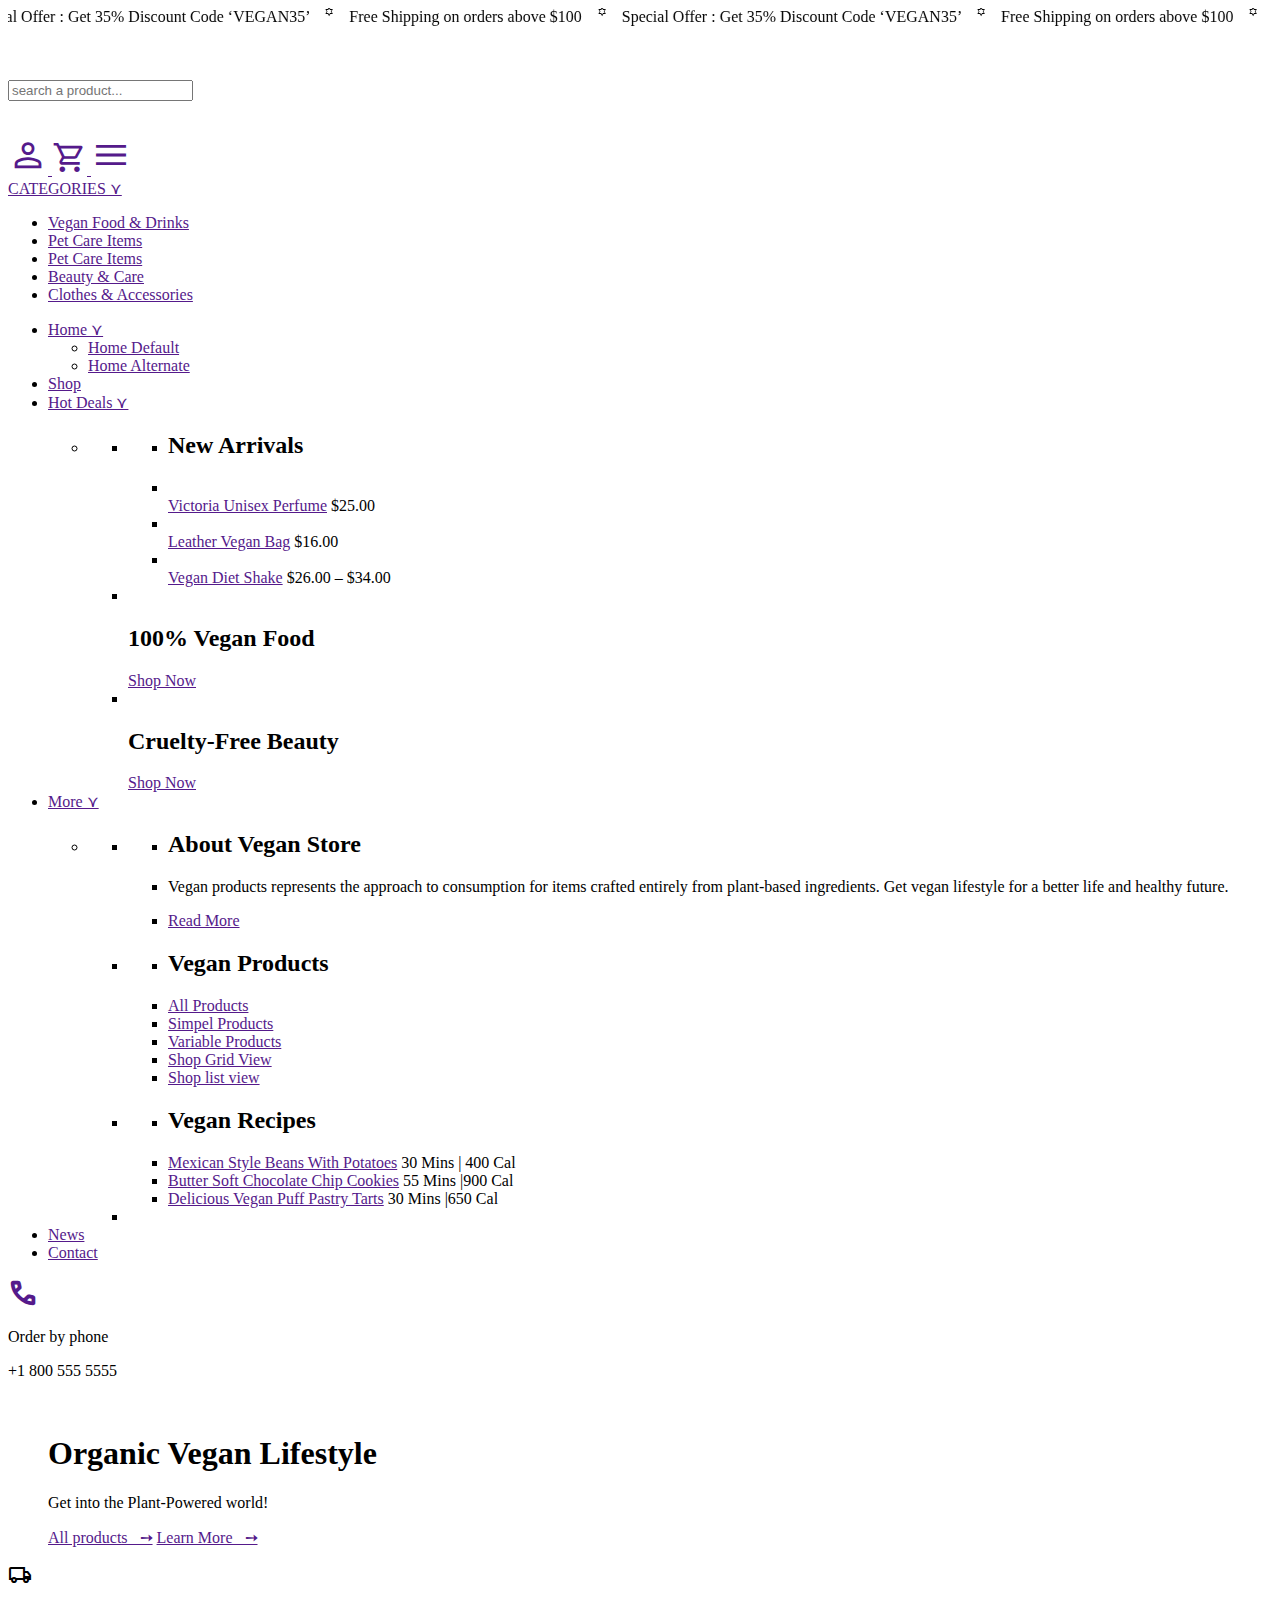
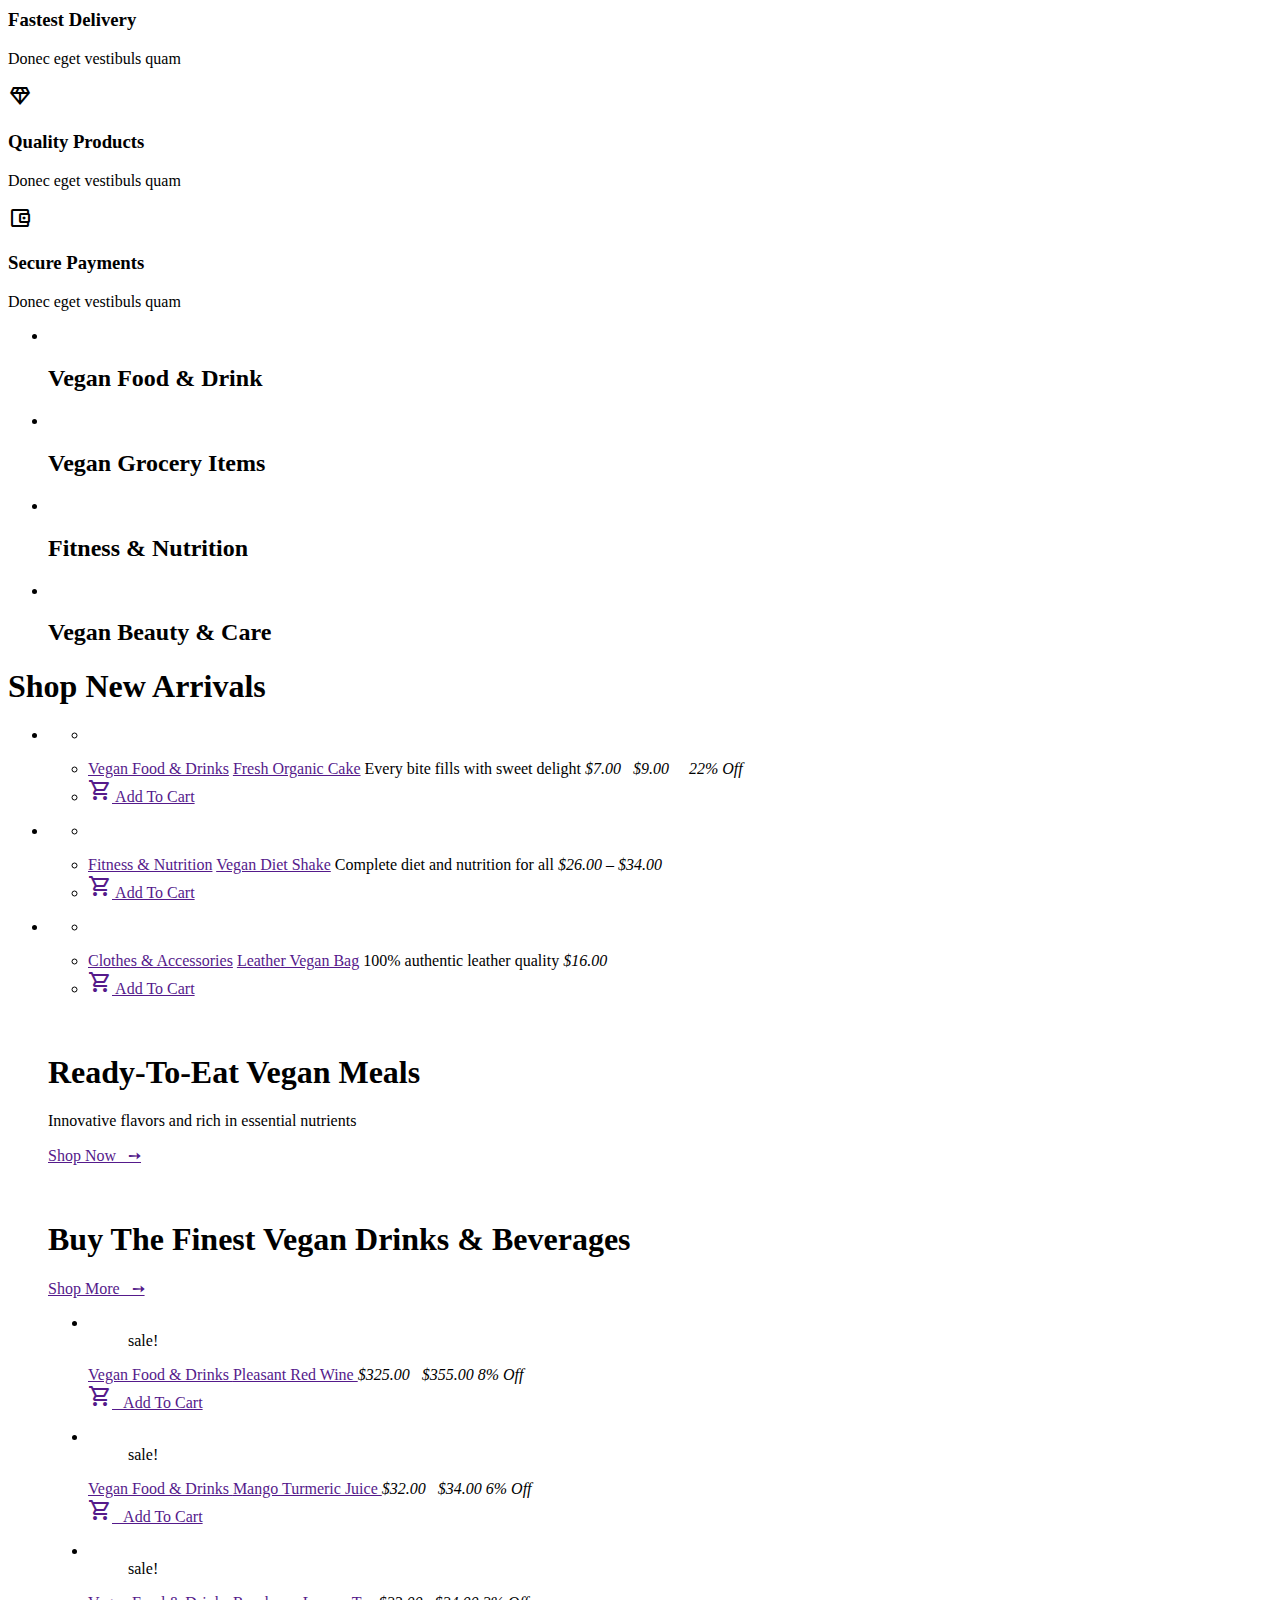
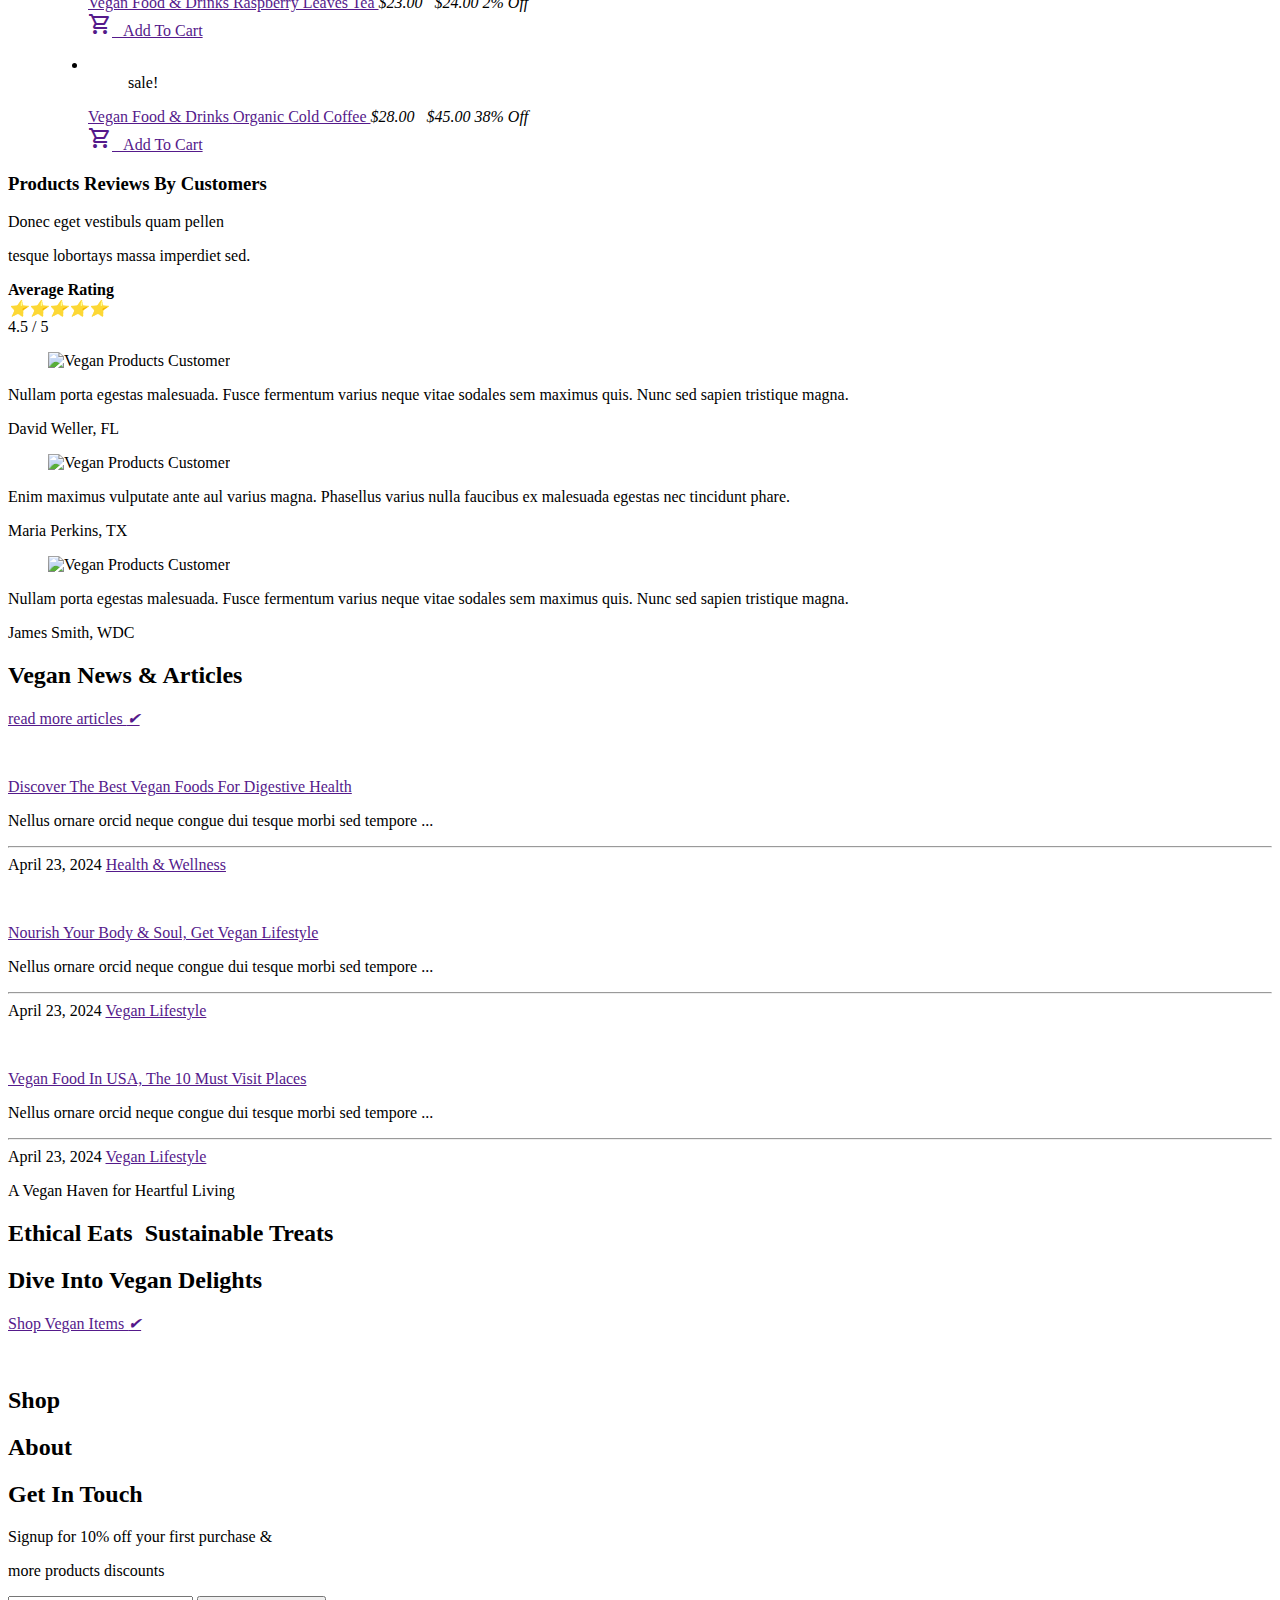
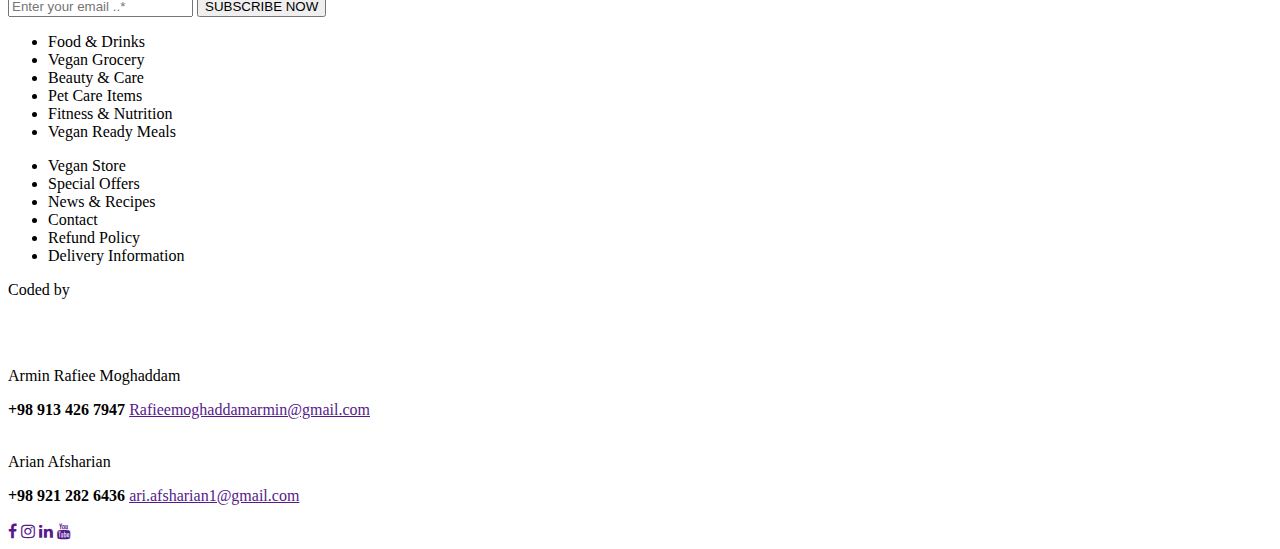
==== index.html @ 3f6c86ce "Add files via upload" ====
<!DOCTYPE html>
<html lang="en">
<head>
    <meta charset="UTF-8">
    <meta name="viewport" content="width=device-width, initial-scale=1.0">
    <title>Vegan Store</title>
    <link rel="stylesheet" href="stylesheet/cssmain.css">
    <link rel="stylesheet" href="stylesheet/cssreset.css">
    <link rel="stylesheet" href="https://fonts.googleapis.com/css2?family=Material+Symbols+Outlined:opsz,wght,FILL,GRAD@24,400,0,0" />
    <link rel="stylesheet" href="https://fonts.googleapis.com/css2?family=Material+Symbols+Outlined:opsz,wght,FILL,GRAD@48,400,0,0" />
    <link rel="stylesheet" href="https://fonts.googleapis.com/css2?family=Material+Symbols+Outlined:opsz,wght,FILL,GRAD@20..48,100..700,0..1,-50..200" />
    <link rel="stylesheet" href="https://fonts.googleapis.com/css2?family=Material+Symbols+Outlined:opsz,wght,FILL,GRAD@48,400,0,0" />
    <link rel="stylesheet" href="https://cdnjs.cloudflare.com/ajax/libs/font-awesome/4.7.0/css/font-awesome.min.css">
    <link rel="stylesheet" href="https://fonts.googleapis.com/css2?family=Material+Symbols+Outlined:opsz,wght,FILL,GRAD@20..48,100..700,0..1,-50..200" />
    <link rel="stylesheet" href="https://fonts.googleapis.com/css2?family=Material+Symbols+Outlined:opsz,wght,FILL,GRAD@24,400,0,0" />
    <link rel="stylesheet" href="https://fonts.googleapis.com/css2?family=Material+Symbols+Outlined:opsz,wght,FILL,GRAD@20..48,100..700,0..1,-50..200" />
    <link rel="stylesheet" href="https://fonts.googleapis.com/css2?family=Material+Symbols+Outlined:opsz,wght,FILL,GRAD@20..48,100..700,0..1,-50..200" />

</head>
<body>
    <div class="marque">
        <div class="row">
            <span>
                <marquee behavior="alternate" direction="" >&nbsp;&nbsp; &#42611; &nbsp;&nbsp; Special Offer : Get 35% Discount Code ‘VEGAN35’ &nbsp;&nbsp; &#42611; &nbsp;&nbsp; Free Shipping on orders above $100 &nbsp;&nbsp; &#42611; &nbsp;&nbsp; Special Offer : Get 35% Discount Code ‘VEGAN35’ &nbsp;&nbsp; &#42611; &nbsp;&nbsp; Free Shipping on orders above $100 &nbsp;&nbsp; &#42611; &nbsp;&nbsp; Special Offer : Get 35% Discount Code ‘VEGAN35’ &nbsp;&nbsp; &#42611; &nbsp;&nbsp; Free Shipping on orders above $100 &nbsp;&nbsp; &#42611; &nbsp;&nbsp; Special Offer : Get 35% Discount Code ‘VEGAN35’ &nbsp;&nbsp; &#42611; &nbsp;&nbsp; Free Shipping on orders above $100 &nbsp;&nbsp; &#42611; &nbsp;&nbsp; Special Offer : Get 35% Discount Code ‘VEGAN35’ &nbsp;&nbsp; &#42611; &nbsp;&nbsp; Free Shipping on orders above $100 &nbsp;&nbsp; &#42611; &nbsp;&nbsp;   
                </marquee>
            </span>
        </div>
    </div>

    <!-- marquee end -->

    <header class="main_logo">
        <div class="row">
            <figure>
                <img src="image/logo-avada-vegan-store.png" alt="">
            </figure>
            <form action="">
                <input type="search" placeholder="search a product...">
                <div class="input_box">
                    <i>
                        <span style="color: white; font-size: 30px; font-weight:bold;" class="material-symbols-outlined">
                            search
                        </span>
                    </i>
                </div>
            </form>
            <div class="icon">
                <!-- <i>&#9791;</i> -->
                 <a href="">
                    <span style="font-size: 40px;" class="material-symbols-outlined">
                        person
                        </span>
                 </a>
                <!-- <i>&#9879;</i> -->
                 <a href="">
                    <spa style="font-size: 35px;" class="material-symbols-outlined">
                        Shopping_cart
                    </spa>
                 </a>
                <!-- <i>&#8801;</i> -->
                 <a href="">
                    <span style="font-size: 40px;" class="material-symbols-outlined">
                        menu
                    </span>
                 </a>
            </div>
        </div>
    </header>

    <!-- main_logo end -->

    <header class="menu">
        <div class="row">
            <div class="left">
                <div class="m_box">
                    <a href="">CATEGORIES &#8910;</a>
                </div>
                <div class="left_menu">
                    <ul class="left_drop_down">
                        <li><span><img src="image/avada-vegan-1.png" alt=""></span><a href="">Vegan Food & Drinks</a></li>
                        <li><span><img src="image/avada-vegan-1.png" alt=""></span><a href="">Pet Care Items</a></li>
                        <li><span><img src="image/avada-vegan-1.png" alt=""></span><a href="">Pet Care Items</a></li>
                        <li><span><img src="image/avada-vegan-1.png" alt=""></span><a href="">Beauty & Care</a></li>
                        <li><span><img src="image/avada-vegan-1.png" alt=""></span><a href="">Clothes & Accessories</a></li>
                    </ul>
                </div>
            </div>    
            <nav>
                <ul>
                    <li class="li1">
                        <a href="">Home &#8910;</a>
                        <ul class="sub_li1">
                            <li><a class="a1_sub" href="">Home Default</a></li>
                            <li><a href="">Home Alternate</a></li>
                        </ul>
                    </li>
                    <li><a href="">Shop</a></li>
                    <li class="li2">
                        <a href="">Hot Deals &#8910;</a>
                        <ul>
                            <li>
                                <ul>
                                    <li class="col1">
                                        <ul>
                                            <Li class="col_li1">
                                                <h2>New Arrivals</h2>
                                            </Li>
                                            <Li>
                                                <img src="image/beauty-perfume-1.jpg" alt="">
                                                <div>
                                                    <a href="">Victoria Unisex Perfume</a>
                                                    <span>$25.00</span>
                                                </div>
                                            </Li>
                                            <Li>
                                                <img src="image/accessories-leather-bag-1.jpg" alt="">
                                                <div>
                                                    <a href="">Leather Vegan Bag</a>
                                                    <span>$16.00</span>
                                                </div>
                                            </Li>
                                            <Li>
                                                <img src="image/nutrition-diet-shake-1.jpg" alt="">
                                                <div>
                                                    <a href="">Vegan Diet Shake</a>
                                                    <span>$26.00 – $34.00</span>
                                                </div>
                                            </Li>
                                        </ul>
                                    </li>
                                    <li class="img1">
                                        <img src="image/vegan-products-1.jpg" alt="">
                                        <figcaption>
                                            <h2>100% Vegan
                                                Food</h2>
                                            <a href="">Shop Now</a>
                                        </figcaption>
                                    </li>
                                    <li class="img2">
                                        <img src="image/vegan-beauty-products-1.jpg" alt="">
                                        <figcaption>
                                            <h2>Cruelty-Free
                                                Beauty</h2>
                                            <a href="">Shop Now</a>
                                        </figcaption>
                                    </li>
                                </ul>
                            </li>
                        </ul>
                    </li>
                    <li class="li3">
                        <a href="">More &#8910;</a>
                        <ul>
                            <li>
                                <ul>
                                    <li class="col1">
                                        <ul>
                                            <li class="col1_li1"><h2>About Vegan Store</h2></li>
                                            <li class="col1_li2"><p>Vegan products represents the approach to consumption for items crafted entirely from plant-based ingredients. Get vegan lifestyle for a better life and healthy future.</p></li>
                                            <li class="col1_li3"><a href="">Read More</a></li>
                                        </ul>
                                    </li>
                                    <li class="col2">
                                       <ul>
                                            <li class="col2_li1">
                                                <h2>Vegan Products</h2>
                                            </li>
                                            <li><a href="">All Products</a></li>
                                            <li><a href="">Simpel Products</a></li>
                                            <li><a href="">Variable Products</a></li>
                                            <li><a href="">Shop Grid View</a></li>
                                            <li><a href="">Shop list view</a></li>
                                       </ul>
                                    </li>
                                    <li class="col3">
                                        <ul>
                                            <li class="col3_li1">
                                                <h2>Vegan Recipes</h2>
                                            </li>
                                            <li>
                                                <a href="">Mexican Style Beans With Potatoes</a>
                                                <span>30 Mins | 400 Cal</span>
                                            </li>
                                            <li>
                                                <a href="">Butter Soft Chocolate Chip Cookies</a>
                                                <span>55 Mins |900 Cal</span>
                                            </li>
                                            <li>
                                                <a href="">Delicious Vegan Puff Pastry Tarts</a>
                                                <span>30 Mins |650 Cal</span>
                                            </li>
                                        </ul>
                                    </li>
                                    <li class="img">
                                        <img src="image/ready-meal-salt-soup.jpg" alt="">
                                    </li>
                                </ul>
                            </li>
                        </ul>
                    </li>
                    <li><a href="">News</a></li>
                    <li><a href="">Contact</a></li>
                </ul>
            </nav>
            <div class="right">
                <a href="">
                    <span style= "font-size: 30px; font-weight:bold;" class="material-symbols-outlined">
                        call
                    </span>
                </a>
                <div class="a_box">
                    <p class="p1">Order by phone</p>
                    <p class="p2">+1 800 555 5555</p>
                </div>
            </div>    
        </div>
    </header>

    <!-- end menu -->

    <section class="lifestyle">
        <div class="row">
            <figure>
                <img src="image/hero-image-5.jpg" alt="">
                <span></span>
                <figcaption>
                    <h1>Organic Vegan Lifestyle</h1>
                    <p>Get into the Plant-Powered world!</p>
                    <div class="row">
                        <a class="a1" href="">All products &nbsp; &#10137;</a>
                        <a class="a2" href="">Learn More &nbsp; &#10137;</a>
                    </div>
                </figcaption>
            </figure>
        </div>
    </section>

    <!-- end lifestyle -->
     
    <section class="garante">
        <div class="row">
            <div>
                <div class="row">
                    <i>
                        <span class="material-symbols-outlined">
                            local_shipping
                        </span>
                    </i>
                    <div>
                        <h3>Fastest Delivery</h3>
                        <p>Donec eget vestibuls quam</p>
                    </div>
                </div>
            </div>
            <div>
                <div class="row">
                    <i>
                        <span class="material-symbols-outlined">
                            diamond
                        </span>
                    </i>
                    <div>
                        <h3>Quality Products</h3>
                        <p>Donec eget vestibuls quam</p>
                    </div>
                </div>
            </div>
            <div>
                <div class="row">
                    <i>
                        <span class="material-symbols-outlined">
                            account_balance_wallet
                        </span>
                    </i>
                    <div>
                        <h3>Secure Payments</h3>
                        <p>Donec eget vestibuls quam</p>
                    </div>
                </div>
            </div>
        </div>
    </section>
    
    <!-- end garante -->

    <section class="images">
        <div class="row">
            <nav>
                <ul>
                    <li>
                        <figure>
                            <a href="">
                                <img src="image/vegan-food-drinks.jpg" alt="">
                            </a>
                            <span class="p1"></span>
                        </figure>
                        <figcaption><h2>Vegan Food & Drink</h2></figcaption>
                    </li>
                    <li>
                        <figure>
                            <a href="">
                                <img src="image/vegan-grocery-items.jpg" alt="">
                            </a>
                            <span class="p2"></span>
                        </figure>
                        <figcaption><h2>Vegan Grocery Items</h2></figcaption>
                    </li>
                    <li>
                        <figure>
                            <a href="">
                                <img src="image/vegan-diet-nutrition.jpg" alt="">
                            </a>
                            <span class="p3"></span>
                        </figure>
                        <figcaption><h2>Fitness & Nutrition</h2></figcaption>
                    </li>
                    <li>
                        <figure>
                            <a href="">
                                <img src="image/vegan-beauty-care.jpg" alt="">
                            </a>
                            <span class="p4"></span>
                        </figure>
                        <figcaption><h2>Vegan Beauty & Care</h2></figcaption>
                    </li>
                </ul>
            </nav>
        </div>
    </section>

    <!-- end images -->

    <section class="new_arrivels">
        <div class="row1"><h1>Shop New Arrivals</h1></div>
        <div class="row">
            <nav>
                <ul>
                    <li>
                        <ul>
                            <li class="row1">
                                <figure>
                                    <img src="image/bakery-cake-1.jpg" alt="">
                                    <a href=""></a>
                                </figure>
                            </li>
                            <li class="row2">
                                <a class="d1" href="">Vegan Food & Drinks</a>
                                <a class="d2" href="">Fresh Organic Cake</a>
                                <span class="d3">
                                    Every bite fills with sweet delight</span>
                                <span class="d4"><em class="m1">$7.00</em> &nbsp; <em class="m2">$9.00</em> &nbsp; &nbsp; <em class="m3">22% Off</em></span>
                            </li>
                            <li class="row3">
                                <a  href="">
                                    <span class="material-symbols-outlined">Shopping_cart</span>
                                    Add To Cart
                                </a>
                            </li>
                        </ul>
                    </li>
                    <li>
                        <ul>
                            <li class="row1">
                                <figure>
                                    <img src="image/nutrition-diet-shake-1.jpg" alt="">
                                    <a href=""></a>
                                </figure>
                            </li>
                            <li class="row2">
                                <a class="d1" href="">Fitness & Nutrition</a>
                                <a class="d2" href="">Vegan Diet Shake</a>
                                <span class="d3">
                                    Complete diet and nutrition for all</span>
                                <span class="d4"><em class="m1">$26.00 – $34.00</em> </span>
                            </li>
                            <li class="row3">
                                <a  href="">
                                    <span class="material-symbols-outlined">Shopping_cart</span>
                                    Add To Cart
                                </a>
                            </li>
                        </ul>
                    </li>
                    <li>
                        <ul>
                            <li class="row1">
                                <figure>
                                    <img src="image/accessories-leather-bag-1.jpg" alt="">
                                    <a href=""></a>
                                </figure>
                            </li>
                            <li class="row2">
                                <a class="d1" href="">Clothes & Accessories</a>
                                <a class="d2" href="">Leather Vegan Bag</a>
                                <span class="d3">
                                    100% authentic leather quality</span>
                                <span class="d4"><em class="m1">$16.00</em> </span>
                            </li>
                            <li class="row3">
                                <a  href="">
                                    <span class="material-symbols-outlined">Shopping_cart</span>
                                    Add To Cart
                                </a>
                            </li>
                        </ul>
                    </li>
                </ul>
            </nav>
        </div>
    </section>

    <!-- end new_arrivels -->

    <section class="ready-to-eat">
        <div class="row">
            <figure>
                <img src="image/vegan-ready-meals-banner-1.jpg" alt="">
                <span></span>
                <div class="row">
                    <div class="shop">
                        <div>
                            <h1>Ready-To-Eat Vegan Meals</h1>
                            <p>Innovative flavors and rich in essential nutrients</p>
                        </div>
                    </div>
                    <div class="meal">
                        <a href="">Shop Now &nbsp; &#10137; </a>
                    </div>
                </div>
            </figure>
        </div>
    </section>

    <!-- end ready-to-eat -->

    <section class="vegan_drinks">
        <div class="row">
            <figure>
                <span></span>
                <div class="row">
                    <aside>
                        <img src="image/flower-item-bg-1.png" alt="">
                        <div>
                            <h1>Buy The Finest Vegan Drinks & Beverages</h1>
                            <a href="">Shop More &nbsp; &#10137;</a>
                        </div>
                    </aside>
                    <section>
                        <nav>
                            <ul>
                                <li>
                                    <div class="row">
                                        <figure>
                                            <img src="image/beverages-red-wine.jpg" alt="">
                                            <figcaption>
                                                sale!
                                            </figcaption>
                                        </figure>
                                        <div class="mid">
                                            <a class="mid_a1" href="">
                                                Vegan Food & Drinks
                                            </a>
                                            <a class="mid_a2" href="">
                                                Pleasant Red Wine
                                            </a>
                                            <span class="mid_s1"> 
                                                <em class="em1">$325.00</em> &nbsp; <em class="em2">$355.00</em>
                                            </span>
                                            <span class="mid_s2">
                                                <em class="em3">
                                                    8%&nbsp;Off
                                                </em>
                                            </span>
                                        </div>
                                        <div class="end">
                                            <a href="">
                                                <span class="material-symbols-outlined">Shopping_cart</span> &nbsp;
                                                Add To Cart
                                            </a>
                                        </div>
                                    </div>
                                </li>
                                <li>
                                    <div class="row">
                                        <figure>
                                            <img src="image/beverages-mango-juice.jpg" alt="">
                                            <figcaption>
                                                sale!
                                            </figcaption>
                                        </figure>
                                        <div class="mid">
                                            <a class="mid_a1" href="">
                                                Vegan Food & Drinks
                                            </a>
                                            <a class="mid_a2" href="">
                                                Mango Turmeric Juice
                                            </a>
                                            <span class="mid_s1"> 
                                                <em class="em1">$32.00</em> &nbsp; <em class="em2">$34.00</em>
                                            </span>
                                            <span class="mid_s2">
                                                <em class="em3">
                                                    6%&nbsp;Off
                                                </em>
                                            </span>
                                        </div>
                                        <div class="end">
                                            <a href="">
                                                <span class="material-symbols-outlined">Shopping_cart</span> &nbsp;
                                                Add To Cart
                                            </a>
                                        </div>
                                    </div>
                                </li>
                                <li>
                                    <div class="row">
                                        <figure>
                                            <img src="image/beverages-raspberry-leaves-tea.jpg" alt="">
                                            <figcaption>
                                                sale!
                                            </figcaption>
                                        </figure>
                                        <div class="mid">
                                            <a class="mid_a1" href="">
                                                Vegan Food & Drinks
                                            </a>
                                            <a class="mid_a2" href="">
                                                Raspberry Leaves Tea
                                            </a>
                                            <span class="mid_s1"> 
                                                <em class="em1">$23.00</em> &nbsp; <em class="em2">$24.00</em>
                                            </span>
                                            <span class="mid_s2">
                                                <em class="em3">
                                                    2%&nbsp;Off
                                                </em>
                                            </span>
                                        </div>
                                        <div class="end">
                                            <a href="">
                                                <span class="material-symbols-outlined">Shopping_cart</span> &nbsp;
                                                Add To Cart
                                            </a>
                                        </div>
                                    </div>
                                </li>
                                <li>
                                    <div class="row">
                                        <figure>
                                            <img src="image/beverages-organic-coffee.jpg" alt="">
                                            <figcaption>
                                                sale!
                                            </figcaption>
                                        </figure>
                                        <div class="mid">
                                            <a class="mid_a1" href="">
                                                Vegan Food & Drinks
                                            </a>
                                            <a class="mid_a2" href="">
                                                Organic Cold Coffee
                                            </a>
                                            <span class="mid_s1"> 
                                                <em class="em1">$28.00</em> &nbsp; <em class="em2">$45.00</em>
                                            </span>
                                            <span class="mid_s2">
                                                <em class="em3">
                                                    38%&nbsp;Off
                                                </em>
                                            </span>
                                        </div>
                                        <div class="end">
                                            <a href="">
                                                <span class="material-symbols-outlined">Shopping_cart</span> &nbsp;
                                                Add To Cart
                                            </a>
                                        </div>
                                    </div>
                                </li>
                            </ul>
                        </nav>
                    </section>
                </div>
            </figure>
        </div>
    </section> 

    <!-- end vegan_drinks -->

    <section class="first">
        <div class="row">
            <div>
                <div class="row">
                    <h3>Products Reviews By Customers</h3>
                    <p>Donec eget vestibuls quam pellen</p>
                    <p>tesque lobortays massa imperdiet sed.</p>
                    <strong>Average Rating</strong>
                    <div class="row"><i>⭐⭐⭐⭐<i>⭐</i></i>
                        <div> 4.5 / 5</div>
                    </div>
                </div>
            </div>
            <!-- nth-of-type-2 -->
            <div class="row">

                <div class="row">
                    <div class="row">
                        <figure>
                            <img src="image/buyer-2.jpg" alt="Vegan Products Customer" title="Vegan Products Customer">
                        </figure>
                    </div>
                    <p>Nullam porta egestas malesuada. Fusce fermentum varius neque vitae sodales sem maximus quis.
                        Nunc sed sapien tristique magna.</p>
                    <div>David Weller, FL</div>
                </div>
                <div class="row">
                    <div class="row">
                        <figure>
                            <img src="image/buyer-3.jpg" alt="Vegan Products Customer" title="Vegan Products Customer">
                        </figure>
                    </div>
                    <p>Enim maximus vulputate ante aul varius magna. Phasellus varius nulla faucibus ex malesuada
                        egestas nec tincidunt phare.</p>
                    <div>Maria Perkins, TX</div>
                </div>
                <div class="row">
                    <div class="row">
                        <figure>
                            <img src="image/buyer-5.jpg" alt="Vegan Products Customer" title="Vegan Products Customer">
                        </figure>
                    </div>
                    <p>Nullam porta egestas malesuada. Fusce fermentum varius neque vitae sodales sem maximus quis.
                        Nunc sed sapien tristique magna.</p>
                    <div>James Smith, WDC</div>
                </div>

            </div>
        </div>
    </section>
    <!-- /////////////////////////////////////////////////////////3 ta adam tamoom shod ///////////////////////////////////////////// -->
    <section class="second">
        <div class="row">
            <h2>Vegan News & Articles</h2>
            <a href="">read more articles <i>✔</i></a>
        </div>
    </section>
    <!-- //////////////////////////////////////////////////////////////// vegan news & Articles       read more articles//////////////////////////// -->
    <section class="third">
        <div class="row">
            <div class="row">
                <figure>
                    <img src="image/blog-digestive-health-01.jpg" alt="">
                </figure>
                <section><a href="">Discover The Best Vegan Foods For Digestive Health</a>
                <p>Nellus ornare orcid neque congue dui tesque morbi sed tempore ...</p>
                </section>
                <hr>
                <div class="row">
                    <span>April 23, 2024</span> <span></span> <a href="">Health & Wellness</a>
                </div>
            </div>
            <div class="row">
                <figure>
                    <img src="image/blog-vegan-lifestyle-01.jpg" alt="">
                </figure>
                <section><a href="">Nourish Your Body & Soul, Get Vegan Lifestyle</a>
                <p>Nellus ornare orcid neque congue dui tesque morbi sed tempore ...</p>
                </section>
                <hr>
                <div class="row">
                    <span>April 23, 2024</span> <span></span> <a href="">Vegan Lifestyle</a>
                </div>

            </div>
            <div class="row">
                <figure>
                    <img src="image/blog-vegan-food-usa-01.jpg" alt="">
                </figure>
                <section><a href="">Vegan Food In USA, The 10 Must Visit Places</a>
                <p>Nellus ornare orcid neque congue dui tesque morbi sed tempore ...</p>
                </section>
                <hr>
                <div class="row">
                    <span>April 23, 2024</span> <span></span> <a href="">Vegan Lifestyle</a>
                </div>

            </div>
        </div>
    </section>
    <!-- //////////////////////////////////////////////// 3ta aks kenar ham ////////////////////////////////////////////////////////// -->
    <section class="fourth">
        <div class="row">
            <p>A Vegan Haven for Heartful Living</p>
            <h2>Ethical Eats <span><img src="image/avada-vegan-1.png" alt=""></span> Sustainable Treats</h2>
            <h2>Dive Into Vegan Delights</h2>
            <a href="">Shop Vegan Items <i>✔</i></a>
        </div>
    </section>
    <!-- //////////////////////////////////////////////////////////A Vegan Haven for Heartful Living////////////////////////////////////////////// -->
    <section class="aboutus1">
        <div class="row">
            <div>
                <figure>
                    <img src="image/logo-avada-vegan-store.png" alt="">
                </figure>
            </div>
            <h2>Shop</h2>
            <h2>About</h2>
            <h2>Get In Touch</h2>
        </div>
    </section>
    <!-- //////////////////////////////////////////////////////////////////about us 1 //////////////////////////////////////////////////////////////// -->
    <section class="aboutus2">
        <div class="row">
            <div class="row">
                <p>Signup for 10% off your first purchase &</p>
                <p>more products discounts</p>
                <input type="email" autocomplete="on" placeholder="Enter your email ..*">
                <button>SUBSCRIBE NOW</button>


            </div>
            <!-- nth-of-type-2 -->
            <div class="row">
                <ul>
                    <li>Food & Drinks</li>
                    <li>Vegan Grocery</li>
                    <li>Beauty & Care</li>
                    <li>Pet Care Items</li>
                    <li>Fitness & Nutrition</li>
                    <li>Vegan Ready Meals</li>

                </ul>
                <ul>
                    <li>Vegan Store</li>
                    <li>Special Offers</li>
                    <li>News & Recipes</li>
                    <li>Contact</li>
                    <li>Refund Policy</li>
                    <li>Delivery Information</li>
                </ul>


            </div>
            <!-- nth-of-type-3 -->
            <div class="row">
                <p>Coded by </p>
                <br><br>
                <p>Armin Rafiee Moghaddam</p>
                <strong>+98 913 426 7947</strong>
                <a href="">Rafieemoghaddamarmin@gmail.com</a>
                <br>          
                <br>
                <p>Arian Afsharian</p>
                <strong>+98 921 282 6436</strong>
                <a href="">ari.afsharian1@gmail.com</a>
                <br>
                <br>
                <div class="row">
                    <a href=""><i class="fa fa-facebook-f"></i></a>
                    <a href=""><i class="fa fa-instagram"></i></a>
                    <a href=""><i class="fa fa-linkedin"></i></a>
                    <a href=""><i class="fa fa-youtube"></i></a>
                </div>
            </div>
        </div>
    </section>
    
    <!-- end project -->

</body>
</html>
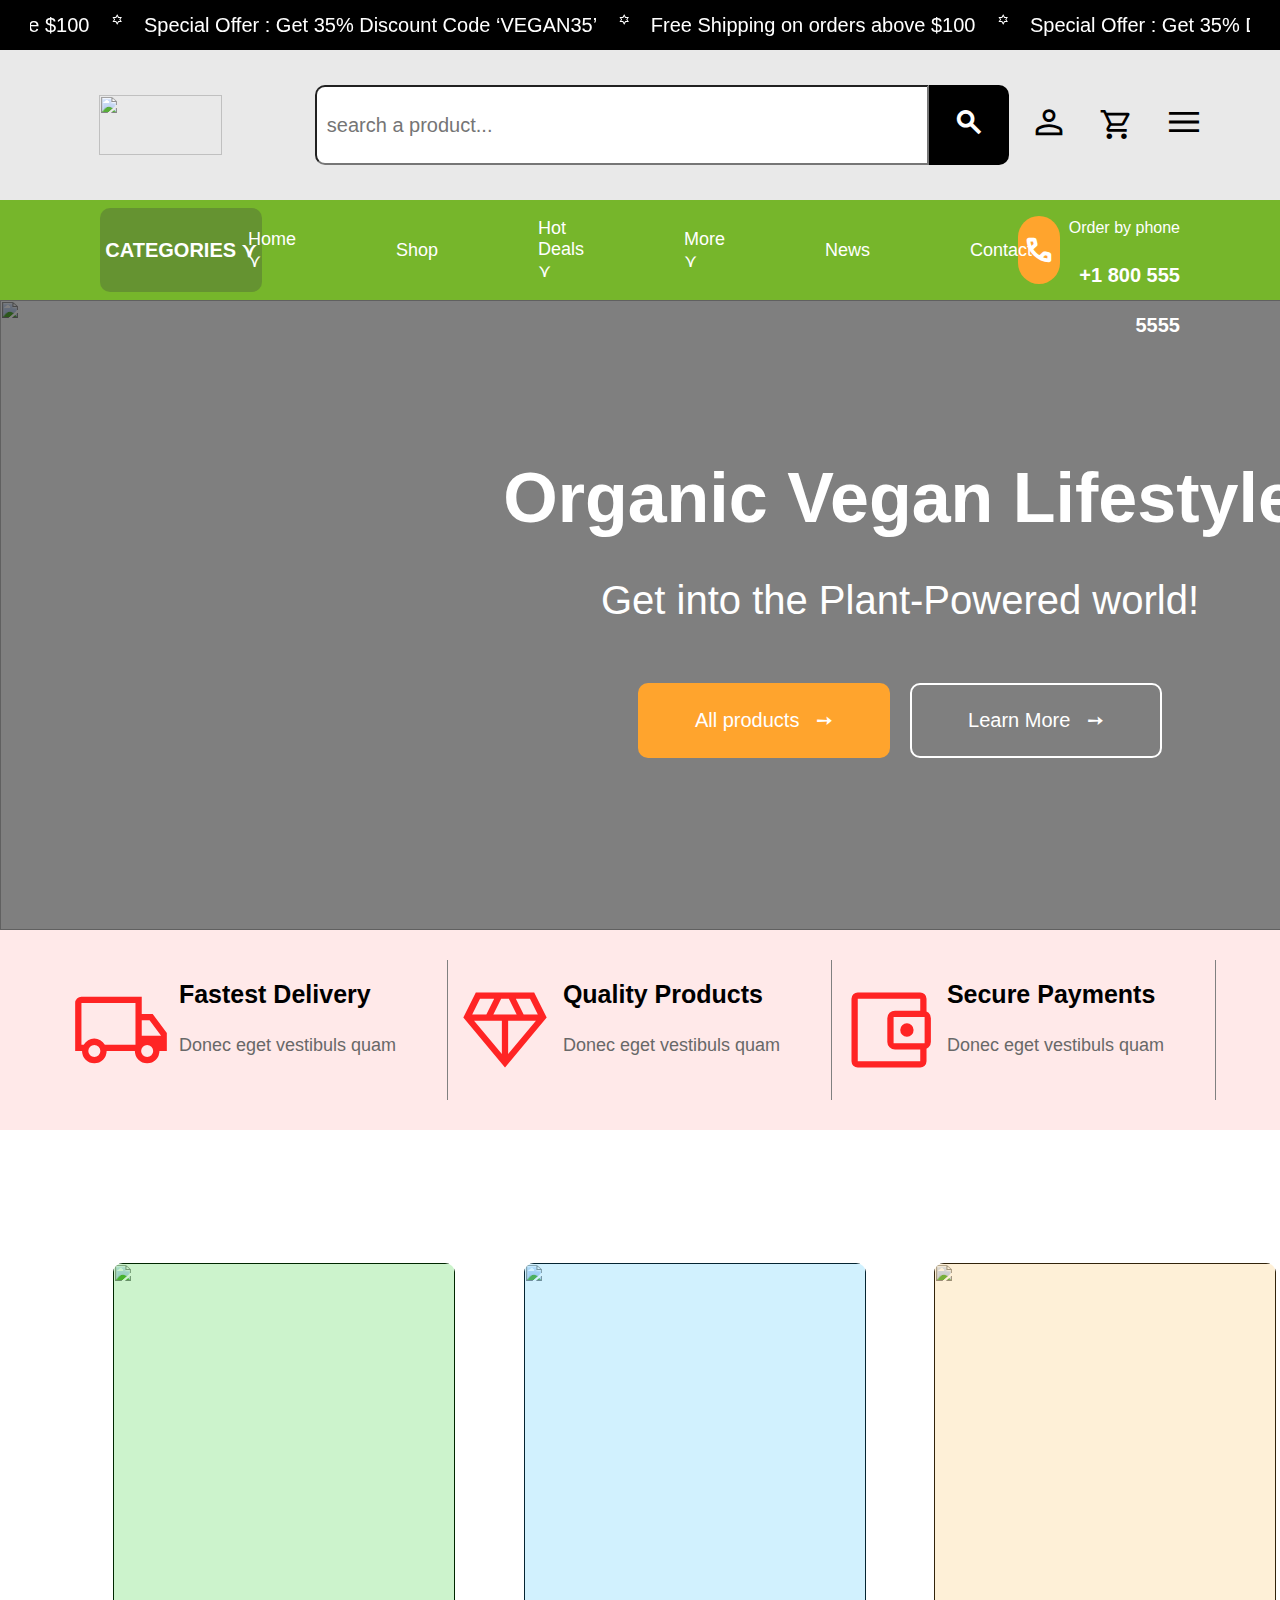
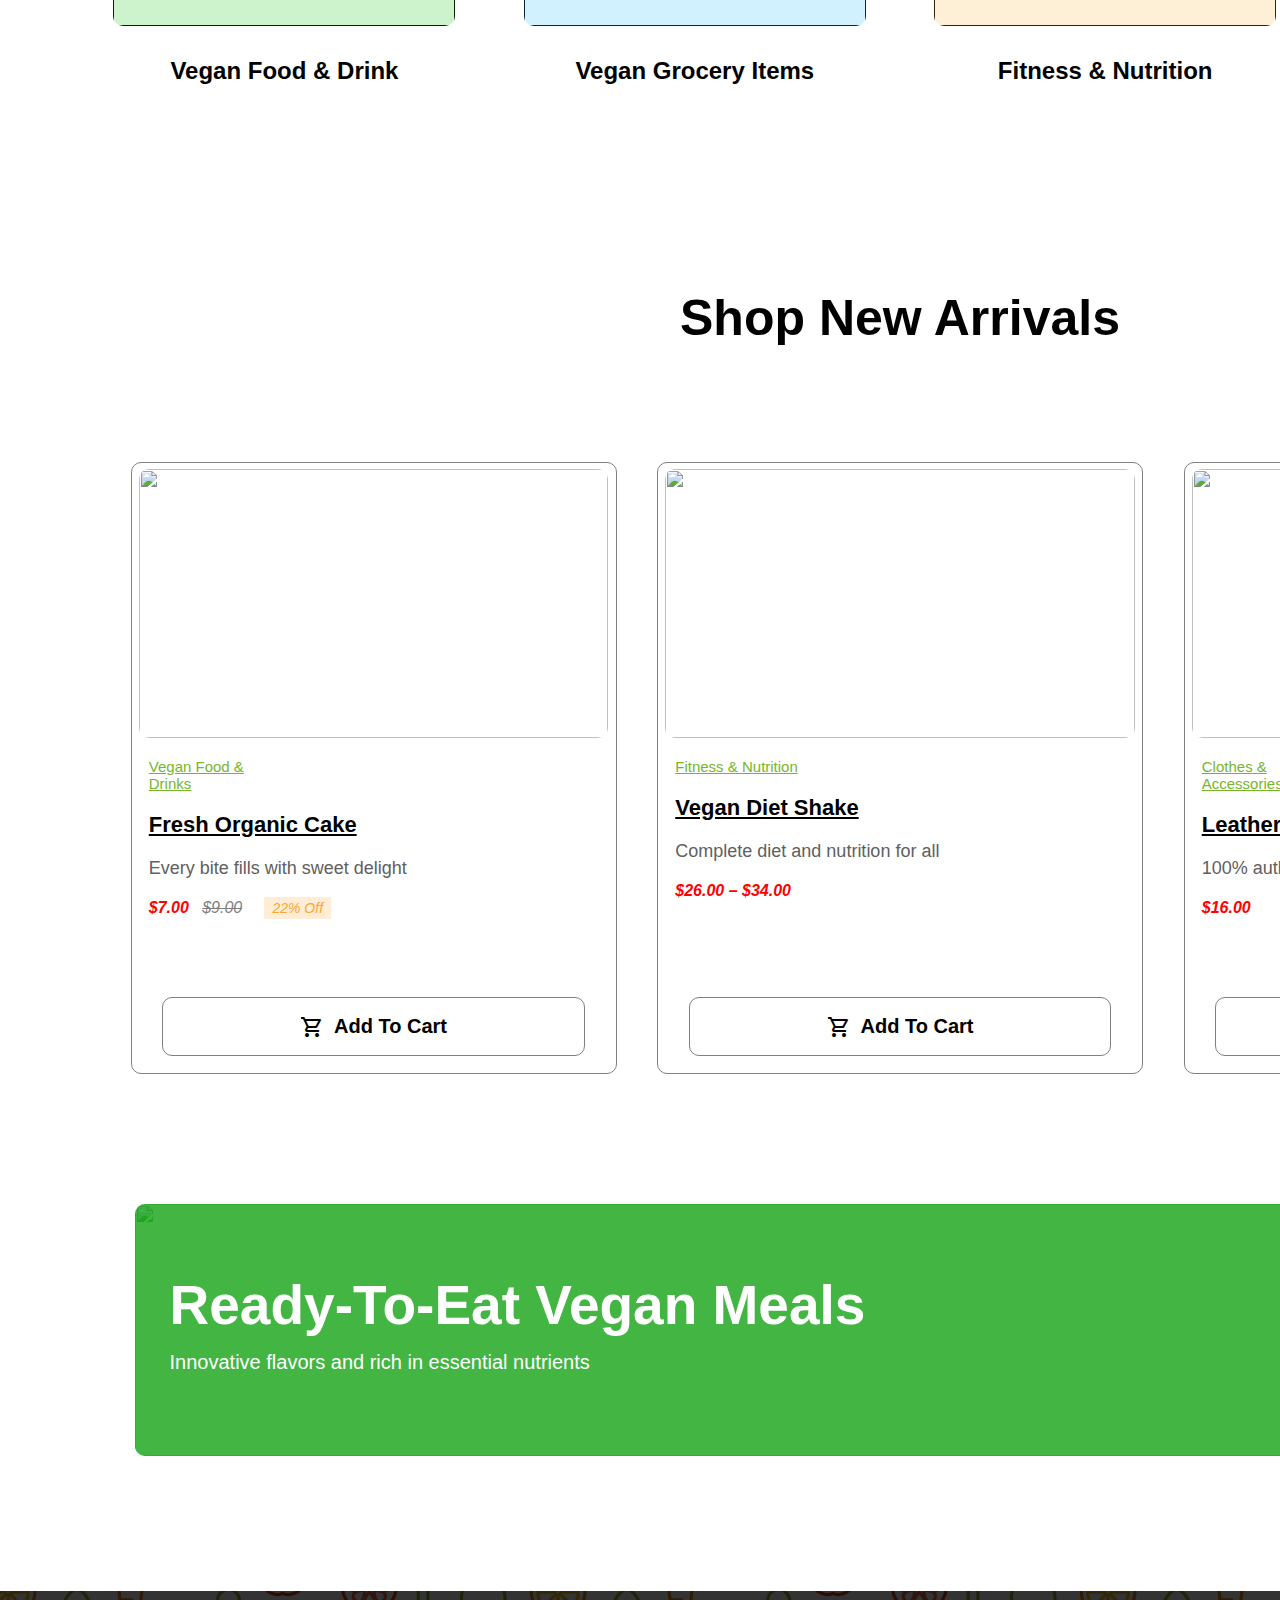
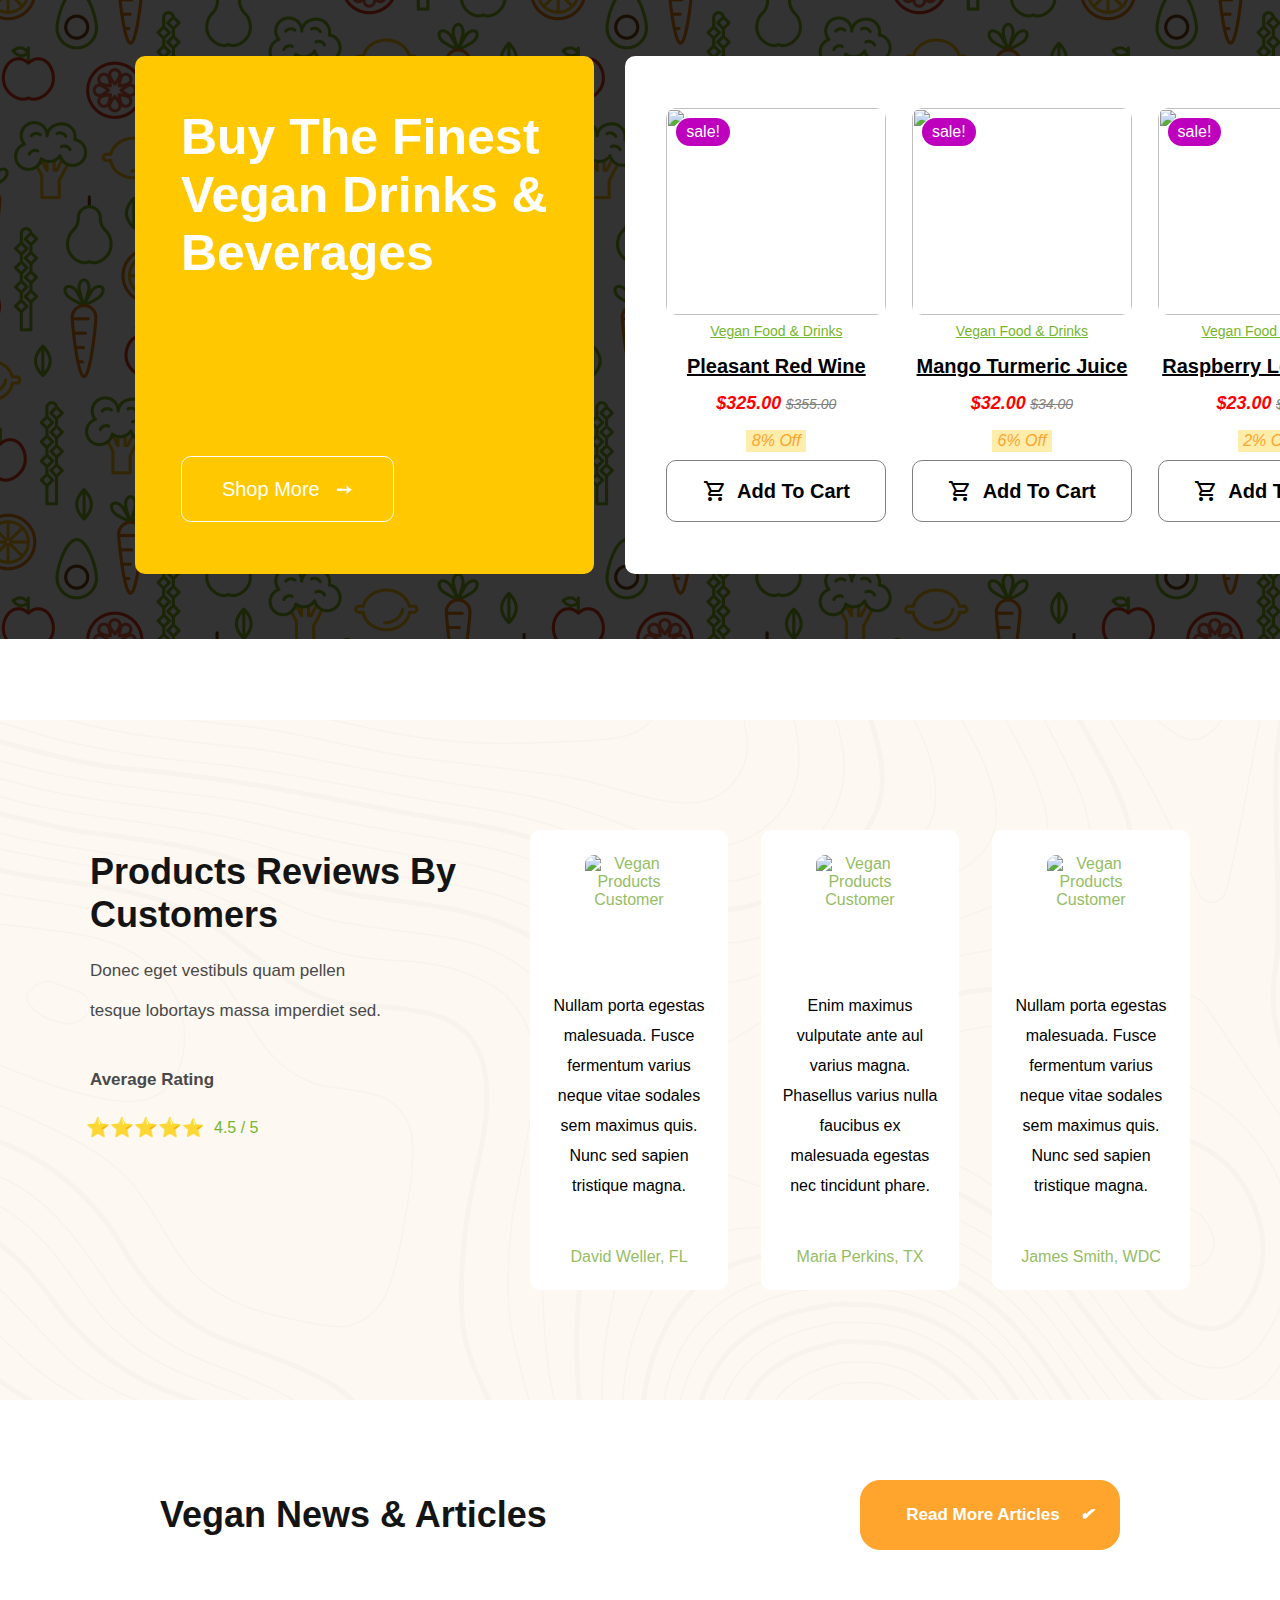
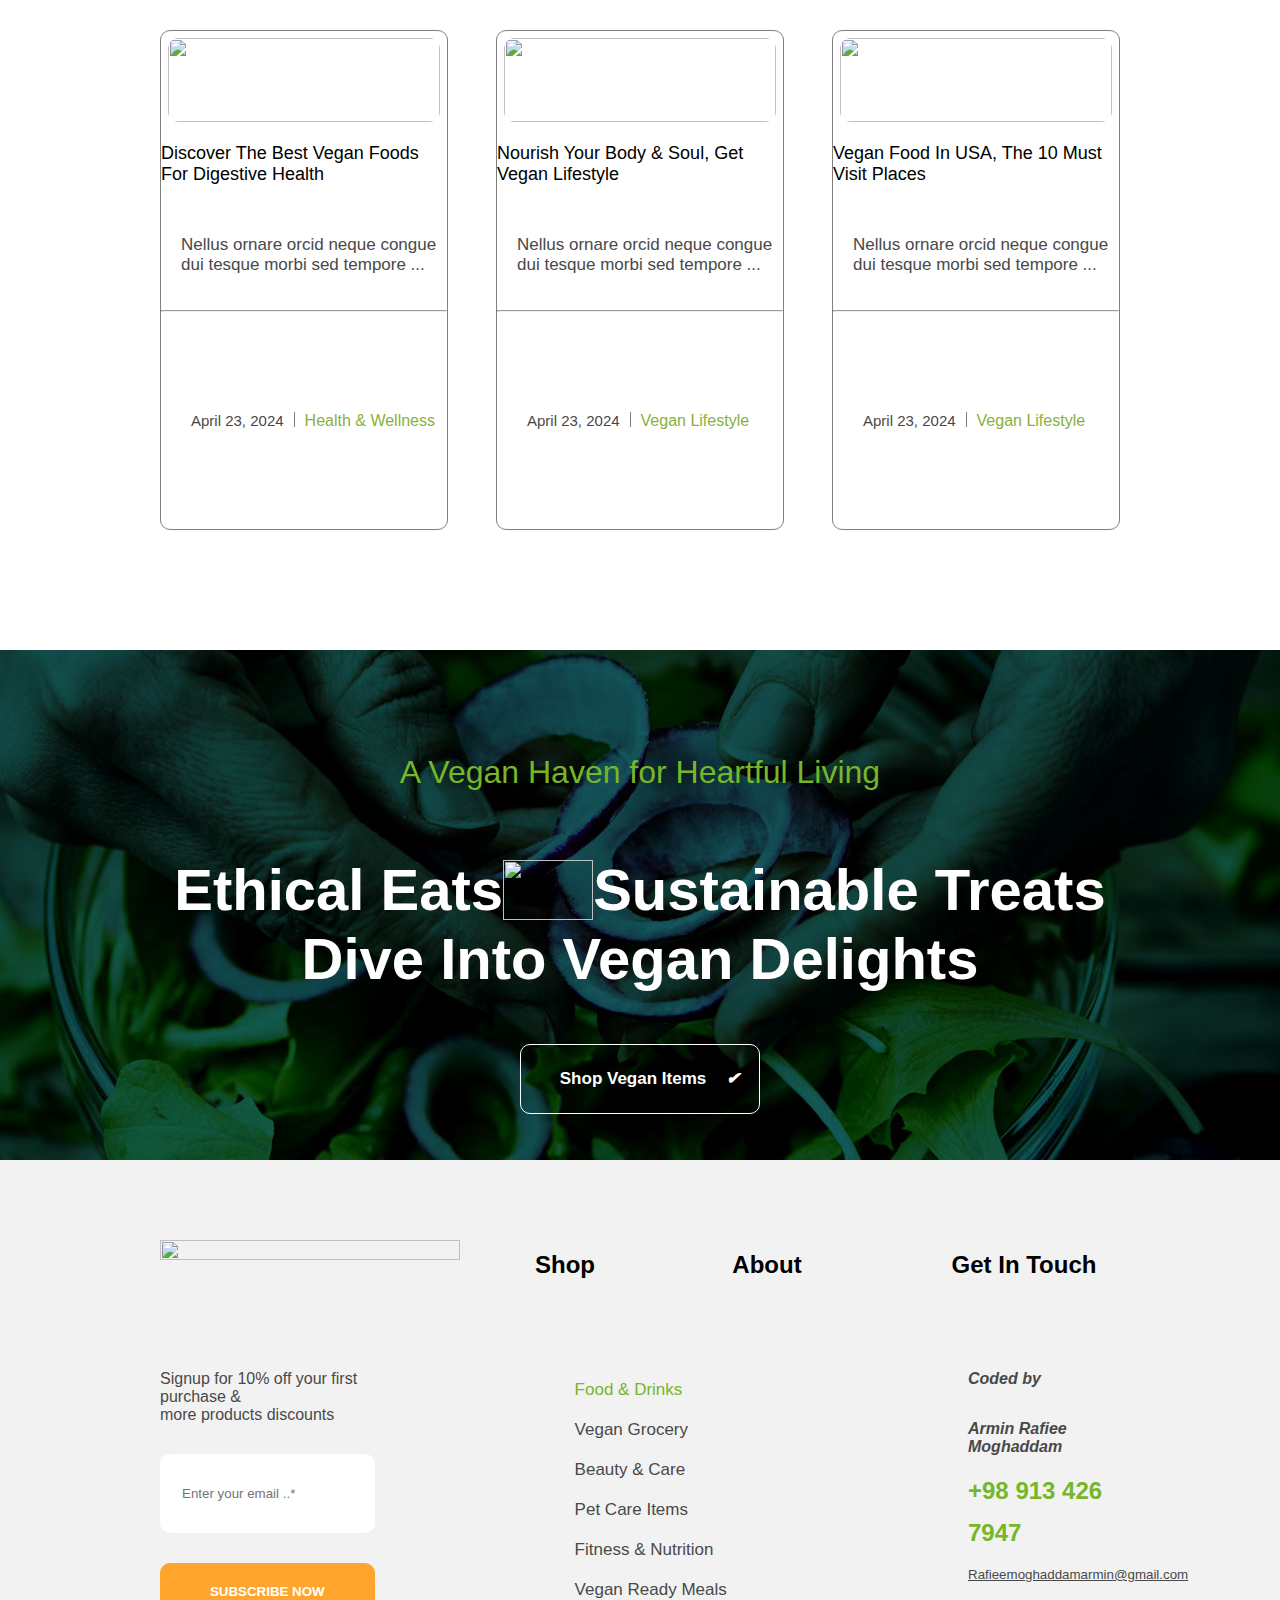
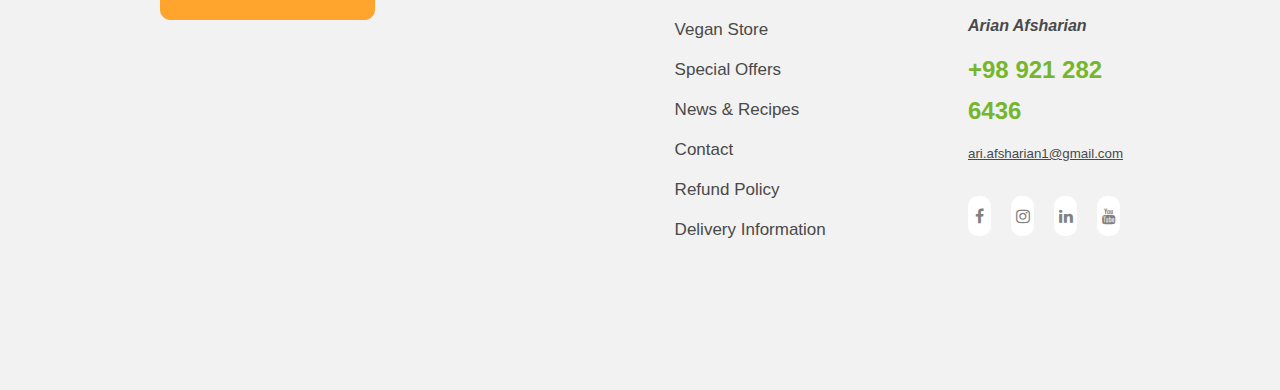
==== commit c2e74817: "Update index.html" ====
--- a/index.html
+++ b/index.html
@@ -4,8 +4,8 @@
     <meta charset="UTF-8">
     <meta name="viewport" content="width=device-width, initial-scale=1.0">
     <title>Vegan Store</title>
-    <link rel="stylesheet" href="stylesheet/cssmain.css">
-    <link rel="stylesheet" href="stylesheet/cssreset.css">
+    <link rel="stylesheet" href="asset/stylesheet/cssmain.css">
+    <link rel="stylesheet" href="asset/stylesheet/cssreset.css">
     <link rel="stylesheet" href="https://fonts.googleapis.com/css2?family=Material+Symbols+Outlined:opsz,wght,FILL,GRAD@24,400,0,0" />
     <link rel="stylesheet" href="https://fonts.googleapis.com/css2?family=Material+Symbols+Outlined:opsz,wght,FILL,GRAD@48,400,0,0" />
     <link rel="stylesheet" href="https://fonts.googleapis.com/css2?family=Material+Symbols+Outlined:opsz,wght,FILL,GRAD@20..48,100..700,0..1,-50..200" />
@@ -768,4 +768,4 @@
     <!-- end project -->
 
 </body>
-</html>+</html>
--- a/asset/stylesheet/cssmain.css
+++ b/asset/stylesheet/cssmain.css
@@ -0,0 +1,2062 @@
+.marque{
+    height: 50px;
+    width: 100%;
+    padding: 0 30px;
+    background-color: black;
+    >.row{
+        /* border: 2px solid red; */
+        height: 100%;
+        >span{
+            display: flex;
+            justify-content: center;
+            align-items: center;
+            width: 100%;
+            height: 100%;
+            /* border: 2px solid beige; */
+            >marquee{
+                color: white;
+                font-size: 20px;
+                display: flex;
+                justify-content: center;
+                align-items: center;
+            }
+        }
+    }
+}
+
+/* marquee ned */
+
+.main_logo{
+    width: 100%;
+    height: 150px;
+    background-color: #e8e8e8f1;
+    /* border: 2px solid black; */
+    >.row{
+        /* border: 2px solid red; */
+        height: 100%;
+        justify-content: space-between;
+        align-items: center;
+        >*{
+            /* border: 2px solid green; */
+            height: 100%;  
+        }
+        >figure{
+            height: 60px;
+            width: 15%;
+            object-fit: cover;
+            display: flex;
+            justify-content: center;
+            margin-left: 80px;
+            >img{
+                height: 100%;
+                width: 80%;
+                object-fit:fill;
+            }
+        }
+        >form{
+            /* border: 2px solid black; */
+            width: 60%;
+            display: flex;
+            justify-content: center;
+            align-items: center;
+            margin-left: 0px;
+            >*{
+                height: 80px;
+            }
+            >input{
+                width: 80%;
+                border-top-left-radius: 10px;
+                border-bottom-left-radius: 10px;
+                font-size: 20px;
+                padding-left: 10px;
+                padding-right: 10px; 
+            }
+            >.input_box{
+                background-color: black;
+                width: 80px;
+                border-top-right-radius: 10px;
+                border-bottom-right-radius: 10px;
+                display: flex;
+                justify-content: center;
+                align-items: center;
+                font-size: 40px;
+                transition: .4s;
+                &:hover{
+                    background-color: #76b62b;
+                }
+                >i{
+                    font-size: 30px;
+                }
+            }
+        }
+        >.icon{
+            margin-right: 100px;
+            display: flex;
+            align-items: center;
+            justify-content: center;
+            width: 10%;
+            >*{
+                /* border: 1px solid yellow; */
+                font-size: 50px;  
+            }
+            >a{
+                transition: .4s;
+                margin: 0 15px;
+                &:hover{
+                    color: rgba(196, 196, 0, 0.834);
+                }
+                    
+            }
+
+        }
+
+    }
+}
+
+/* end main_logo */
+
+.menu{
+    width: 100%;
+    height: 100px;
+    padding: 0 100px;
+    background-color: #76b62b;
+    position: relative;
+    z-index: 1000;
+    >.row{
+        /* border: 2px solid red; */
+        height: 100%;
+        justify-content: space-between;
+        align-items: center;
+        >*{
+            height: 100%;
+            /* border: 2px solid black; */
+        }
+        >.left{
+            height: 84px;
+            width: 15%;
+            border-radius: 10px;
+            background-color:#5e8334ac;
+            border: none;
+            /* opacity: .3; */
+            >.m_box{
+                width: 100%;
+                height: 100%;
+                display: flex;
+                justify-content: center;
+                align-items: center;
+                /* border: 2px solid red; */
+                >a{
+                    color: white;
+                    font-size: 20px;
+                    font-weight: bold;
+                    text-align: center;
+                    line-height: 42px;
+                }
+            }
+            &:hover{
+                .left_menu{
+                    opacity: 1;
+                    visibility: visible;
+                }
+            }
+            .left_menu{
+                width: 120%;
+                height: 300px;
+                margin-top: 15px;
+                background-color: #e8e8e8f1;
+                border-radius: 10px;
+                opacity: 0;
+                visibility: hidden;
+                transition: .4s;
+                /* border: 2px solid black; */
+                >.left_drop_down{
+                    width: 100%;
+                    height: 100%;
+                    /* border: 2px solid red; */
+                    >li{
+                        width: 100%;
+                        height: 20%;
+                        display: flex;
+                        /* border: 2px solid blue; */
+                        >*{
+                            height: 100%;
+                            /* border: 1px solid violet; */
+                        }
+                        >span{
+                            width: 20%;
+                            display: flex;
+                            justify-content: center;
+                            align-items: center;
+                            >img{
+                                height: 80%;
+                                width: 80%;
+                                background-color: #ffa42d;
+                                transition: .4s;
+                                &:hover{
+                                    background-color: #76b62b;
+                                }
+                            }
+                        }
+                        >a{
+                            width: 80%;
+                            text-decoration:underline;
+                            text-align: center;
+                            line-height: 50px;
+                            margin-right: 10px;
+                            transition: .4s;
+                            &:hover{
+                                color: #ffa42d;
+                                text-decoration: none;
+                            }
+                        }
+                    }
+                }
+            }
+        }
+        >nav{
+            width: 70%;
+            >ul{
+                /* border: 2px solid blue; */
+                height: 100%;
+                width: 100%;
+                display: flex;
+                justify-content: center;
+                position: relative;
+                >.li1{
+                    height: 100%;
+                    /* border: 1px solid rgb(131, 9, 9); */
+                    >.sub_li1{
+                        width: 120%;
+                        height: 160px;
+                        margin-top: 10px;
+                        /* border: 2px solid black; */
+                        background-color: #e8e8e8f1;
+                        border-radius: 10px;
+                        transition: .4s;
+                        opacity: 0;
+                        visibility: hidden;
+                        >li{
+                            width: 100%;
+                            height: 50%;
+                            >.a1_sub{
+                                width: 100%;
+                                height: 100%;
+                                display: flex;
+                                align-items: center;
+                                justify-content: left;
+                                /* background-color: #ffa42d; */
+                                padding-left: 20px;
+                                color: #76b62b;
+                                border-bottom: .5px solid rgba(128, 128, 128, 0.477);
+                            }
+                            >a{
+                                width: 100%;
+                                height: 100%;
+                                display: flex;
+                                align-items: center;
+                                justify-content: left;
+                                /* background-color: #ffa42d; */
+                                padding-left: 20px;
+                                transition: 1s;
+                                &:hover{
+                                    color: #76b62b;
+                                }
+                            }
+                        } 
+                    }
+                    &:hover{
+                        >.sub_li1{
+                            opacity: 1;
+                            visibility: visible;
+                        }
+                    }
+                }
+
+                >.li2{
+                    height: 100%;
+                    /* border: 1px solid rgb(147, 15, 15); */
+                    >ul{
+                        width: 100%;
+                        height: 400px;
+                        margin-top: 10px;
+                        /* border: 2px solid black; */
+                        background-color: #e8e8e8;
+                        border-radius: 10px;
+                        position: absolute;
+                        left: 0;
+                        transition: .4s;
+                        opacity: 0;
+                        visibility: hidden;
+                        >li{
+                            width: 100%;
+                            height: 100%;
+                            /* border: 2px solid red; */
+                            >ul{
+                                width: 100%;
+                                height: 100%;
+                                display: flex;
+                                justify-content: space-evenly;
+                                >.col1{
+                                    width: 30%;
+                                    height: 100%;
+                                    /* border: 2px solid blue; */
+                                    >ul{
+                                        /* border: 2px solid black; */
+                                        width: 100%;
+                                        height: 95%;
+                                        margin-top: 10px;
+                                        >.col_li1{
+                                            border-bottom: .5px solid rgba(128, 128, 128, 0.449);
+                                            width: 100%;
+                                            height: 19%;
+                                            >h2{
+                                                color: black;
+                                                margin-top: 20px;
+                                                margin-left: 10px;
+                                            }
+                                        }
+                                        >li{
+                                            /* border: 1px solid violet; */
+                                            width: 100%;
+                                            height: 25%;
+                                            display: flex;
+                                            margin-top: 5px;
+                                            >img{
+                                                /* border: 2px solid black; */
+                                                width: 30%;
+                                                height: 100%;
+                                                object-fit: cover;
+                                                border-radius: 10px;
+                                            }
+                                            >div{
+                                                /* border: 2px solid black; */
+                                                width: 70%;
+                                                height: 100%;
+                                                >*{
+                                                    /* border: 2px solid red; */
+                                                    width: 80%;
+                                                    height: auto;
+                                                    margin-left: 20px;
+                                                    margin-top: 25px;
+                                                    display: block;
+                                                    font-weight: bold;
+                                                }
+                                                >a{
+                                                    color: black;
+                                                    text-decoration: underline;
+                                                    transition: .4s;
+                                                    &:hover{
+                                                        color: #76b62b;
+                                                        text-decoration: none;
+                                                    }
+                                                }
+                                                >span{
+                                                    color: tomato;
+                                                }
+                                            }
+                                        }
+                                    }
+                                }
+                                >.img1{
+                                    width: 30%;
+                                    height: 95%;
+                                    margin: 10px;
+                                    position: relative;
+                                    /* border: 2px solid blue; */
+                                    >img{
+                                        width: 100%;
+                                        height: 100%;
+                                        object-fit: cover;
+                                        border-radius: 10px;
+                                    }
+                                    >figcaption{
+                                        position: absolute;
+                                        width: 50%;
+                                        height: 130px;
+                                        /* border: 2px solid black; */
+                                        z-index: 10;
+                                        top: 35px; left: 50px;
+                                        >*{
+                                            /* border: 2px solid red; */
+                                            color: rgba(86, 86, 86, 0.839);
+                                        }
+                                        >a{
+                                            line-height: 110px;
+                                            border-bottom: .5px solid rgba(0, 0, 0, 0.462);
+                                            transition: .4s;
+                                            &:hover{
+                                                color: black;
+                                                border-bottom:.5px solid #ffa42d;
+                                            }
+                                        }
+                                    }
+                                }
+                                >.img2{
+                                    width: 30%;
+                                    height: 95%;
+                                    margin: 10px;
+                                    position: relative;
+                                    /* border: 2px solid blue; */
+                                    >img{
+                                        width: 100%;
+                                        height: 100%;
+                                        object-fit: cover;
+                                        border-radius: 10px;
+                                    }
+                                    >figcaption{
+                                        position: absolute;
+                                        width: 50%;
+                                        height: 130px;
+                                        /* border: 2px solid black; */
+                                        z-index: 10;
+                                        top: 35px; left: 50px;
+                                        >*{
+                                            /* border: 2px solid red; */
+                                            color: rgba(86, 86, 86, 0.839);
+                                        }
+                                        >a{
+                                            line-height: 110px;
+                                            border-bottom: .5px solid rgba(0, 0, 0, 0.462);
+                                            transition: .4s;
+                                            &:hover{
+                                                color: black;
+                                                border-bottom:.5px solid #ffa42d;
+                                            }
+                                        }
+                                    }
+                                }
+                            }
+                        }
+                    }
+                    &:hover{
+                        >ul{
+                            opacity: 1;
+                            visibility: visible;
+                        }
+                    }
+                }
+                >.li3{
+                    height: 100%;
+                    /* border: 1px solid rgb(223, 19, 19); */
+                    >ul{
+                        width: 100%;
+                        height: 400px;
+                        margin-top: 10px;
+                        /* border: 2px solid black; */
+                        background-color: #e8e8e8;
+                        border-radius: 10px;
+                        position: absolute;
+                        left: 0;
+                        transition: .4s;
+                        opacity: 0;
+                        visibility: hidden;
+                        >li{
+                            /* border: 2px solid red; */
+                            width: 100%;
+                            height: 100%;
+                            >ul{
+                                /* border: 2px solid red; */
+                                width: 100%;
+                                height: 100%;
+                                display: flex;
+                                justify-content: space-evenly;
+                                align-items: center;
+                                >.col1{
+                                    /* border: 2px solid blue; */
+                                    width: 24%;
+                                    height: 95%;
+                                    >ul{
+                                        /* border: 2px solid blue; */
+                                        background-color: #ffa42d18;
+                                        border-radius: 10px;
+                                        width: 100%;
+                                        height: 100%;
+                                        background-image: url(../image/avada-vegan-1.png);
+                                        >.col1_li1{
+                                            border-bottom: .5px solid rgba(42, 42, 42, 0.507);
+                                            width: 100%;
+                                            height: 20%;
+                                            display: flex;
+                                            justify-content: center;
+                                            align-items: center;
+                                        }
+                                        >.col1_li2{
+                                            display: flex;
+                                            align-items: center;
+                                            justify-content: center;
+                                            line-height: 40px;
+                                            width: 100%;
+                                            height: 60%;
+                                            >p{
+                                                margin-left: 5px;
+                                            }
+                                        }
+                                        >.col1_li3{
+                                            display: flex;
+                                            align-items: center;
+                                            width: 100%;
+                                            height: 20%;
+                                            >a{
+                                                border-bottom: 1px solid #ffa42d;
+                                                color: #ffa42d;
+                                                transition: .4s;
+                                                margin-left: 5px;
+                                                &:hover{
+                                                    color: black;
+                                                }
+                                            }
+                                        }
+                                    }
+                                }
+                                >.col2{
+                                    /* border: 2px solid blue; */
+                                    width: 24%;
+                                    height: 95%;
+                                    border-radius: 10px;
+                                    overflow: hidden;
+                                    >ul{
+                                        /* border: 2px solid red; */
+                                        width: 100%;
+                                        height: 100%;
+                                        >.col2_li1{
+                                            border-bottom: .5px solid rgba(42, 42, 42, 0.507);
+                                            width: 100%;
+                                            height: 20%;
+                                            display: flex;
+                                            justify-content: center;
+                                            align-items: center;
+                                        }
+                                        >li{
+                                            width: 100%;
+                                            height: 10%;
+                                            margin-top: 10px;
+                                            >a{
+                                                margin-left: 40px;
+                                                display: flex;
+                                                align-items: center;
+                                                color: #76b62b;
+                                            }
+                                        }
+                                    }
+                                    
+                        
+                                }
+                                >.col3{
+                                    /* border: 2px solid blue; */
+                                    width: 24%;
+                                    height: 95%;
+                                    border-radius: 10px;
+                                    >ul{
+                                        /* border: 2px solid red; */
+                                        width: 100%;
+                                        height: 100%;
+                                        >.col3_li1{
+                                            border-bottom: .5px solid rgba(42, 42, 42, 0.507);
+                                            width: 100%;
+                                            height: 25%;
+                                            display: flex;
+                                            justify-content: center;
+                                            align-items: center;
+                                        }
+                                        >li{
+                                            /* border: 2px solid black; */
+                                            width: 100%;
+                                            height: 25%;
+                                            >*{
+                                                /* border: 1px solid red; */
+                                                display: block;
+                                                margin-left: 5px;
+                                                margin-top: 15px;
+                                            }
+                                            >a{
+                                                text-decoration: underline;
+                                                transition: 1s;
+                                                &:hover{
+                                                    color: #ffa42d;
+                                                    text-decoration: none;
+                                                }
+                                            }
+                                            >span{
+                                                color: rgba(51, 51, 51, 0.662);
+                                            }
+                                        }
+                                    }    
+                                }
+                                >.img{
+                                    /* border: 2px solid blue; */
+                                    width: 24%;
+                                    height: 95%;
+                                    border-radius: 10px;
+                                    overflow: hidden;
+                                    >img{
+                                        width: 100%;
+                                        height: 100%;
+                                        object-fit: cover;
+                                    }
+                                }
+                            }
+                        }
+                    }
+                    &:hover{
+                        >ul{
+                            opacity: 1;
+                            visibility: visible;
+                        }
+                    }
+                }
+                >li{
+                    /* border: 2px solid brown; */
+                    height: 100%;                   
+                    >a{
+                        color: white;
+                        font-size: 18px;
+                        font-weight: 100px;
+                        /* background-color: black; */
+                        display: flex;
+                        padding: 0 50px;
+                        align-items: center;
+                        width: 100%;
+                        height: 100%;
+                    }
+                }
+            }
+        }
+        >.right{
+            width: 15%;
+            height: 85px;
+            display: flex;
+            justify-content: center;
+            align-items: center;
+            >*{
+                /* border: 1px solid red; */
+                height: 100%;
+            }
+            >a{
+                width: 26%;
+                height: 80%;
+                display: flex;
+                justify-content: center;
+                align-items: center;
+                color: white;
+                font-size: 40px;
+                border-radius: 50px;
+                transition: .4s;
+                background-color: #ffa42d;
+                &:hover{
+                    background-color: #5e8334ac;
+                }
+            }
+            >.a_box{
+                width: 70%;
+                margin-left: 4%;
+                >*{
+                    /* border: 1px solid hotpink; */
+                    text-align: right;
+                    color: white;
+                }
+                >.p1{
+                    height: 50%;
+                    line-height: 40px;
+                }
+                >.p2{
+                    font-size: 20px;
+                    font-weight: bold;
+                    height: 50%;
+                    line-height: 50px;
+                }
+            }
+        }
+    }
+}
+
+/* end menu */
+
+.lifestyle{
+    width: 200vh;
+    height: 70vh;
+    >.row{
+        /* border: 2px solid red; */
+        height: 100%;
+        width: 100%;
+        position: relative;
+        >figure{
+            /* border: 2px solid red; */
+            height: 100%;
+            width: 100%;
+            >img{
+                width: 100%;
+                height: 100%;
+                object-fit: cover;
+            }
+            >span{
+                background-color: black;
+                height: 100%;
+                width: 100%;
+                position: absolute;
+                top: 0; left: 0;
+                opacity: .5;
+            }
+            >figcaption{
+                position: absolute;
+                left: 25%; top: 25%;
+                width: 50%;
+                height: 60%;
+                /* border: 2px solid black; */
+                >*{
+                    /* border: 2px solid red; */
+                    color: white;
+                    display: flex;
+                    justify-content: center;
+                }
+                >h1{
+                    font-size: 70px;
+                }
+                >p{
+                    font-size: 40px;
+                    margin-top: 40px;
+                }
+                >.row{
+                    margin-top: 60px;
+                    width: 70%;
+                    height: 20%;
+                    margin-left: 15%;
+                    >*{
+                        /* border: 2px solid green; */
+                        border-radius: 10px;
+                        font-size: 20px;
+                        display: flex;
+                        width: 40%;
+                        height: 100%;
+                        justify-content: center;
+                        align-items: center;
+                        margin: 0 10px;
+                    }
+                    >.a1{
+                        background-color: #ffa42d;
+                        transition: .5s;
+                        &:hover{
+                            background-color: #76b62b;
+                        }
+                    }
+                    >.a2{
+                        border: 2px solid white;
+                        transition: .5s;
+                        &:hover{
+                            background-color: white;
+                            color: black;
+                        }
+                    }
+                }
+            }
+        }
+    }
+}
+
+/* end lifestyle1 */
+
+.garante{
+    background-color: rgb(255, 233, 233);
+    width: 100%;
+    height: 200px;
+    >.row{
+        width: 100%;
+        height: 100%;
+        /* border: 2px solid red; */
+        justify-content: center;
+        align-items: center;
+        >div{
+            /* border: 2px solid black; */
+            transition: .4s;
+            height: 70%;
+            width: 30%;
+            >.row{
+                width: 100%;
+                height: 100%;
+                border-right: .5px solid gray;
+                >*{
+                    /* border: 2px solid green; */
+                    height: 100%;
+                }
+                >i{
+                    width: 30%;
+                    display: flex;
+                    justify-content: center;
+                    align-items: center;
+                    >.material-symbols-outlined{ 
+                         /* border: 1px solid red; */
+                         font-size: 100px;
+                         color: rgb(255, 36, 36);
+                    }
+                }
+                >div{
+                    width: 70%;
+                    >*{
+                        /* border: 1px solid violet; */
+                        width: 100%;
+                        height: 25%;
+                        margin-top: 20px;
+                    }
+                    >h3{
+                        
+                        font-size: 25px;
+                        
+                    }
+                    >p{
+                        font-size: 18px;
+                        color: rgb(104, 104, 104);
+                    }
+                }
+            }
+            &:hover{
+                margin-bottom: 20px;
+            }
+        }
+    }
+}
+
+/* edn garante */
+
+.images{
+    /* border: 2px solid red; */
+    width: 200vh;
+    height: 80vh;
+    background-color: white;
+    >.row{
+        /* border: 2px solid red; */
+        width: 100%;
+        height: 100%;
+        >nav{
+            /* border: 2px solid red; */
+            width: 100%;
+            height: 100%;
+            display: flex;
+            justify-content: center;
+            align-items: center;
+            >ul{
+                /* border: 2px solid black; */
+                width: 95%;
+                height: 70%;
+                display: flex;
+                justify-content: space-evenly;
+                align-items: center;
+                >li{
+                    /* border: 2px solid green; */
+                    height: 90%;
+                    width: 20%;
+                    >*{
+                        width: 100%;
+                        /* border: 2px solid red; */
+                    }
+                    >figure{
+                        height: 80%;
+                        position: relative;
+                        >a{
+                            /* border: 2px solid blue; */
+                            width: 100%;
+                            height: 100%;
+                            display: flex;
+                            border-radius: 10px;
+                            overflow: hidden;
+                            >img{
+                                width: 100%;
+                                height: 100%;
+                                object-fit: fill;
+                            }
+                        }
+                        >.p1{
+                            /* border: 2px solid black; */
+                            position: absolute;
+                            left: 0; top: 0;
+                            width: 100%;
+                            height: 100%;
+                            border-radius: 10px;
+                            background-color: rgb(0, 196, 0);
+                            opacity: .2;
+                            transition: .4s;
+                            &:hover{
+                                /* visibility: hidden; */
+                                opacity: 0;
+                            }
+                        }
+                        >.p2{
+                            /* border: 2px solid black; */
+                            position: absolute;
+                            left: 0; top: 0;
+                            width: 100%;
+                            height: 100%;
+                            border-radius: 10px;
+                            background-color: rgb(25, 183, 251);
+                            opacity: .2;
+                            transition: .4s;
+                            &:hover{
+                                /* visibility: hidden; */
+                                opacity: 0;
+                            }
+                        }
+                        >.p3{
+                            /* border: 2px solid black; */
+                            position: absolute;
+                            left: 0; top: 0;
+                            width: 100%;
+                            height: 100%;
+                            border-radius: 10px;
+                            background-color: rgb(250, 181, 55);
+                            opacity: .2;
+                            transition: .4s;
+                            &:hover{
+                                /* visibility: hidden; */
+                                opacity: 0;
+                            }
+                        }                               
+                        >.p4{
+                            /* border: 2px solid black; */
+                            position: absolute;
+                            left: 0; top: 0;
+                            width: 100%;
+                            height: 100%;
+                            border-radius: 10px;
+                            background-color: rgb(186, 62, 186);
+                            opacity: .2;
+                            transition: .4s;
+                            &:hover{
+                                /* visibility: hidden; */
+                                opacity: 0;
+                            }
+                        }                                                                     
+                    }
+                    >figcaption{
+                        height: 20%;
+                        display: flex;
+                        justify-content: center;
+                        align-items: center;
+                    }
+                }
+            }
+        }
+    }
+}
+
+/* end images */
+
+.new_arrivels{
+    width: 200vh;
+    height: 100vh;
+    >*{
+        /* border: 2px solid black; */
+        width: 100%;
+    }
+    .row1{
+        display: flex;
+        height: 15%;
+        justify-content: center;
+        align-items: center;
+        >h1{
+            font-size: 50px;
+            
+        }
+    }
+    .row{
+        height: 85%;
+        >nav{
+            /* border: 2px solid black; */
+            display: flex;
+            justify-content: center;
+            align-items: center;
+            width: 100%;
+            height: 100%;
+            >ul{
+                /* border: 2px solid black; */
+                width: 90%;
+                height: 80%;
+                display: flex;
+                justify-content: space-evenly;
+                align-items: center;
+                >li{
+                    border: .5px solid gray;
+                    border-radius: 10px;
+                    display: flex;
+                    justify-content: center;
+                    align-items: center;
+                    width: 30%;
+                    height: 100%;
+                    >ul{
+                        /* border: 2px solid red; */
+                        border-radius: 10px;
+                        width: 97%;
+                        height: 98%;
+                        >*{
+                            /* border: .1px solid black; */
+                            width: 100%;
+                        }
+                        >.row1{
+                            height: 45%;
+                            >figure{
+                                width: 100%;
+                                height: 100%;
+                                position: relative;
+                                border-radius: 10px;
+                                overflow: hidden;
+                                &:hover{
+                                    >a{
+                                        width: 100%;
+                                        background-color: #feb6588b;
+                                    }
+                                }
+                                >img{
+                                    width: 100%;
+                                    height: 100%;
+                                    object-fit: cover;
+                                }
+                                >a{
+                                    position: absolute;
+                                    width: 0%;
+                                    height: 100%;
+                                    /* border: 1px solid red; */
+                                    transition: 1s;
+                                    left: 0; top: 0;
+                                }
+                            }
+                        }
+                        >.row2{
+                            height: 40%;
+                            >*{
+                                /* border: 1px solid green; */
+                                display: block;
+                                margin-left: 10px;
+                                margin-top: 20px;
+                            }
+                            >.d1{
+                                color: #76b62b;
+                                text-decoration: underline;
+                                font-size: 15px;
+                                transition: .4s;
+                                width: 30%;
+                                /* border: 2px solid blue; */
+                                &:hover{
+                                    color: #ffa42d;
+                                    text-decoration: none;
+                                }
+                            }
+                            >.d2{
+                                color: black;
+                                text-decoration: underline;
+                                width: 45%;
+                                font-size: 22px;
+                                font-weight: bold;
+                                transition: .4s;
+                                /* border: 2px solid blue; */
+                                &:hover{
+                                    color: #ffa42d;
+                                    text-decoration: none;
+                                }
+                            }
+                            >.d3{
+                                color: rgb(96, 96, 96);
+                                font-size: 18px;
+                                width: 60%;
+                            }
+                            >.d4{
+                                width: 50%;
+                                >.m1{
+                                    color: red;
+                                    font-weight: bold;
+                                }
+                                >.m2{
+                                    text-decoration: line-through;
+                                    color: gray;
+                                }
+                                >.m3{
+                                    background-color: #ffc98253;
+                                    color: #ffa42d;
+                                    padding: 3px 8px;
+                                    font-size: 14px;
+                                }
+                            }
+                        }
+                        >.row3{
+                            height: 10%;
+                            display: flex;
+                            justify-content: center;
+                            >a{
+                                border: .5px solid gray;
+                                border-radius: 10px;
+                                height: 100%;
+                                width: 90%;
+                                font-size: 20px;
+                                font-weight: bold;
+                                display: flex;
+                                justify-content: center;
+                                align-items: center;
+                                transition: .4s;
+                                &:hover{
+                                    background-color: #ffa42d;
+                                    color: white;
+                                    >span{
+                                        color: white;
+                                    }
+                                }
+                                >span{
+                                    padding-right: 10px;
+                                    transition: .4s;
+                                }
+                            }
+                        }
+                    }
+                }
+            }
+        }
+    }
+}
+
+/* ned new_arrivels */
+
+.ready-to-eat{
+    /* border: 2px solid red; */
+    width: 200vh;
+    height: 40vh;
+    display: flex;
+    justify-content: center;
+    align-items: center;
+    >.row{
+        /* border: 2px solid black; */
+        height: 70%;
+        width: 85%;
+        >figure{
+            width: 100%;
+            height: 100%;
+            border-radius: 10px;
+            overflow: hidden;
+            position: relative;
+            >img{
+                width: 100%;
+                height: 100%;
+                object-fit: cover;
+            }
+            >span{
+                position: absolute;
+                left: 0;top: 0;
+                background-color: rgb(19, 163, 19);
+                width: 100%;height: 100%;
+                opacity: .8;
+            }
+            >.row{
+                position: absolute;
+                left: 0; top: 0;
+                /* border: 2px solid black; */
+                width: 100%;
+                height: 100%;
+                justify-content: space-between;
+                >*{
+                    /* border: 2px solid red; */
+                    height: 100%;
+                    display: flex;
+                    justify-content: center;
+                    align-items: center;
+                }
+                >.shop{
+                    width: 50%;
+                    >div{
+    
+                        >*{
+                            color: white;
+                            
+                        }
+                        >h1{
+                            font-size: 55px;
+                        }
+                        >p{
+                            font-size: 20px;
+                            line-height: 50px;
+                        }
+                    }
+                }
+                >.meal{
+                    width: 30%;
+                    >a{
+                        border: 1px solid white;
+                        border-radius: 10px;
+                        color: white;
+                        font-size: 18px;
+                        font-weight: bold;
+                        padding: 30px 60px;
+                        transition: .4s;
+                        &:hover{
+                            color: black;
+                            background-color: white;
+                        }
+                    }
+                }
+            }
+        }
+    }
+}
+
+/* end ready-to-eat */
+
+.vegan_drinks{
+    /* border: 2px solid red; */
+    width: 200vh;
+    height: 90vh;
+    display: flex;
+    align-items: center;
+    >.row{
+        /* border: 2px solid black ; */
+        width: 100%;
+        height: 80%;
+        >figure{
+            /* border: 2px solid red; */
+            position: relative;
+            width: 100%;
+            height: 100%;
+            overflow: hidden;
+            background-image: url(../image/plants-bg-3.png);
+            display: flex;
+            justify-content: center;
+            align-items: center;
+            >span{
+                position: absolute;
+                left: 0;top: 0;
+                width: 100%;
+                height: 100%;
+                background-color: black;
+                opacity: .8;
+            }
+            >.row{
+                /* border: 2px solid red; */
+                width: 85%;
+                height: 80%;
+                position: absolute;
+                display: flex;
+                justify-content: space-between;
+                >*{
+                    /* border: 2px solid green; */
+                    height: 100%;
+                }
+                >aside{
+                    width: 30%;
+                    background-color: #ffc800;
+                    border-radius: 10px;
+                    position: relative;
+                    display: flex;
+                    justify-content: center;
+                    align-items: center;
+                    >img{
+                        object-fit: cover;
+                    }
+                    >div{
+                        /* border: 2px solid red; */
+                        position: absolute;
+                        width: 80%;
+                        height: 80%;
+                        >*{
+                            /* border: 2px solid black; */
+                            color: white;
+                        }
+                        >h1{
+                            font-size: 50px;
+                        }
+                        >a{
+                            font-size: 20px;
+                            border: 1px solid white;
+                            border-radius: 10px;
+                            position: absolute;
+                            bottom: 0;
+                            padding: 20px 40px;
+                            transition: .4s;
+                            &:hover{
+                                background-color: white;
+                                color: black;
+                            }
+                        }
+                    }
+                }
+                >section{
+                    width: 68%;
+                    >nav{
+                        background-color: white;
+                        border-radius: 10px;
+                        display: flex;
+                        justify-content: center;
+                        align-items: center;
+                        width: 100%;
+                        height: 100%;
+                        >ul{
+                            /* border: 2px solid red; */
+                            width: 92%;
+                            height: 80%;
+                            display: flex;
+                            justify-content: space-between;
+                            >li{
+                                /* border: 2px solid violet; */
+                                height: 100%;
+                                width: 23%;
+                                .row{
+                                    /* border: 2px solid violet; */
+                                    height:100%;
+                                    width: 100%;
+                                    >*{
+                                        /* border: 2px solid black; */
+                                        width: 100%;
+                                    }
+                                    >figure{
+                                        height: 50%;
+                                        position: relative;
+                                        border-radius: 10px;
+                                        overflow: hidden;
+                                        >img{
+                                            width: 100%;
+                                            height: 100%;
+                                            object-fit: cover;
+                                        }
+                                        >figcaption{
+                                            position: absolute;
+                                            top: 10px; left: 10px;
+                                            padding: 5px 10px;
+                                            background-color: rgb(190, 0, 190);
+                                            border-radius: 80px;
+                                            color: white;
+                                        }
+                                    }
+                                    >.mid{
+                                        height: 35%;
+                                        display: flex;
+                                        justify-content: center;
+                                        flex-wrap: wrap;
+                                        align-items: center;
+                                        >*{
+                                            /* border: 1px solid blue; */
+                                            display: flex;
+                                            justify-content: center;
+                                            align-items: center;
+                                            width: 100%;
+                                        }
+                                        >.mid_a1{
+                                            font-size: 14px;
+                                            color: #76b62b;
+                                            text-decoration: underline;
+                                            transition: .4s;
+                                            width: fit-content;
+                                            &:hover{
+                                                color: #ffa42d;
+                                                text-decoration: none;
+                                            }
+                                        }
+                                        >.mid_a2{
+                                            font-size: 20px;
+                                            font-weight: bold;
+                                            text-decoration: underline;
+                                            color: black;
+                                            transition: .4s;
+                                            width: fit-content;
+                                            &:hover{
+                                                color: #ffa42d;
+                                                text-decoration: none;
+                                            }
+                                        }
+                                        >.mid_s1{
+                                            >.em1{
+                                                font-size: 18px;
+                                                color: red;
+                                                font-weight: bold;
+                                            }
+                                            >.em2{
+                                                color: gray;
+                                                font-size: 14px;
+                                                text-decoration: line-through;
+                                            }
+                                        }
+                                        >.mid_s2{
+                                            >.em3{
+                                                background-color: #ffc80054;
+                                                color: #ffa42d;
+                                                width: 60px;
+                                                text-align: center;
+                                                padding: 2px 2px;
+                                            }
+                                        }
+                                    }
+                                    >.end{
+                                        height: 15%;
+                                        >a{
+                                            height: 100%;
+                                            width: 100%;
+                                            border: 1px solid gray;
+                                            border-radius: 10px;
+                                            display: flex;
+                                            align-items: center;
+                                            justify-content: center;
+                                            font-size: 20px;
+                                            font-weight: bold;
+                                            transition: .4s;
+                                            &:hover{
+                                                background-color: rgb(53, 53, 53);
+                                                color: white;
+                                                >span{
+                                                    color: white;
+                                                }
+                                            }
+                                            >span{
+                                                transition: .4s;
+                                            }
+                                        }
+                                    }
+                                }
+                            }
+                        }
+                    }
+                }
+            }
+        }
+    }
+}
+
+/* end vegan_drinks */
+
+.first {
+    width: 100%;
+    padding: 110px 90px;
+    background-image: url(../image/section-bg-3.png);
+    position: relative;
+
+    &::after {
+        content: '';
+        display: flex;
+        width: 100%;
+        height: 100%;
+        background-color: rgb(253, 248, 242);
+        position: absolute;
+        left: 0;
+        top: 0;
+        z-index: -1;
+    }
+
+    >.row {
+        >div {
+            /* border: 1px solid white; */
+            height: 460px;
+
+            &:first-of-type {
+                width: 40%;
+
+                >.row {
+                    height: 100%;
+                    align-content: flex-start;
+
+                    >* {
+                        /* border: 1px solid red; */
+                        width: 100%;
+
+                    }
+
+                    >h3 {
+                        font-family: Sen, Arial, Helvetica, sans-serif;
+                        font-size: 36px;
+                        font-weight: 700px;
+                        line-height: 43.2px;
+                        color: rgb(20, 20, 20);
+                        margin-top: 20px;
+                    }
+
+                    >p {
+
+                        font-family: Sen, Arial, Helvetica, sans-serif;
+                        font-size: 17px;
+                        font-weight: 400px;
+                        line-height: 29.24px;
+                        color: rgb(73, 73, 73);
+
+                        &:nth-of-type(2) {
+                            margin-top: 10px;
+                        }
+
+                        &:nth-of-type(1) {
+                            margin-top: 20px;
+                        }
+
+                    }
+
+                    >strong {
+                        margin-top: 40px;
+
+                        font-family: Sen, Arial, Helvetica, sans-serif;
+                        font-size: 17px;
+                        font-weight: 700px;
+                        line-height: 29.24px;
+                        color: rgb(73, 73, 73);
+                    }
+
+                    >.row {
+                        align-items: center;
+                        margin-top: 20px;
+
+
+
+                        >i {
+                            margin-left: -4px;
+                            font-style: normal;
+                            font-size: larger;
+
+                            >i {
+                                font-style: normal;
+                                font-size: large;
+                                position: relative;
+
+
+                            }
+                        }
+
+                        >div {
+                            font-family: Sen, Arial, Helvetica, sans-serif;
+                            font-size: 16px;
+                            font-weight: 400px;
+                            line-height: 27.52px;
+                            color: rgb(118, 182, 43);
+                            margin-left: 10px;
+                        }
+                    }
+
+                }
+
+            }
+
+            &:last-of-type {
+                width: 60%;
+                justify-content: space-between;
+
+                >.row {
+                    width: 30%;
+                    height: 100%;
+                    border: 1px solid transparent;
+                    border-radius: 10px;
+                    background-color: white;
+
+                    >* {
+                        width: 100%;
+                        /* border: 1px solid red; */
+                        text-align: center;
+
+
+
+                    }
+
+                    >.row {
+                        justify-content: center;
+
+                        >figure {
+
+                            width: 90px;
+                            height: 90px;
+
+                            >img {
+                                width: 100%;
+                                height: 100%;
+                                object-fit: cover;
+                                border-radius: 10px;
+                                border: 1px solid transparent;
+                            }
+                        }
+                    }
+
+                    >P {
+                        align-items: center;
+                        justify-content: center;
+                        display: flex;
+                        padding: 0 20px;
+                        line-height: 30px;
+
+                    }
+
+                    >div {
+                        align-items: center;
+                        display: flex;
+                        justify-content: center;
+                        color: rgb(149, 189, 100);
+
+                    }
+
+                }
+            }
+        }
+
+    }
+}
+
+/* ///////////////////////////////////////////////////////////// 3 ta adam tamoom shod //////////////////////////////////////////////////////// */
+.second {
+    width: 100%;
+    padding: 80px 160px;
+
+    >.row {
+        height: 70px;
+        /* border: 1px solid red; */
+        justify-content: space-between;
+        align-items: center;
+
+
+        >h2 {
+            font-size: 36px;
+            font-weight: 700px;
+            line-height: 43.2px;
+            color: rgb(20, 20, 20);
+        }
+
+        >a {
+            height: 100%;
+            color: white;
+            border: 1px solid rgb(255, 165, 45);
+            border-radius: 20px;
+            width: 260px;
+            display: flex;
+            justify-content: center;
+            align-items: center;
+            background-color: rgb(255, 165, 45);
+            font-family: sen, Arial, Helvetica, sans-serif;
+            font-size: 17px;
+            font-weight: 600px;
+            line-height: 20.4px;
+            text-transform: capitalize;
+            font-weight: bold;
+            transition: .4s;
+
+            &:hover {
+                background-color: rgb(118, 182, 42);
+                border-color: rgb(118, 182, 42);
+            }
+
+            >i {
+                /* margin-left:20px; */
+                transform: translateX(+20px);
+            }
+        }
+    }
+}
+
+/* //////////////////////////////////////////////////////vegan news & Articles       read more articles///////////////////////////// */
+.third {
+    width: 100%;
+    padding: 0px 160px 120px 160px;
+
+    >.row {
+        height: 500px;
+        justify-content: space-between;
+
+        >.row {
+            border: 1px solid gray;
+            width: 30%;
+            border-radius: 10px;
+
+
+            >* {
+                /* border: 1px solid red; */
+                width: 100%;
+            }
+
+            >figure {
+                padding: 7px;
+
+                >img {
+                    width: 100%;
+                    height: 100%;
+                    object-fit: cover;
+                    border-radius: 10px;
+
+                }
+            }
+
+            >section{
+                display: flex;
+                justify-content: center;
+                align-items: center;
+                flex-wrap: wrap;
+                >a {
+                    /* border: 1px solid red; */
+                    text-decoration: dotted !important;
+                    font-size: 18px;
+                    font-weight: 700px;
+                    /* line-height: 33.6px; */
+                    /* font-weight: bold; */
+                    /* margin-top: 30px; */
+                    transition: .4s;
+                    width: fit-content;
+                    &:hover {
+                        color: rgb(255, 164, 45);
+                    }
+                }
+
+                >p {
+                    /* border: 1px solid red; */
+                    margin-top: 20px;
+                    /* padding-left: 30px; */
+                    /* padding-right: 30px; */
+                    font-size: 17px;
+                    font-weight: 400px;
+                    margin-left: 20px;
+                    
+                    /* line-height: 29.24px; */
+                    color: rgb(73, 73, 73);
+                
+                }    
+    
+            }
+            
+
+            >hr {
+
+                width: 320px;
+                justify-content: center;
+                margin-left: auto;
+                margin-right: auto;
+                height: 1px;
+                margin-top: 20px;
+
+            }
+
+            >.row {
+                margin: 40px 0px;
+                margin-left: 30px;
+
+               
+
+                >span {
+                    &:first-of-type {
+                        font-size: 15px;
+                        font-weight: 400px;
+                        Line-height: normal;
+                        color: rgb(73, 73, 73);
+                    }
+
+                    &:last-of-type {
+                        margin: 0 10px;
+                        display: flex;
+                        height: 15px;
+                        width: 1px;
+                        background-color: gray;
+                    }
+                }
+
+                >a {
+                    color: #88b13d;
+                    transition: .4s;
+
+                    &:hover {
+                        color: rgb(255, 164, 45);
+                    }
+                }
+            }
+        }
+
+    }
+}
+
+/* ///////////////////////////////////////////////////////3ta aks kenar ham ////////////////////////////////////////////////////////////////////////// */
+.fourth {
+    width: 100%;
+    background-image: url(../image/vegan-cta-bg-1.jpg);
+    background-position-x: center;
+    background-position-y: center;
+    padding: 100px 100px;
+    height: 510px;
+
+    >.row {
+        height: 100%;
+
+
+        >* {
+            width: 100%;
+            /* border: 1px solid red; */
+            color: white;
+            display: flex;
+            align-items: center;
+            justify-content: center;
+        }
+
+        >p {
+            font-family: "Happy Monkey", Arial, Helvetica, sans-serif;
+            font-size: 32px;
+            font-weight: 400px;
+            line-height: 44.8px;
+            color: rgb(118, 182, 43);
+            margin-bottom: 60px;
+        }
+
+        >h2 {
+            font-family: Sen, Arial, Helvetica, sans-serif;
+            font-size: 58px;
+            font-weight: 700px;
+            line-height: 69.6px;
+            color: rgb(255, 255, 255);
+
+            >span {
+                width: 90px;
+                height: 60px;
+
+                >img {
+                    width: 100%;
+                    height: 100%;
+                    object-fit: cover;
+                }
+            }
+        }
+
+        >a {
+            width: 240px;
+            height: 70px;
+            border: 1px solid white;
+            border-radius: 10px;
+            font-family: Sen, Arial, Helvetica, sans-serif;
+            Font-size: 17px;
+            font-weight: bolder;
+            line-height: 20.4px;
+            margin: 0px auto;
+            margin-top: 50px;
+            color: rgb(255, 255, 255);
+            transition: .4s;
+
+            &:hover {
+                background-color: rgb(118, 182, 42);
+                border-color: rgb(118, 182, 42);
+            }
+
+            >i {
+                transform: translateX(+20px);
+            }
+        }
+    }
+
+
+}
+
+/* /////////////////////////////////////////////////////////////A Vegan Haven for Heartful Living//////////////////////////////// */
+.aboutus1 {
+    width: 100%;
+    background-color: rgb(242, 242, 242);
+    padding: 80px 160px;
+
+
+
+
+    >.row {
+        /* border: 1px solid red; */
+
+
+
+        >* {
+            /* border: 1px solid red; */
+            color: black;
+            height: 50px;
+
+
+        }
+
+        >div {
+            width: 40%;
+
+            >figure {
+
+                width: 300px;
+
+                >img {
+
+                    object-fit: cover;
+                    width: 100%;
+                    height: 100%;
+
+
+                }
+
+            }
+        }
+
+        >h2 {
+            width: 20%;
+            display: flex;
+            align-items: center;
+            justify-content: center;
+            color: black;
+
+            &:nth-of-type(1) {
+                padding-right: 150px;
+            }
+            &:nth-of-type(2) {
+                padding-right:130px;
+            }
+
+
+        }
+
+
+
+
+    }
+}
+
+/* /////////////////////////////////////////////// about us 1 //////////////////////////////////////////////////////////////////////// */
+.aboutus2 {
+    width: 100%;
+    padding: 0px 160px;
+    padding-bottom: 140px;
+    background-color: rgb(242, 242, 242);
+
+    >.row {
+        height: 100%;
+        flex-wrap: nowrap;
+
+        /* border: 1px solid palevioletred; */
+        >.row {
+
+            /* border: 1px solid black; */
+
+            &:nth-of-type(1) {
+                width: 25%;
+                height: 100%;
+
+                >* {
+                    /* border: 1px solid red; */
+                    width: 100%;
+
+                }
+
+                >p {
+                    color: rgb(73, 73, 73);
+                }
+
+                >input {
+                    margin: 30px 0px;
+                    padding: 30px 0px;
+                    padding-left: 20px;
+                    border-color: transparent;
+                    border-radius: 10px;
+                    transition: .4s;
+                    &:hover{
+                        border-color:gray
+                    }
+
+                }
+
+                >button {
+                    border: 1px solid rgb(255, 165, 45);
+                    background-color: rgb(255, 165, 45);
+                    border-radius: 10px;
+                    color: white;
+                    font-weight: bold;
+                    padding: 20px 0px;
+                    transition:.4s;
+                    &:hover{
+                        background-color: rgb(45, 45, 45);
+                        border-color: rgb(45, 45, 45);
+
+                    }
+
+
+
+                }
+            }
+
+            &:nth-of-type(2) {
+                margin-left: 200px;
+                width: 40%;
+
+                >ul {
+                    &:nth-of-type(1){
+                        >li{
+                            &:nth-of-type(1){
+                                color:rgb(118, 182, 43);
+                            }
+                        }
+                    }
+                    &:nth-of-type(2) {
+                        margin-left: 100px;
+                    } 
+
+                    >li {
+
+                        font-size: 17px;
+                        font-weight: 400px;
+                        line-height:40px;
+                        color: rgb(73, 73, 73);
+                        transition: .4s;
+                        &:hover{
+                            color: rgb(118, 182, 43);
+                        }
+                    }
+                }
+            }
+
+            &:nth-of-type(3) {
+                margin-left: 10px;
+                width: 20%;
+
+                >* {
+                    width: 100%;
+                    /* border: 1px solid red; */
+                    padding-left: 40px;
+
+
+                }
+
+                >p {
+                    color: rgb(73, 73, 73);
+                    font-style: italic;
+                    font-weight: bold;
+                    
+                    
+
+                }
+
+                >strong {
+                    font-size: 24px;
+                    font-weight: 700px;
+                    line-height: 41.28px;
+                    color: rgb(118, 182, 43);
+                }
+
+                >a {
+                    font-size: smaller;
+                    text-decoration-line: underline;
+                    color: #494949;
+                    transition: .4s;
+                    &:hover{
+                        color: rgb(242, 181, 92);
+                        text-decoration-color: #494949;
+                    }
+                    
+                    
+                }
+
+                >.row {
+                    flex-wrap: nowrap;
+                    
+
+                    >a {
+                        /* border: 1px solid white; */
+                        border-radius: 10px;
+                        width: 40px;
+                        height: 40px;
+                        display: flex;
+                        justify-content: center;
+                        align-items: center;
+                        background-color: white;
+                        transition: .4s;
+                        &:hover{
+                            background-color: gray;
+                            >i{
+                                color: white;
+                            }
+                        }
+
+                        &:not(:nth-of-type(1)) {
+                            margin-left: 20px;
+                        }
+
+                        >i {
+                            color: gray;
+                            font-style: normal;
+                            transition: .4s;
+
+                        }
+                    }
+                }
+            }
+        }
+    }
+}--- a/asset/stylesheet/cssreset.css
+++ b/asset/stylesheet/cssreset.css
@@ -0,0 +1,25 @@
+*,*::after,*::before{
+    margin: 0;padding: 0;box-sizing: border-box;
+}
+body{
+    font-family: Arial, "Helvetica Neue", Helvetica, sans-serif;
+    font-size: 100%;
+    overflow-x: hidden;
+}
+li{
+    list-style-type: none;
+}
+a{
+    text-decoration: none;
+    &:active{
+        color: inherit;
+    }
+    &:visited{
+        color: inherit;
+    }
+}
+.row{
+    display: flex;
+    flex-wrap: wrap;
+    width: 100%;
+}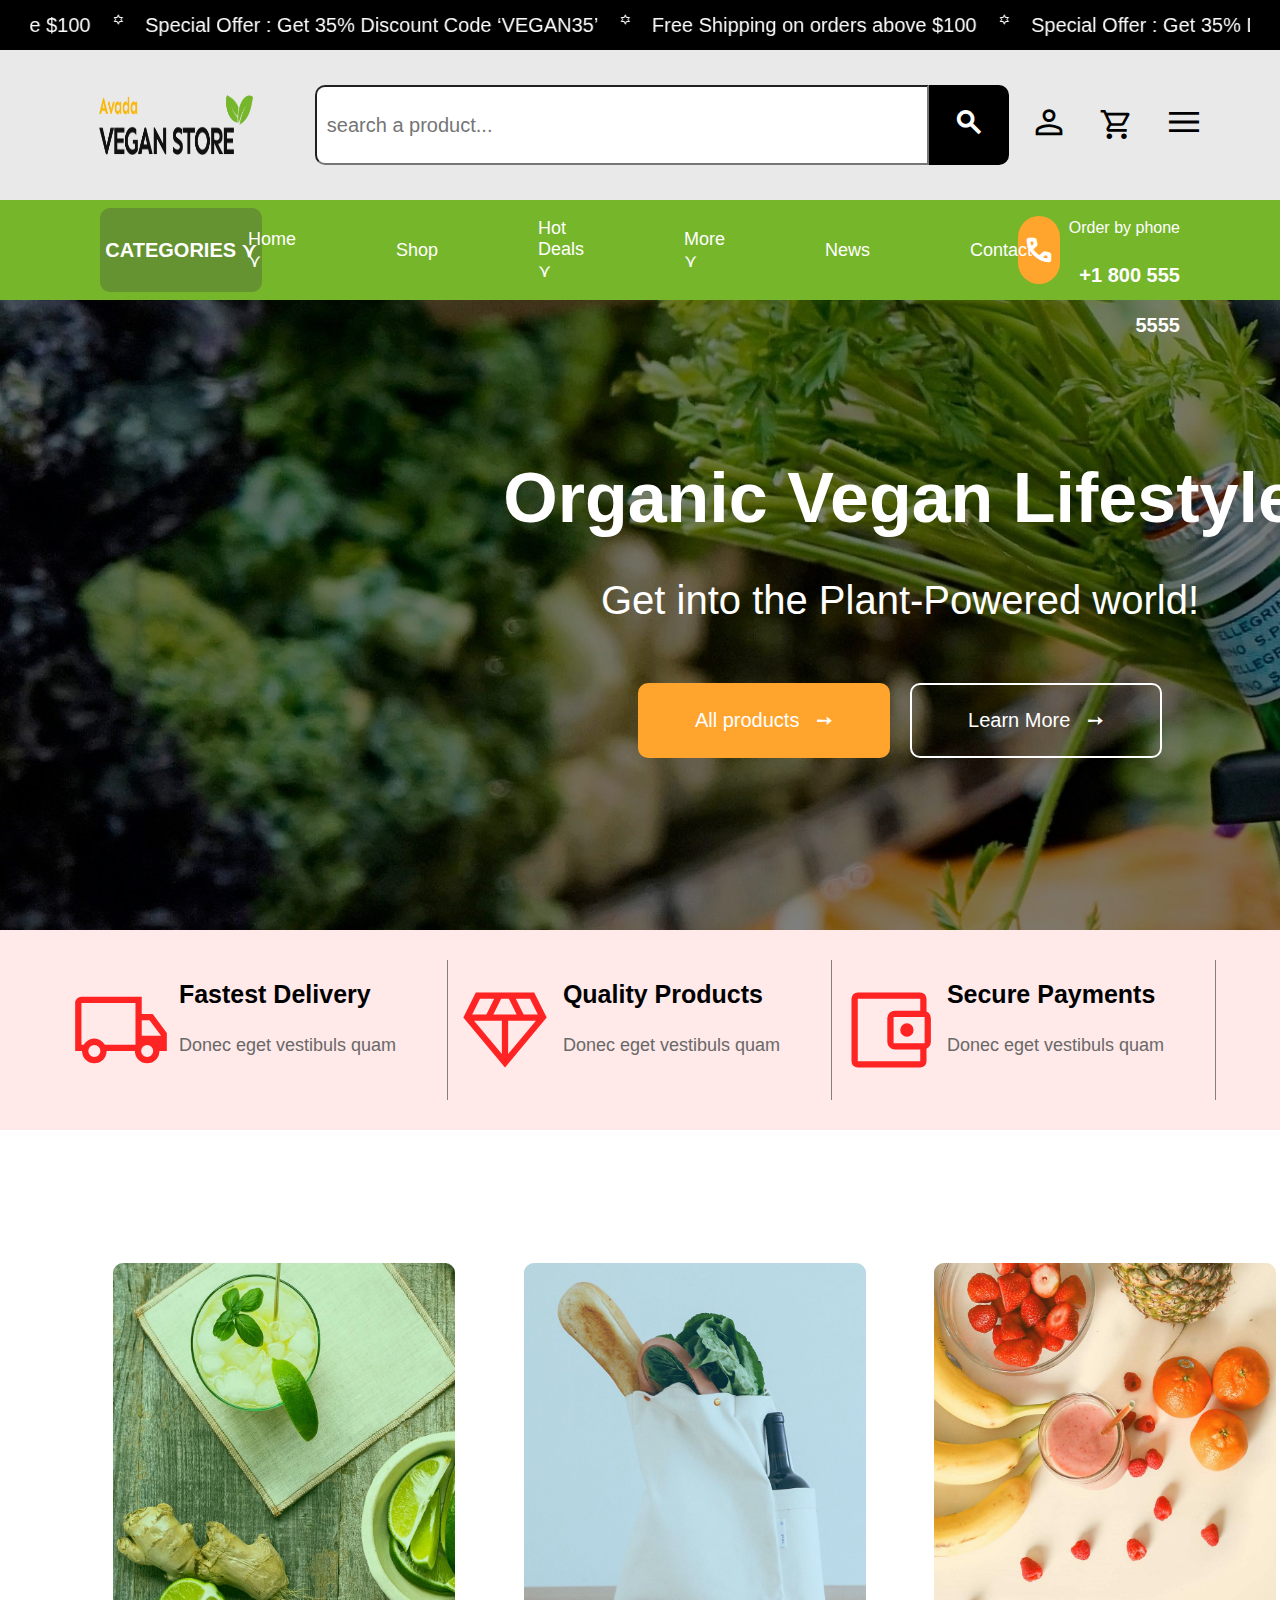
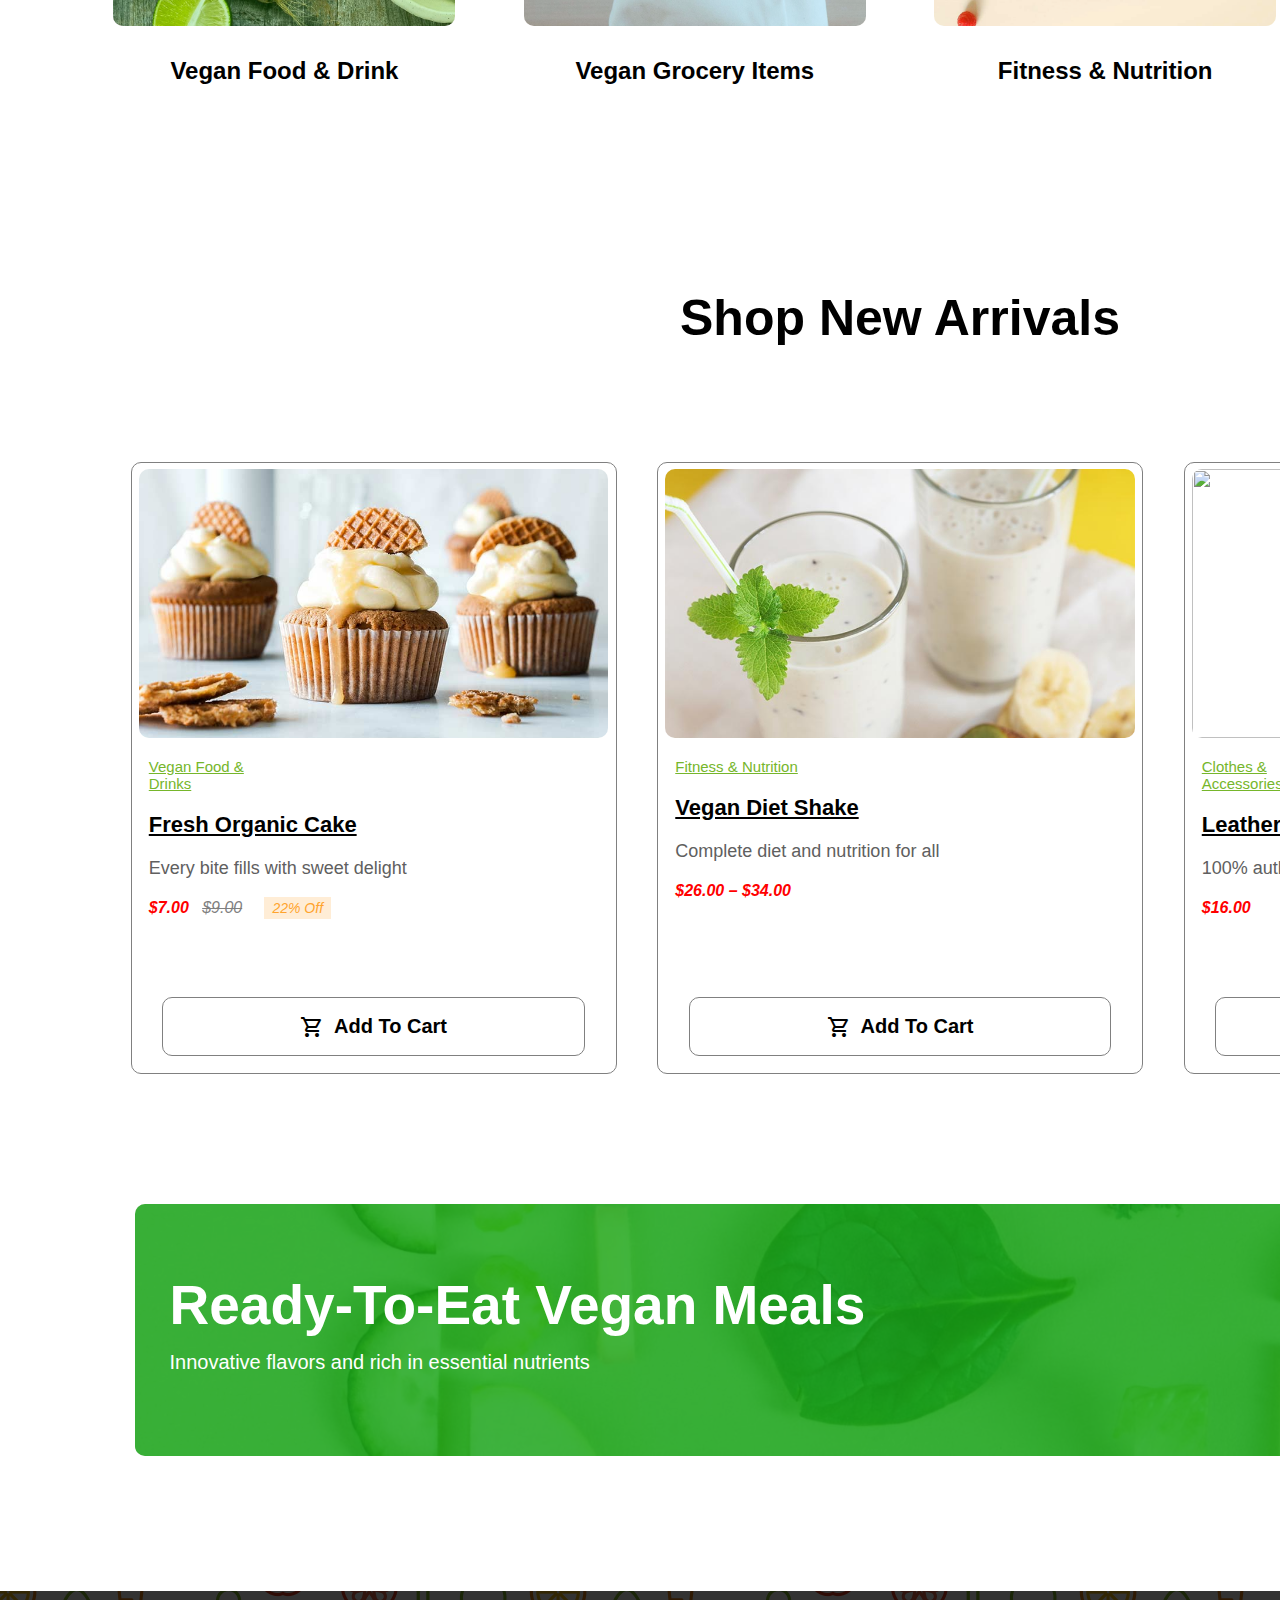
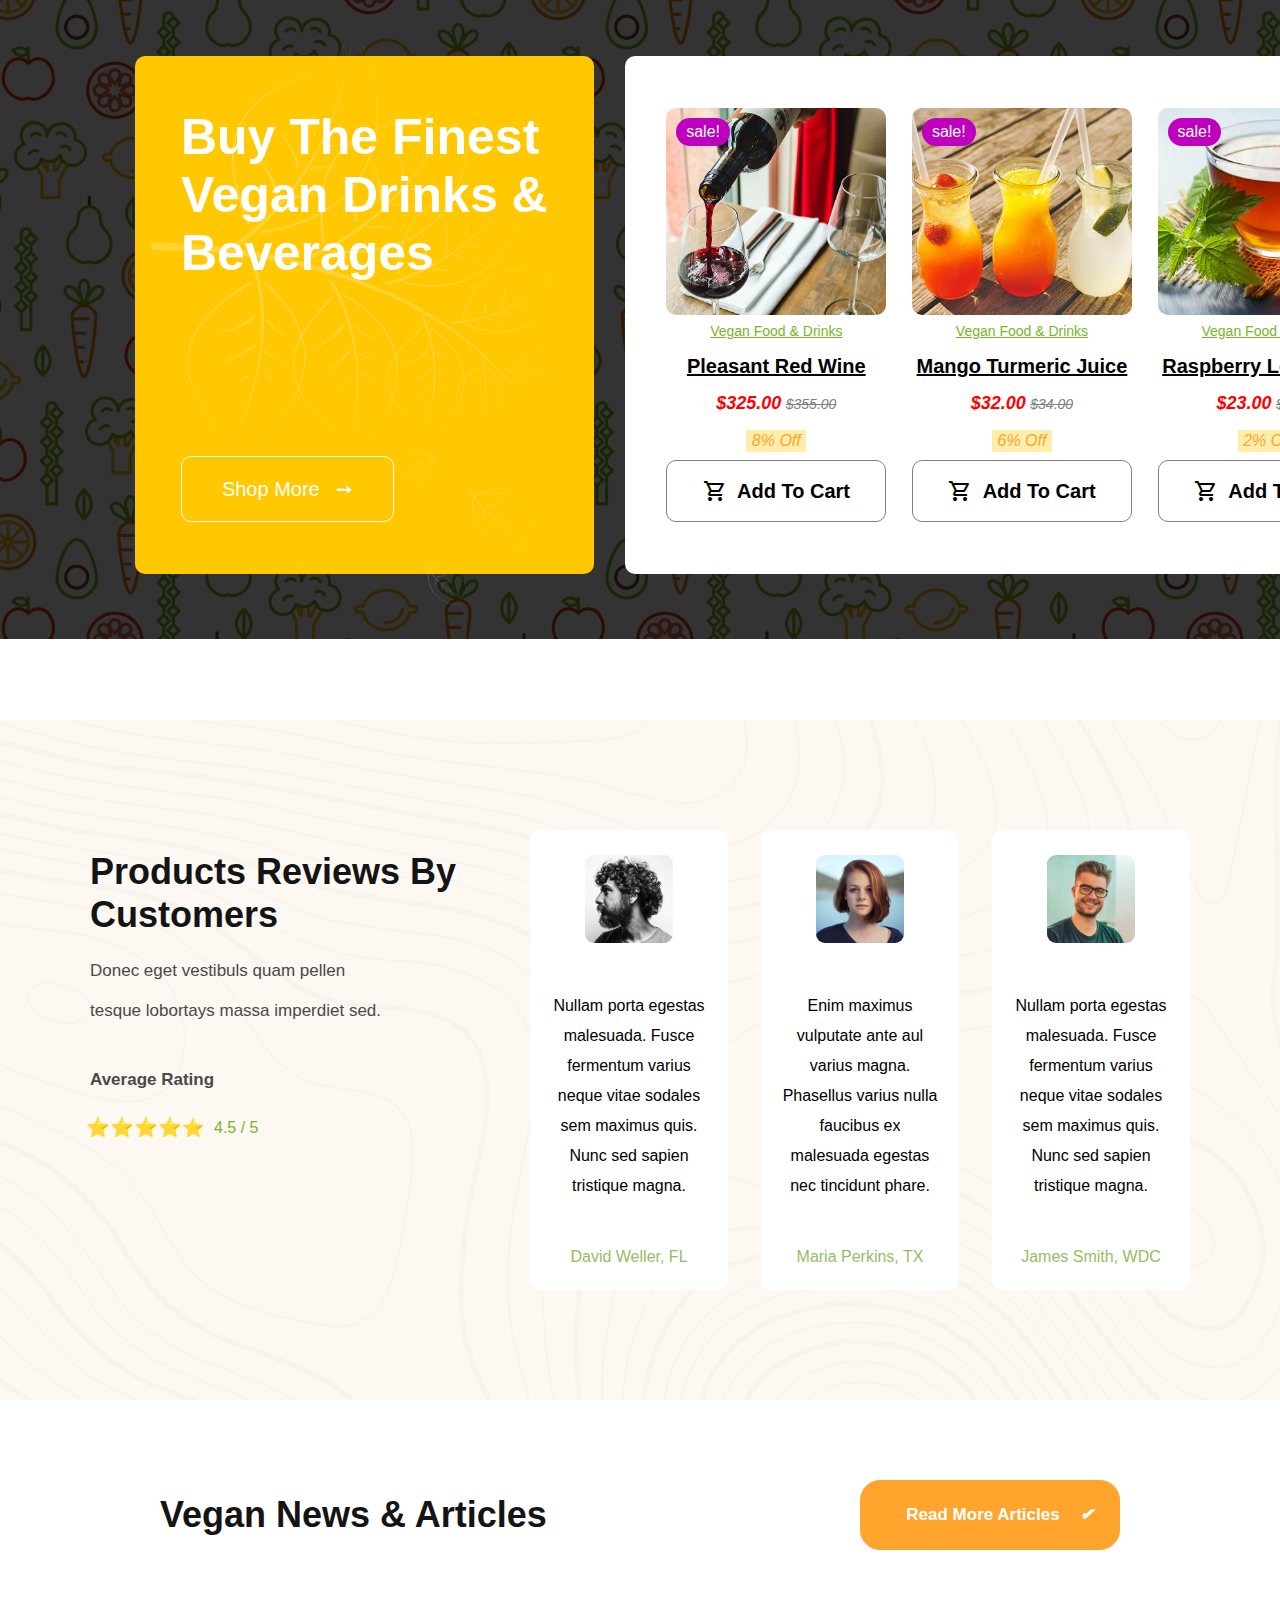
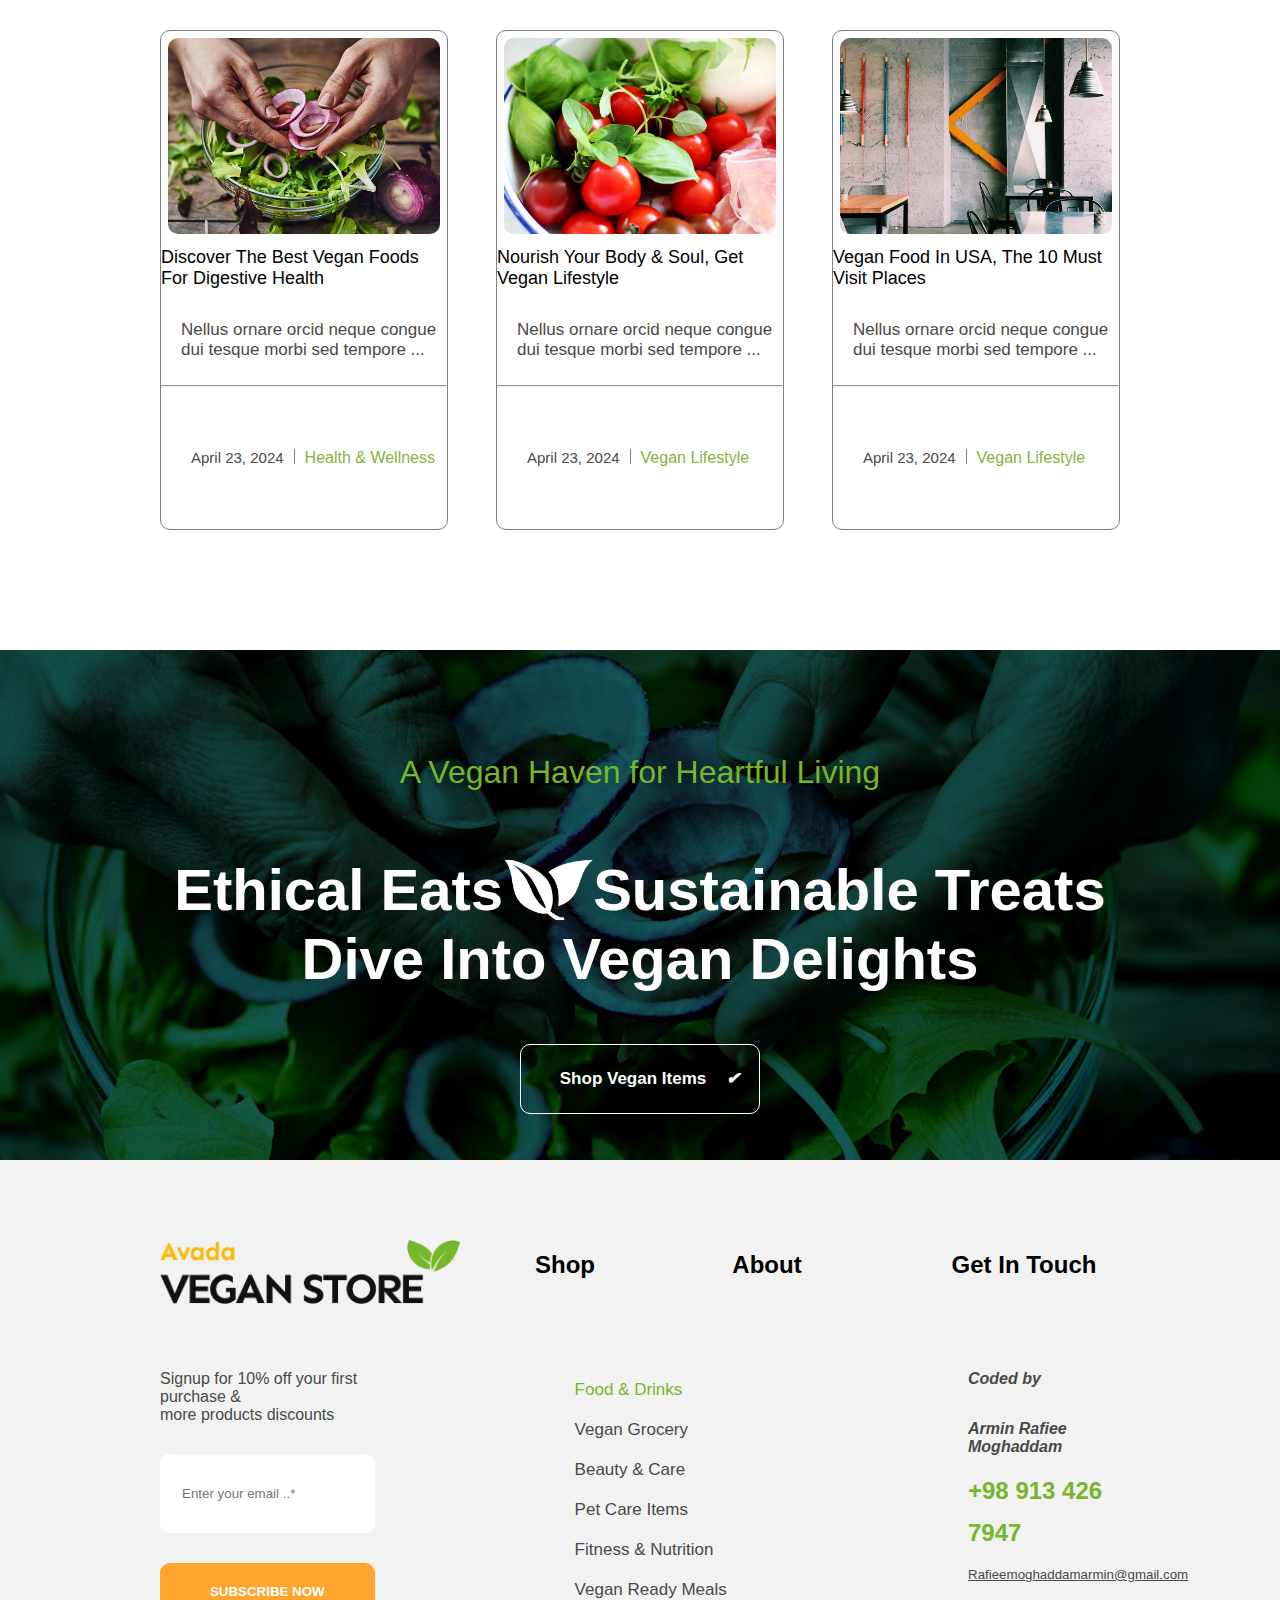
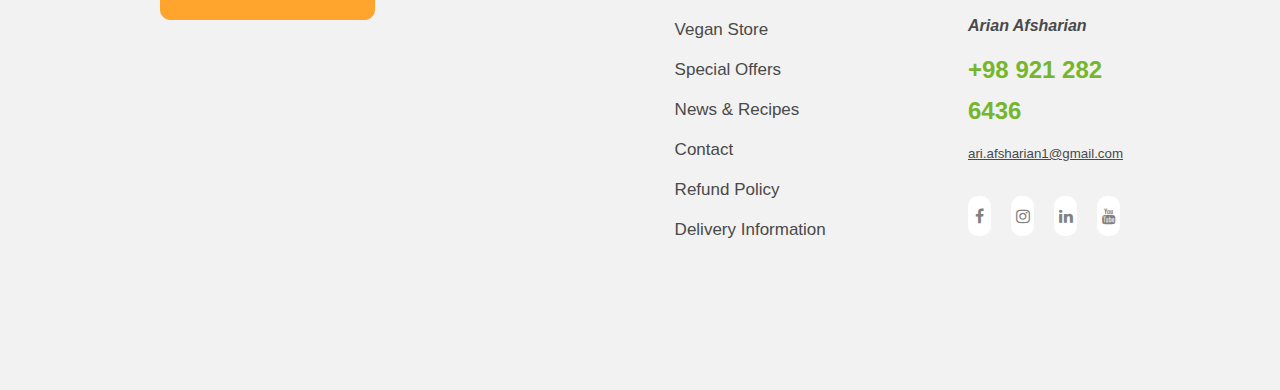
==== commit 8d140796: "Update index.html" ====
--- a/index.html
+++ b/index.html
@@ -32,7 +32,7 @@
     <header class="main_logo">
         <div class="row">
             <figure>
-                <img src="image/logo-avada-vegan-store.png" alt="">
+                <img src="asset/image/logo-avada-vegan-store.png" alt="">
             </figure>
             <form action="">
                 <input type="search" placeholder="search a product...">
@@ -77,11 +77,11 @@
                 </div>
                 <div class="left_menu">
                     <ul class="left_drop_down">
-                        <li><span><img src="image/avada-vegan-1.png" alt=""></span><a href="">Vegan Food & Drinks</a></li>
-                        <li><span><img src="image/avada-vegan-1.png" alt=""></span><a href="">Pet Care Items</a></li>
-                        <li><span><img src="image/avada-vegan-1.png" alt=""></span><a href="">Pet Care Items</a></li>
-                        <li><span><img src="image/avada-vegan-1.png" alt=""></span><a href="">Beauty & Care</a></li>
-                        <li><span><img src="image/avada-vegan-1.png" alt=""></span><a href="">Clothes & Accessories</a></li>
+                        <li><span><img src="asset/image/avada-vegan-1.png" alt=""></span><a href="">Vegan Food & Drinks</a></li>
+                        <li><span><img src="asset/image/avada-vegan-1.png" alt=""></span><a href="">Pet Care Items</a></li>
+                        <li><span><img src="asset/image/avada-vegan-1.png" alt=""></span><a href="">Pet Care Items</a></li>
+                        <li><span><img src="asset/image/avada-vegan-1.png" alt=""></span><a href="">Beauty & Care</a></li>
+                        <li><span><img src="asset/image/avada-vegan-1.png" alt=""></span><a href="">Clothes & Accessories</a></li>
                     </ul>
                 </div>
             </div>    
@@ -106,21 +106,21 @@
                                                 <h2>New Arrivals</h2>
                                             </Li>
                                             <Li>
-                                                <img src="image/beauty-perfume-1.jpg" alt="">
+                                                <img src="asset/image/beauty-perfume-1.jpg" alt="">
                                                 <div>
                                                     <a href="">Victoria Unisex Perfume</a>
                                                     <span>$25.00</span>
                                                 </div>
                                             </Li>
                                             <Li>
-                                                <img src="image/accessories-leather-bag-1.jpg" alt="">
+                                                <img src="asset/image/accessories-leather-bag-1.jpg" alt="">
                                                 <div>
                                                     <a href="">Leather Vegan Bag</a>
                                                     <span>$16.00</span>
                                                 </div>
                                             </Li>
                                             <Li>
-                                                <img src="image/nutrition-diet-shake-1.jpg" alt="">
+                                                <img src="asset/image/nutrition-diet-shake-1.jpg" alt="">
                                                 <div>
                                                     <a href="">Vegan Diet Shake</a>
                                                     <span>$26.00 – $34.00</span>
@@ -129,7 +129,7 @@
                                         </ul>
                                     </li>
                                     <li class="img1">
-                                        <img src="image/vegan-products-1.jpg" alt="">
+                                        <img src="asset/image/vegan-products-1.jpg" alt="">
                                         <figcaption>
                                             <h2>100% Vegan
                                                 Food</h2>
@@ -137,7 +137,7 @@
                                         </figcaption>
                                     </li>
                                     <li class="img2">
-                                        <img src="image/vegan-beauty-products-1.jpg" alt="">
+                                        <img src="asset/image/vegan-beauty-products-1.jpg" alt="">
                                         <figcaption>
                                             <h2>Cruelty-Free
                                                 Beauty</h2>
@@ -221,7 +221,7 @@
     <section class="lifestyle">
         <div class="row">
             <figure>
-                <img src="image/hero-image-5.jpg" alt="">
+                <img src="asset/image/hero-image-5.jpg" alt="">
                 <span></span>
                 <figcaption>
                     <h1>Organic Vegan Lifestyle</h1>
@@ -290,7 +290,7 @@
                     <li>
                         <figure>
                             <a href="">
-                                <img src="image/vegan-food-drinks.jpg" alt="">
+                                <img src="asset/image/vegan-food-drinks.jpg" alt="">
                             </a>
                             <span class="p1"></span>
                         </figure>
@@ -299,7 +299,7 @@
                     <li>
                         <figure>
                             <a href="">
-                                <img src="image/vegan-grocery-items.jpg" alt="">
+                                <img src="asset/image/vegan-grocery-items.jpg" alt="">
                             </a>
                             <span class="p2"></span>
                         </figure>
@@ -308,7 +308,7 @@
                     <li>
                         <figure>
                             <a href="">
-                                <img src="image/vegan-diet-nutrition.jpg" alt="">
+                                <img src="asset/image/vegan-diet-nutrition.jpg" alt="">
                             </a>
                             <span class="p3"></span>
                         </figure>
@@ -317,7 +317,7 @@
                     <li>
                         <figure>
                             <a href="">
-                                <img src="image/vegan-beauty-care.jpg" alt="">
+                                <img src="asset/image/vegan-beauty-care.jpg" alt="">
                             </a>
                             <span class="p4"></span>
                         </figure>
@@ -339,7 +339,7 @@
                         <ul>
                             <li class="row1">
                                 <figure>
-                                    <img src="image/bakery-cake-1.jpg" alt="">
+                                    <img src="asset/image/bakery-cake-1.jpg" alt="">
                                     <a href=""></a>
                                 </figure>
                             </li>
@@ -362,7 +362,7 @@
                         <ul>
                             <li class="row1">
                                 <figure>
-                                    <img src="image/nutrition-diet-shake-1.jpg" alt="">
+                                    <img src="asset/image/nutrition-diet-shake-1.jpg" alt="">
                                     <a href=""></a>
                                 </figure>
                             </li>
@@ -414,7 +414,7 @@
     <section class="ready-to-eat">
         <div class="row">
             <figure>
-                <img src="image/vegan-ready-meals-banner-1.jpg" alt="">
+                <img src="asset/image/vegan-ready-meals-banner-1.jpg" alt="">
                 <span></span>
                 <div class="row">
                     <div class="shop">
@@ -439,7 +439,7 @@
                 <span></span>
                 <div class="row">
                     <aside>
-                        <img src="image/flower-item-bg-1.png" alt="">
+                        <img src="asset/image/flower-item-bg-1.png" alt="">
                         <div>
                             <h1>Buy The Finest Vegan Drinks & Beverages</h1>
                             <a href="">Shop More &nbsp; &#10137;</a>
@@ -451,7 +451,7 @@
                                 <li>
                                     <div class="row">
                                         <figure>
-                                            <img src="image/beverages-red-wine.jpg" alt="">
+                                            <img src="asset/image/beverages-red-wine.jpg" alt="">
                                             <figcaption>
                                                 sale!
                                             </figcaption>
@@ -483,7 +483,7 @@
                                 <li>
                                     <div class="row">
                                         <figure>
-                                            <img src="image/beverages-mango-juice.jpg" alt="">
+                                            <img src="asset/image/beverages-mango-juice.jpg" alt="">
                                             <figcaption>
                                                 sale!
                                             </figcaption>
@@ -515,7 +515,7 @@
                                 <li>
                                     <div class="row">
                                         <figure>
-                                            <img src="image/beverages-raspberry-leaves-tea.jpg" alt="">
+                                            <img src="asset/image/beverages-raspberry-leaves-tea.jpg" alt="">
                                             <figcaption>
                                                 sale!
                                             </figcaption>
@@ -547,7 +547,7 @@
                                 <li>
                                     <div class="row">
                                         <figure>
-                                            <img src="image/beverages-organic-coffee.jpg" alt="">
+                                            <img src="asset/image/beverages-organic-coffee.jpg" alt="">
                                             <figcaption>
                                                 sale!
                                             </figcaption>
@@ -605,7 +605,7 @@
                 <div class="row">
                     <div class="row">
                         <figure>
-                            <img src="image/buyer-2.jpg" alt="Vegan Products Customer" title="Vegan Products Customer">
+                            <img src="asset/image/buyer-2.jpg" alt="Vegan Products Customer" title="Vegan Products Customer">
                         </figure>
                     </div>
                     <p>Nullam porta egestas malesuada. Fusce fermentum varius neque vitae sodales sem maximus quis.
@@ -615,7 +615,7 @@
                 <div class="row">
                     <div class="row">
                         <figure>
-                            <img src="image/buyer-3.jpg" alt="Vegan Products Customer" title="Vegan Products Customer">
+                            <img src="asset/image/buyer-3.jpg" alt="Vegan Products Customer" title="Vegan Products Customer">
                         </figure>
                     </div>
                     <p>Enim maximus vulputate ante aul varius magna. Phasellus varius nulla faucibus ex malesuada
@@ -625,7 +625,7 @@
                 <div class="row">
                     <div class="row">
                         <figure>
-                            <img src="image/buyer-5.jpg" alt="Vegan Products Customer" title="Vegan Products Customer">
+                            <img src="asset/image/buyer-5.jpg" alt="Vegan Products Customer" title="Vegan Products Customer">
                         </figure>
                     </div>
                     <p>Nullam porta egestas malesuada. Fusce fermentum varius neque vitae sodales sem maximus quis.
@@ -648,7 +648,7 @@
         <div class="row">
             <div class="row">
                 <figure>
-                    <img src="image/blog-digestive-health-01.jpg" alt="">
+                    <img src="asset/image/blog-digestive-health-01.jpg" alt="">
                 </figure>
                 <section><a href="">Discover The Best Vegan Foods For Digestive Health</a>
                 <p>Nellus ornare orcid neque congue dui tesque morbi sed tempore ...</p>
@@ -660,7 +660,7 @@
             </div>
             <div class="row">
                 <figure>
-                    <img src="image/blog-vegan-lifestyle-01.jpg" alt="">
+                    <img src="asset/image/blog-vegan-lifestyle-01.jpg" alt="">
                 </figure>
                 <section><a href="">Nourish Your Body & Soul, Get Vegan Lifestyle</a>
                 <p>Nellus ornare orcid neque congue dui tesque morbi sed tempore ...</p>
@@ -673,7 +673,7 @@
             </div>
             <div class="row">
                 <figure>
-                    <img src="image/blog-vegan-food-usa-01.jpg" alt="">
+                    <img src="asset/image/blog-vegan-food-usa-01.jpg" alt="">
                 </figure>
                 <section><a href="">Vegan Food In USA, The 10 Must Visit Places</a>
                 <p>Nellus ornare orcid neque congue dui tesque morbi sed tempore ...</p>
@@ -690,7 +690,7 @@
     <section class="fourth">
         <div class="row">
             <p>A Vegan Haven for Heartful Living</p>
-            <h2>Ethical Eats <span><img src="image/avada-vegan-1.png" alt=""></span> Sustainable Treats</h2>
+            <h2>Ethical Eats <span><img src="asset/image/avada-vegan-1.png" alt=""></span> Sustainable Treats</h2>
             <h2>Dive Into Vegan Delights</h2>
             <a href="">Shop Vegan Items <i>✔</i></a>
         </div>
@@ -700,7 +700,7 @@
         <div class="row">
             <div>
                 <figure>
-                    <img src="image/logo-avada-vegan-store.png" alt="">
+                    <img src="asset/image/logo-avada-vegan-store.png" alt="">
                 </figure>
             </div>
             <h2>Shop</h2>
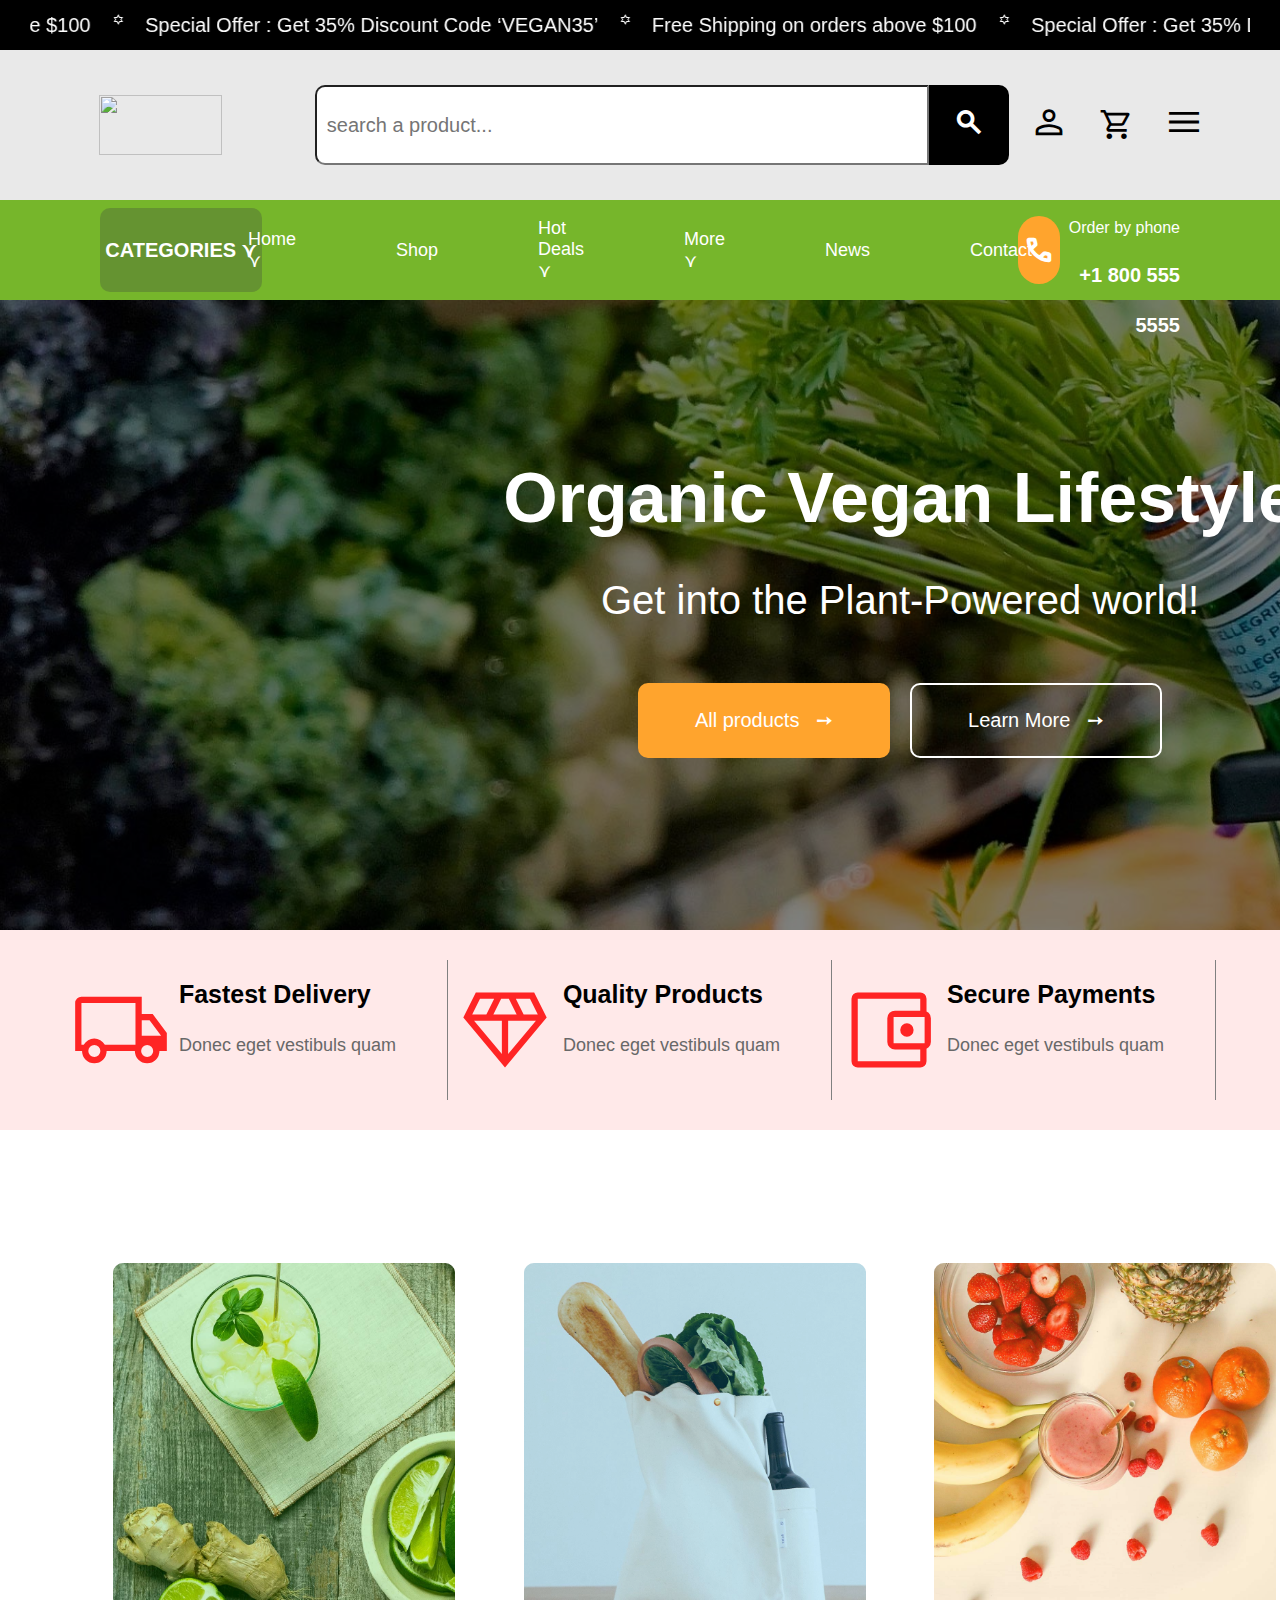
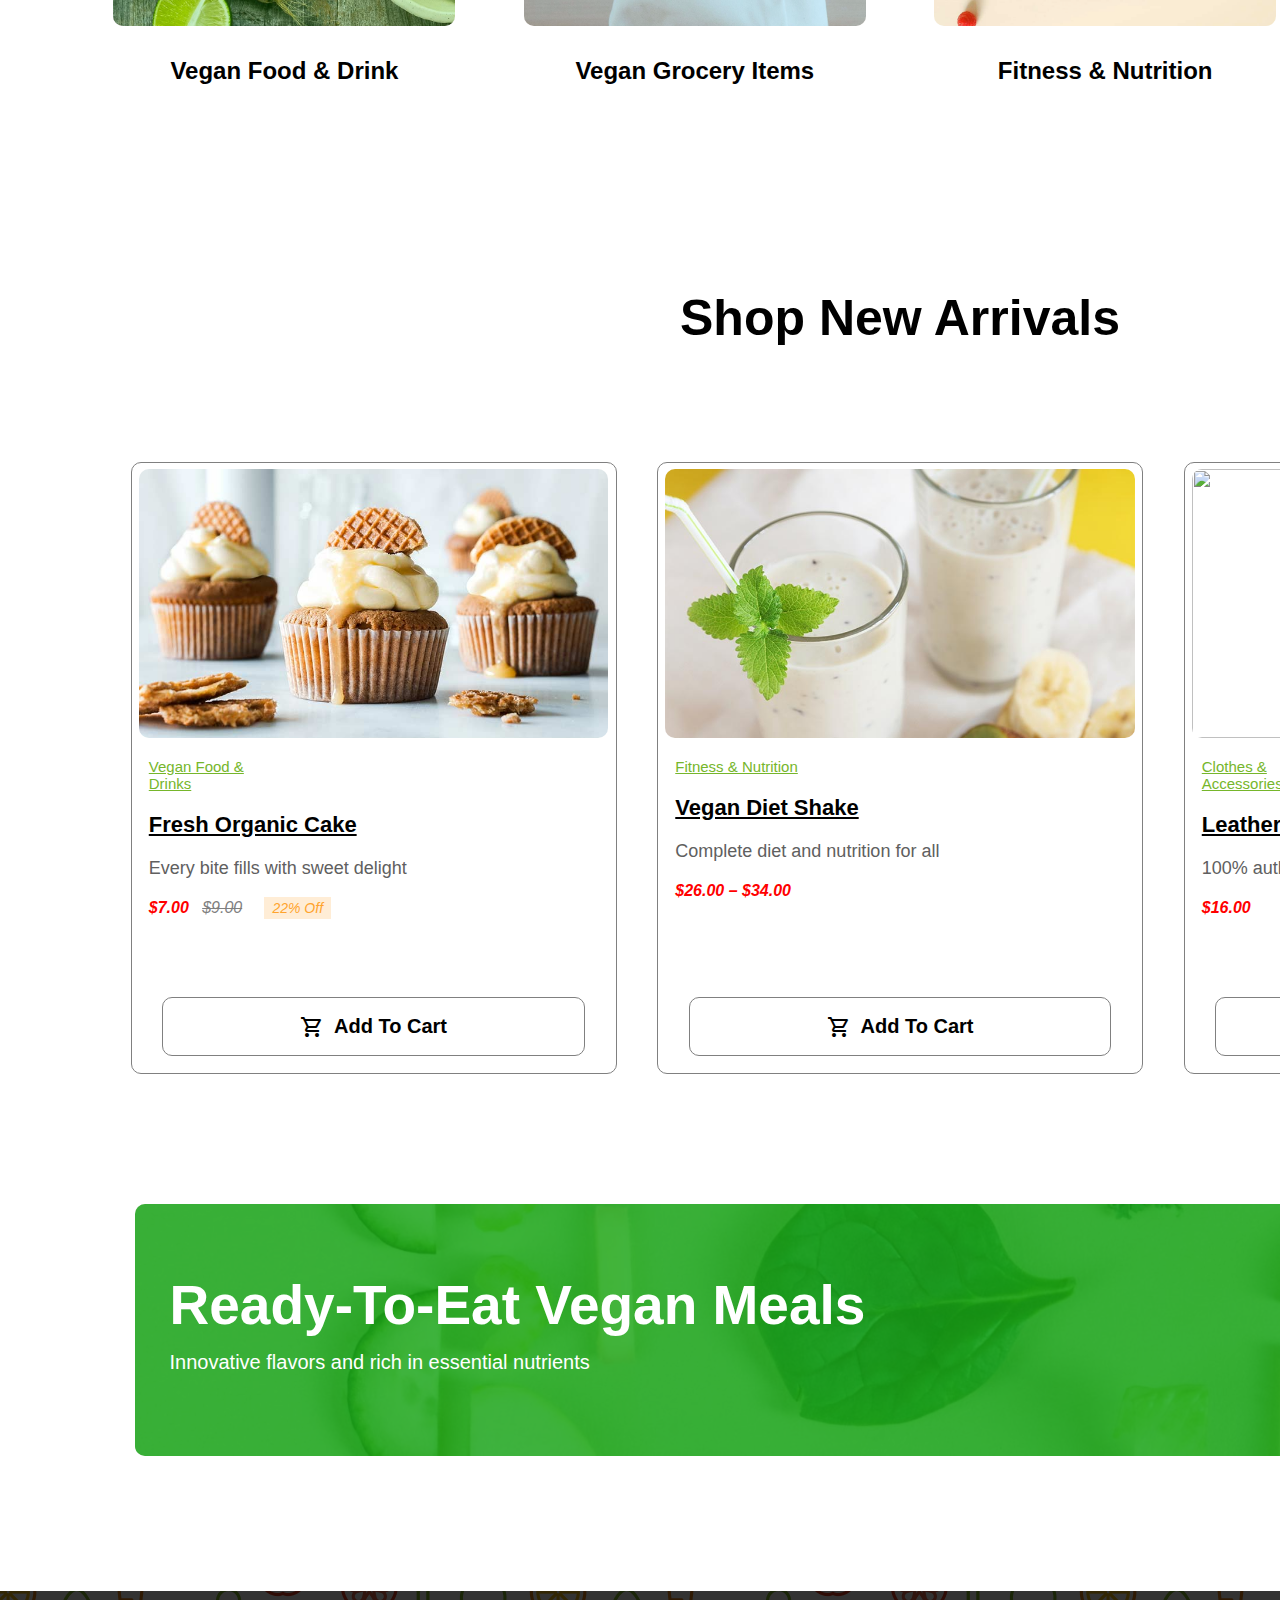
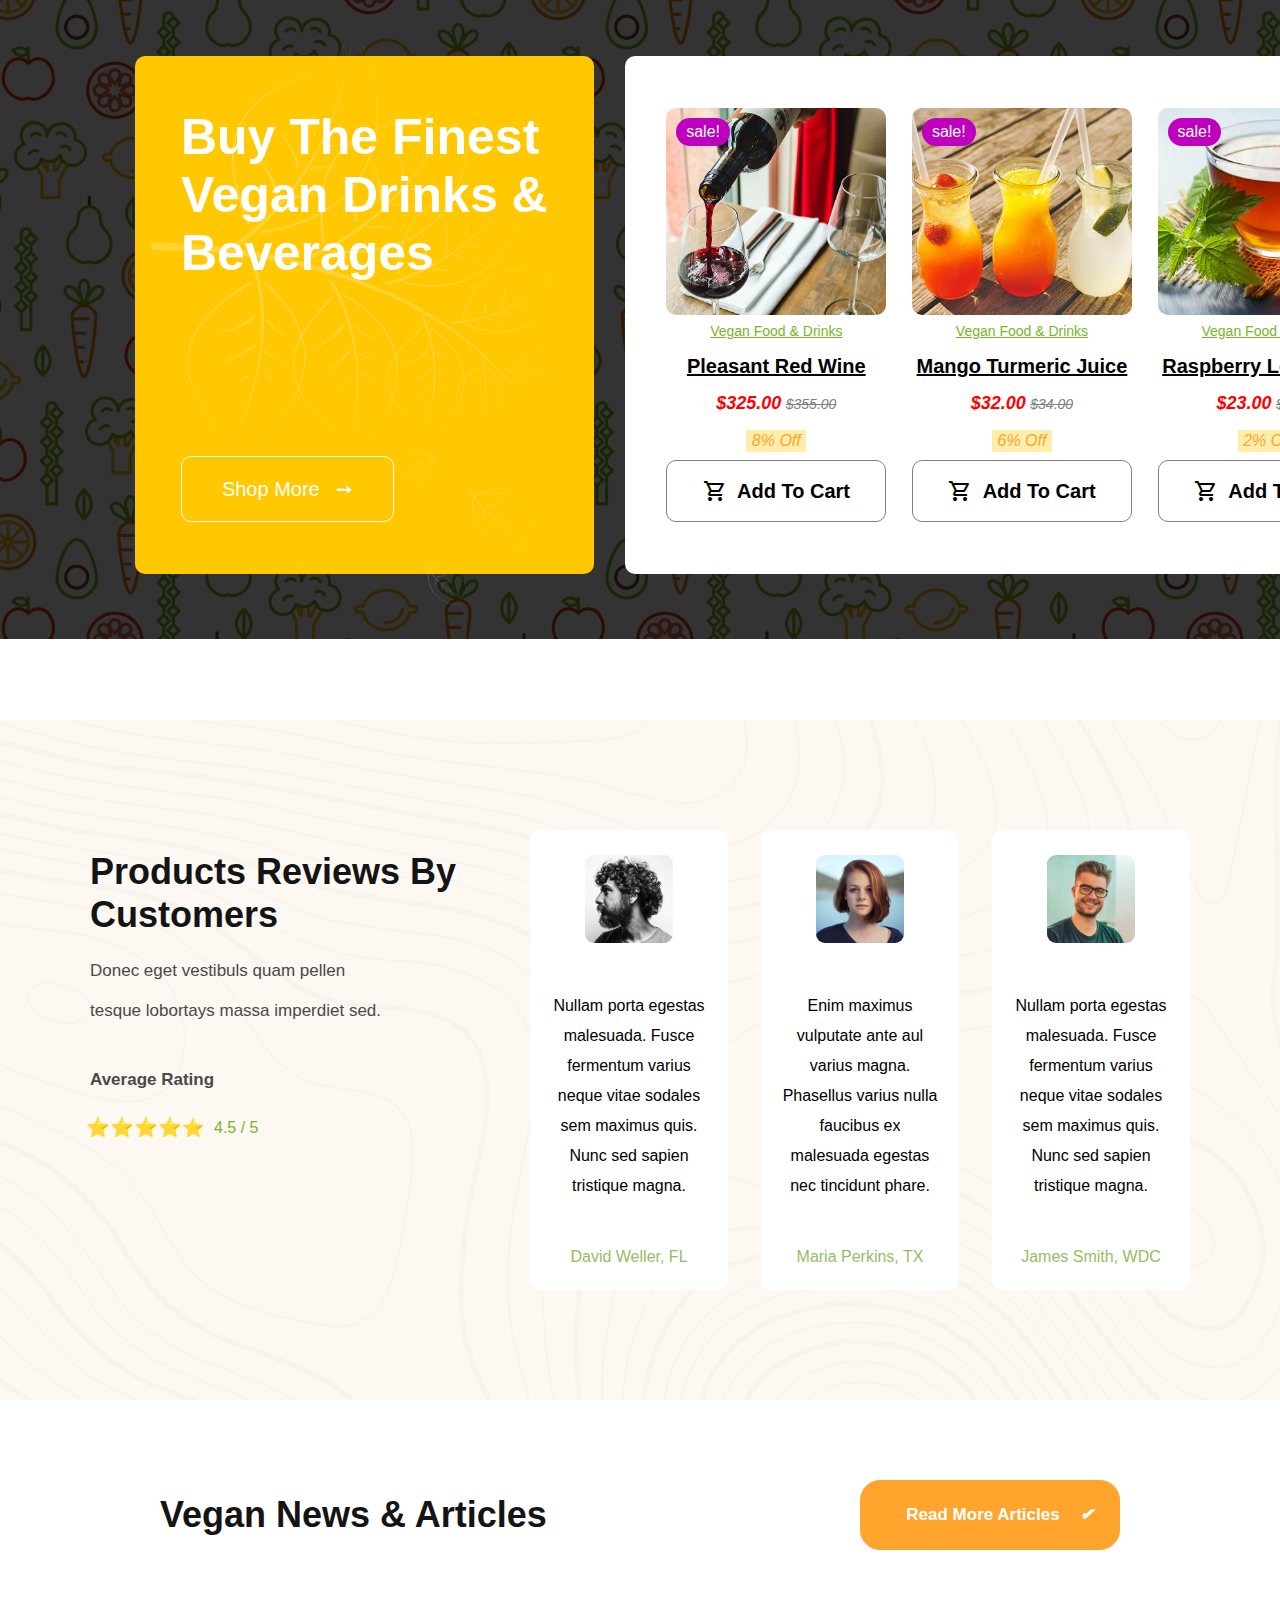
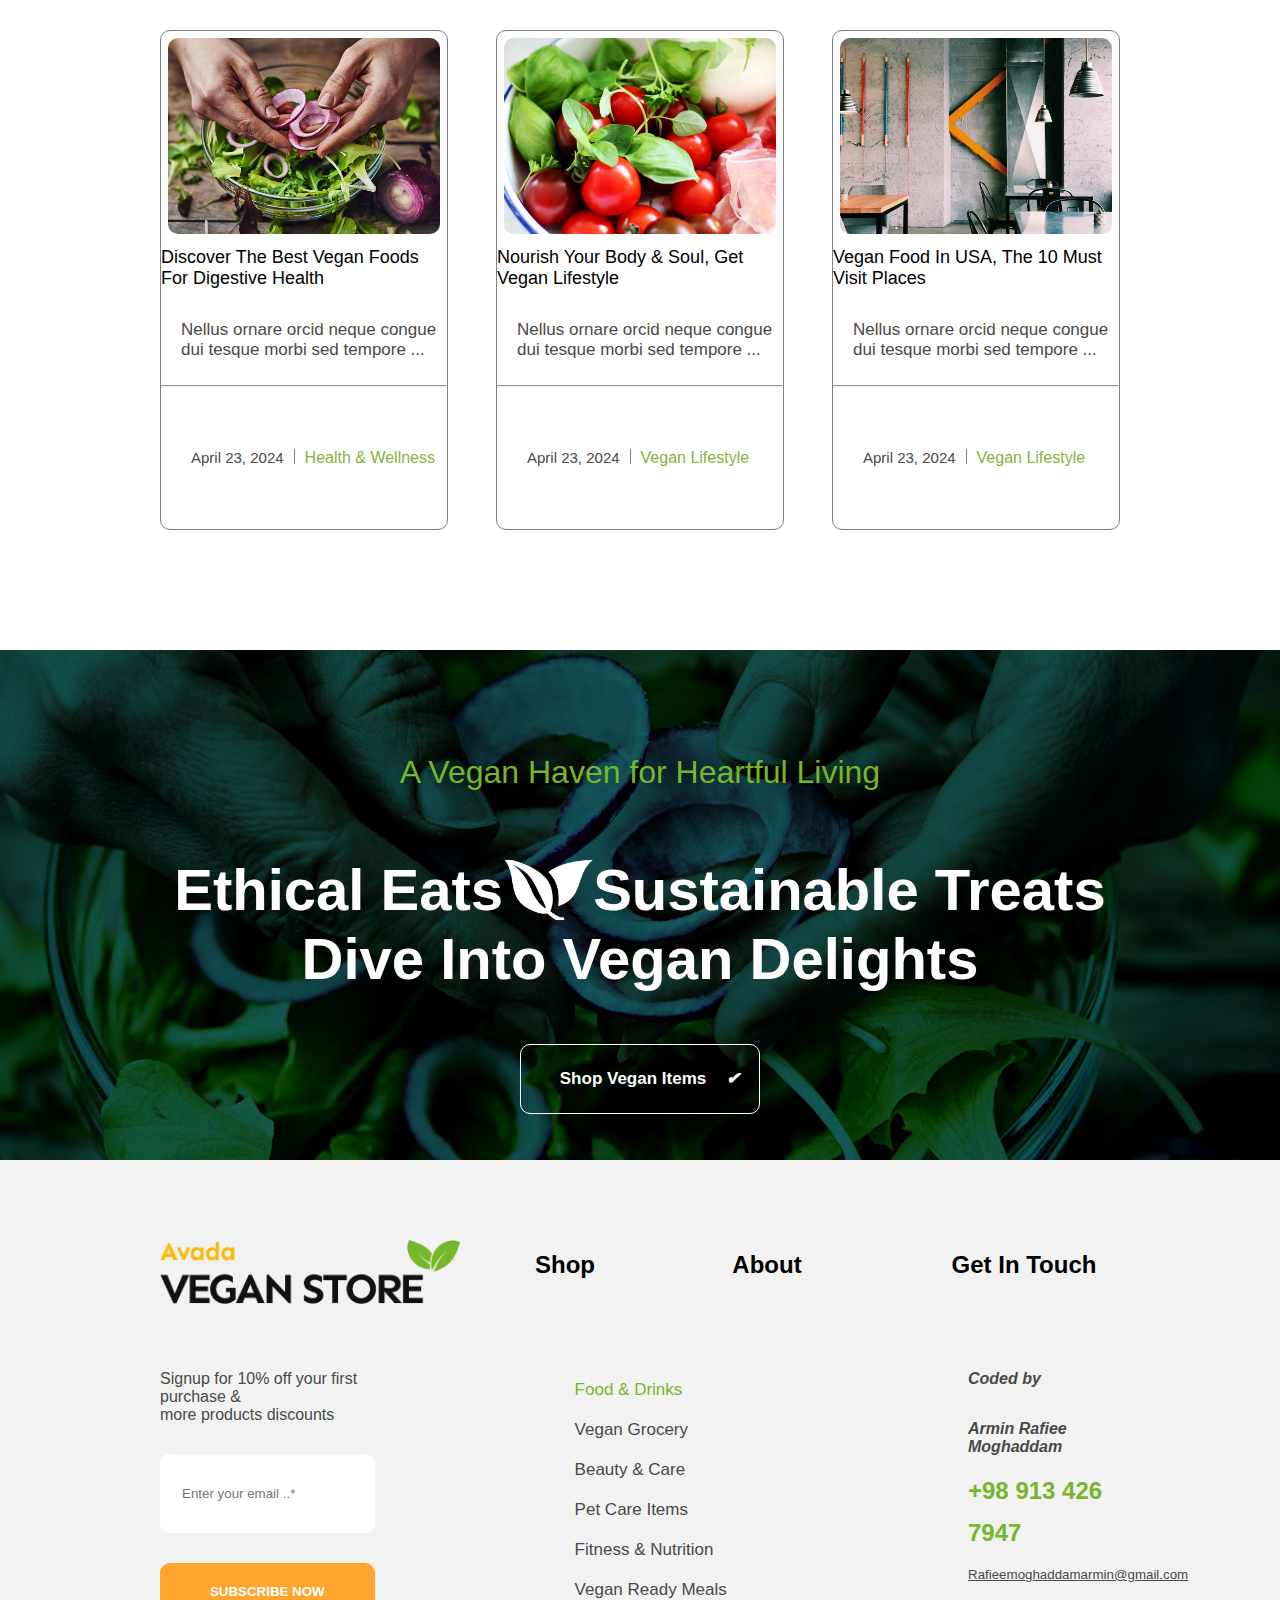
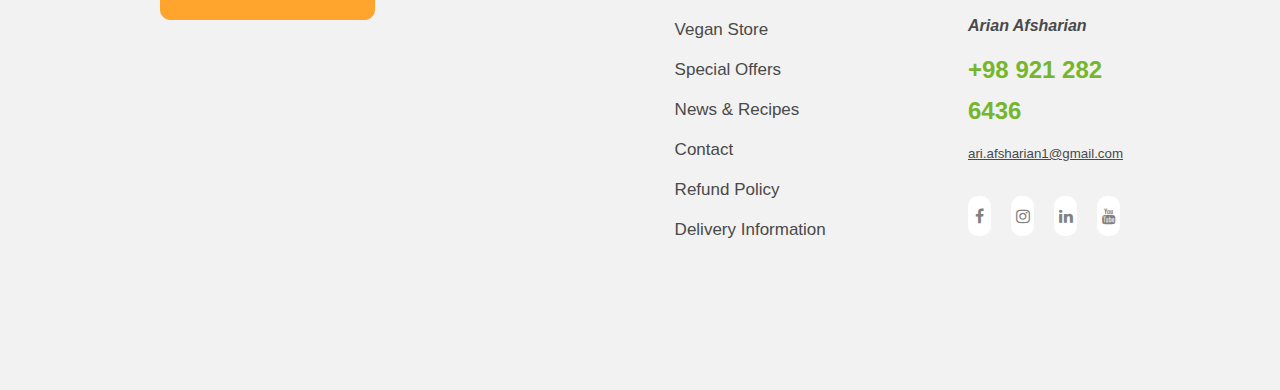
==== commit bafe821b: "Update index.html" ====
--- a/index.html
+++ b/index.html
@@ -32,7 +32,7 @@
     <header class="main_logo">
         <div class="row">
             <figure>
-                <img src="asset/image/logo-avada-vegan-store.png" alt="">
+                <img src="index.html/asset/image/logo-avada-vegan-store.png" alt="">
             </figure>
             <form action="">
                 <input type="search" placeholder="search a product...">
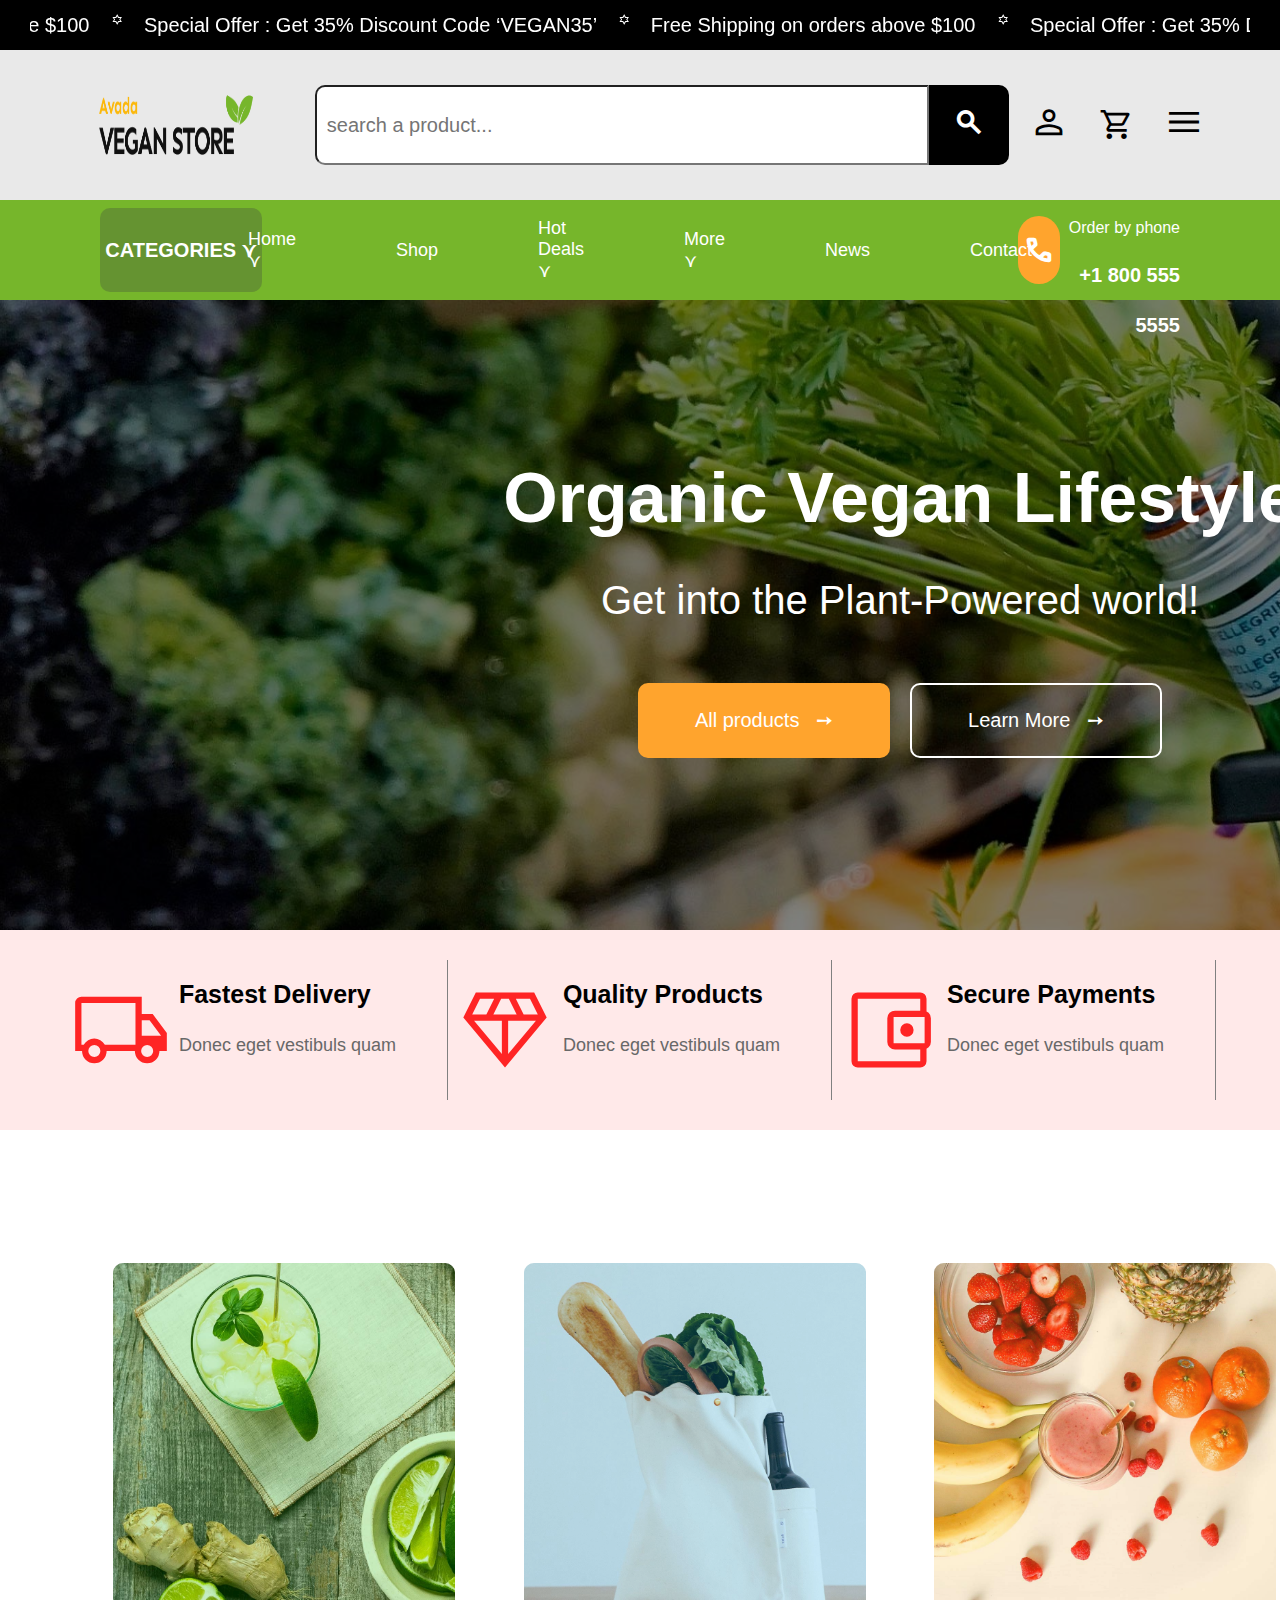
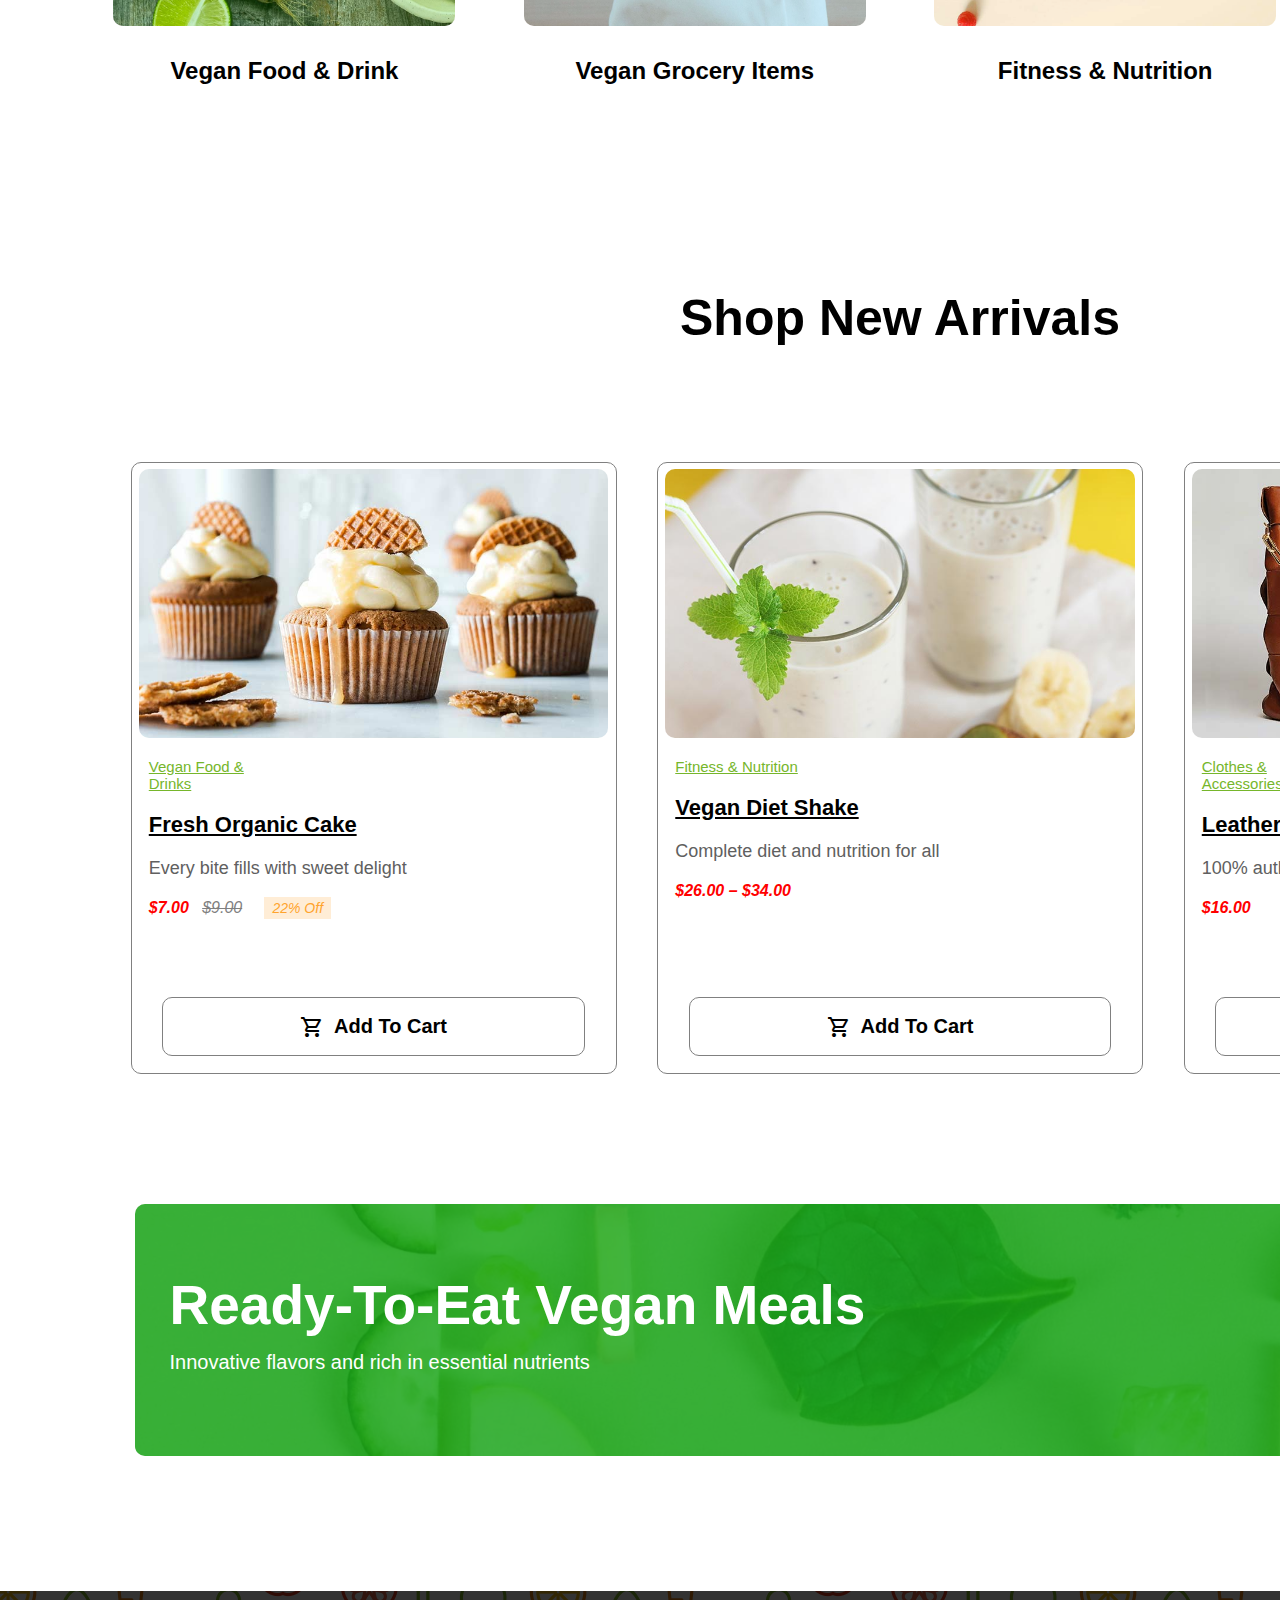
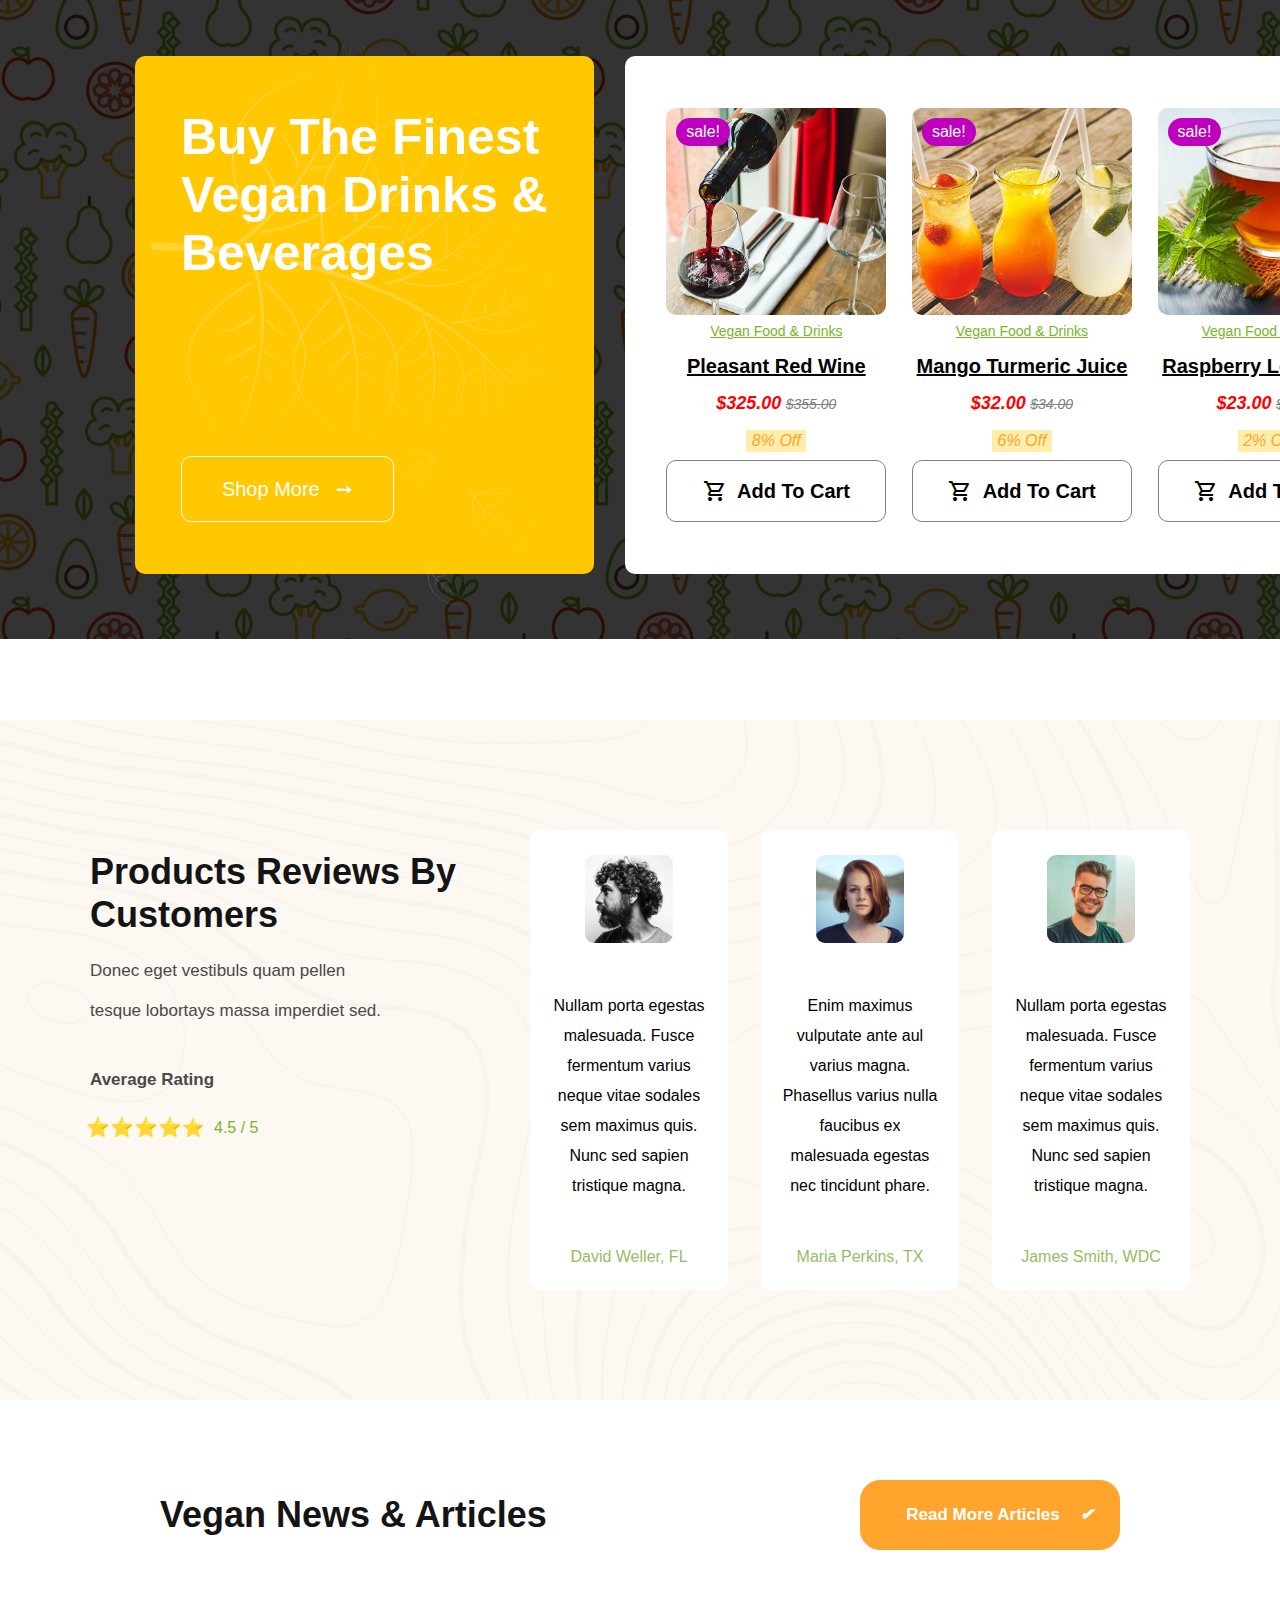
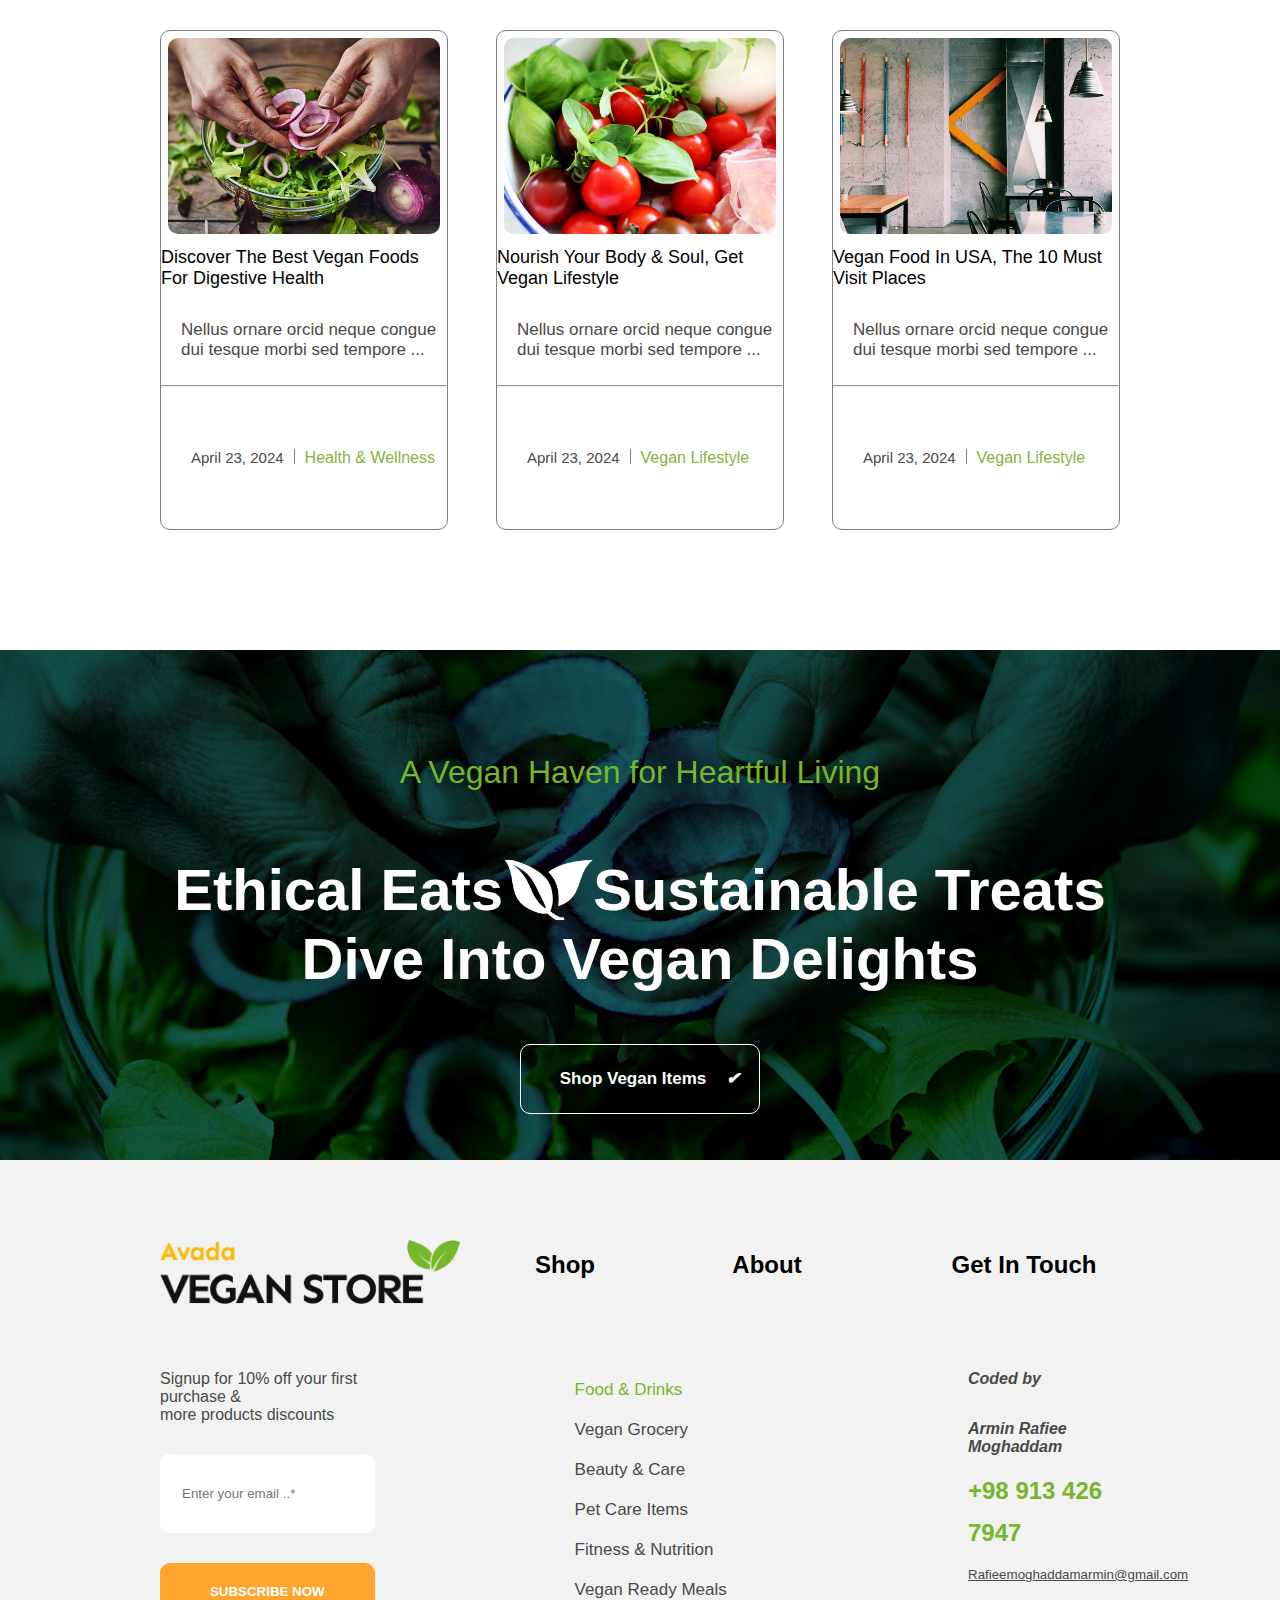
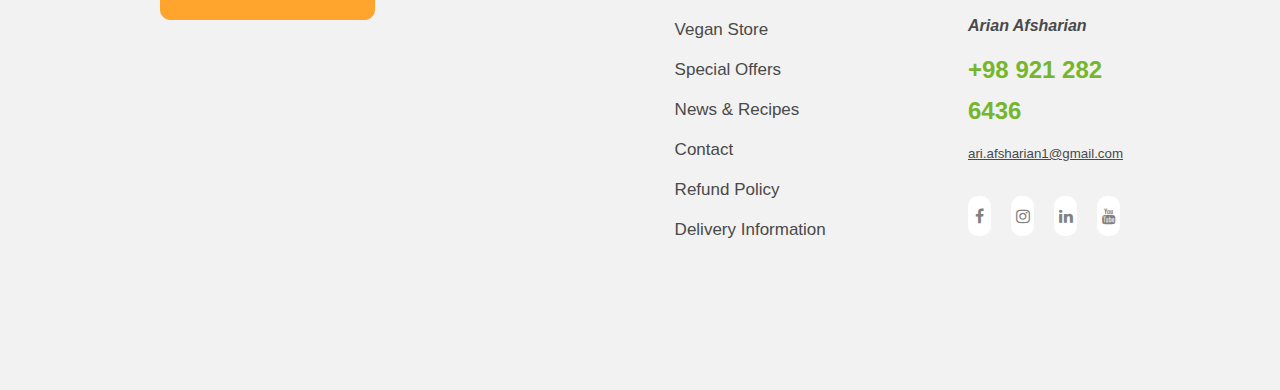
==== commit f2d9488a: "Update index.html" ====
--- a/index.html
+++ b/index.html
@@ -32,7 +32,7 @@
     <header class="main_logo">
         <div class="row">
             <figure>
-                <img src="index.html/asset/image/logo-avada-vegan-store.png" alt="">
+                <img src="asset/image/logo-avada-vegan-store.png" alt="">
             </figure>
             <form action="">
                 <input type="search" placeholder="search a product...">
@@ -385,7 +385,7 @@
                         <ul>
                             <li class="row1">
                                 <figure>
-                                    <img src="image/accessories-leather-bag-1.jpg" alt="">
+                                    <img src="asset/image/accessories-leather-bag-1.jpg" alt="">
                                     <a href=""></a>
                                 </figure>
                             </li>
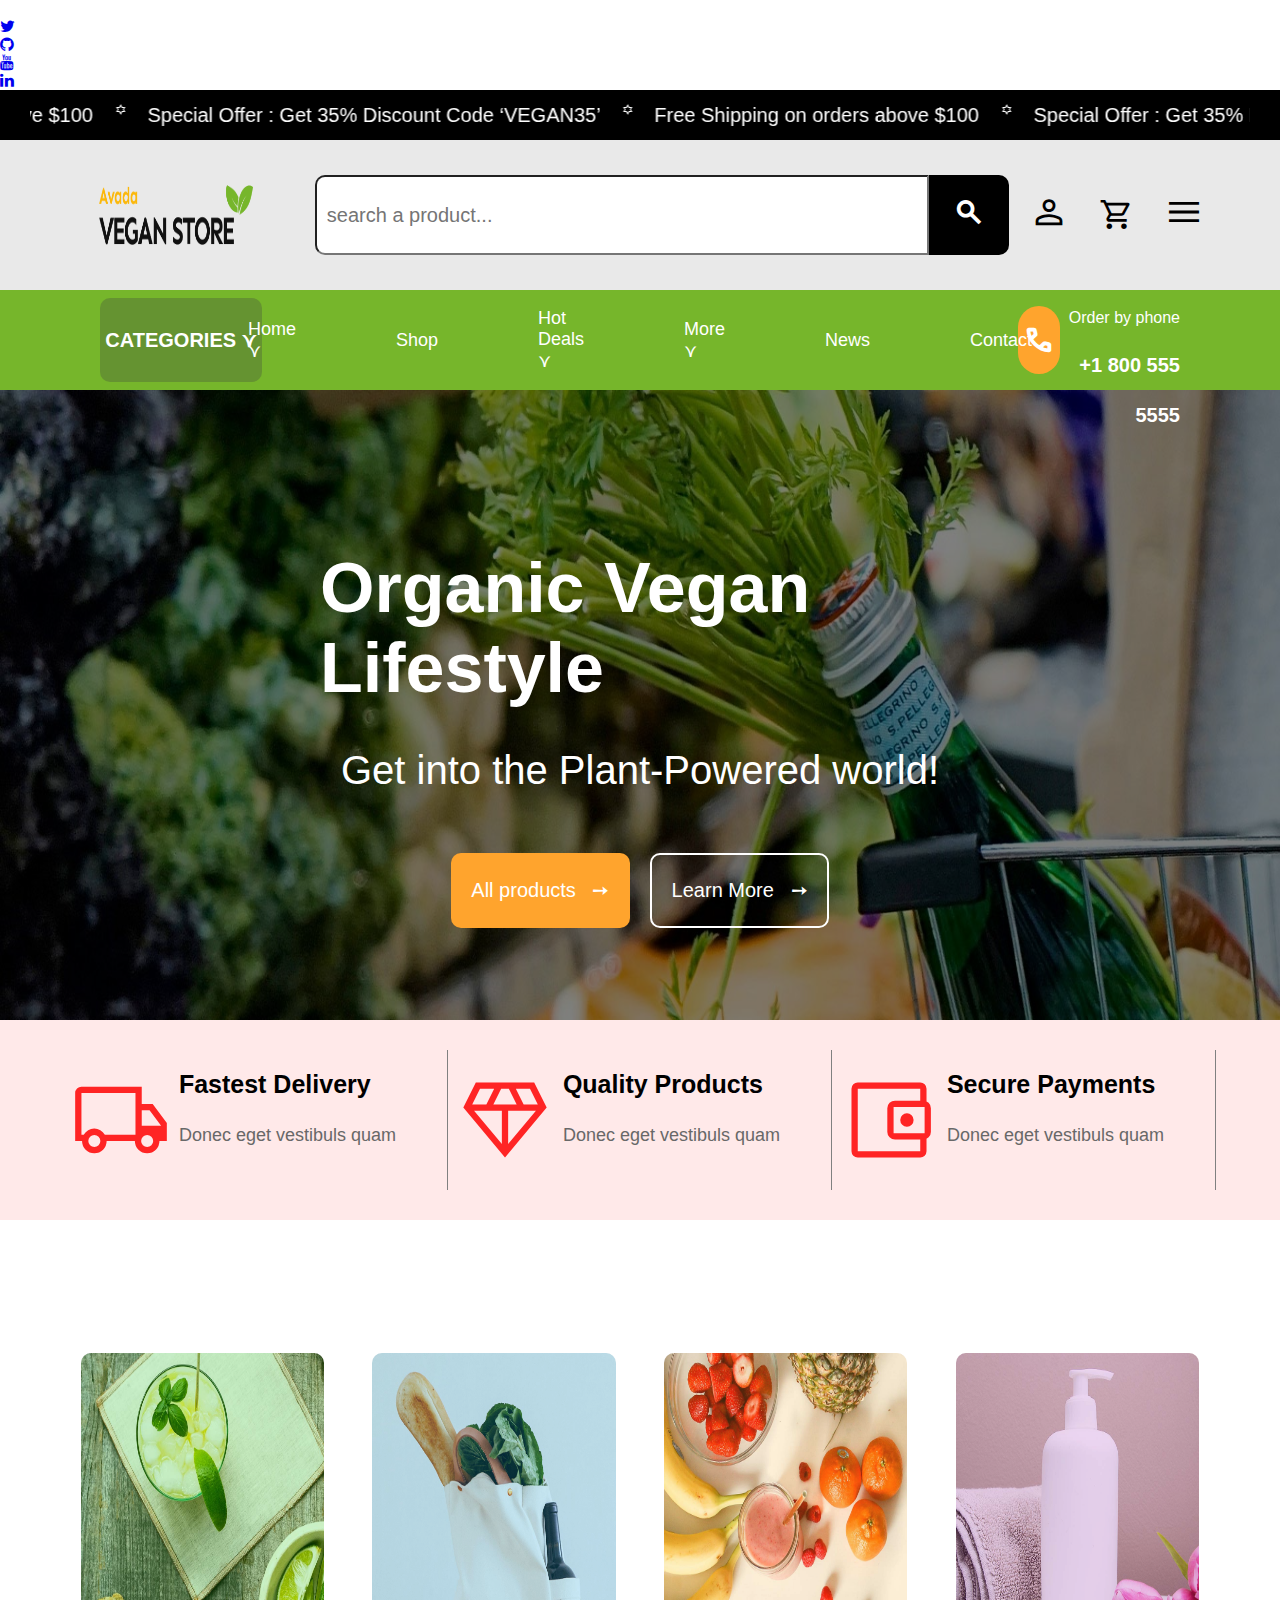
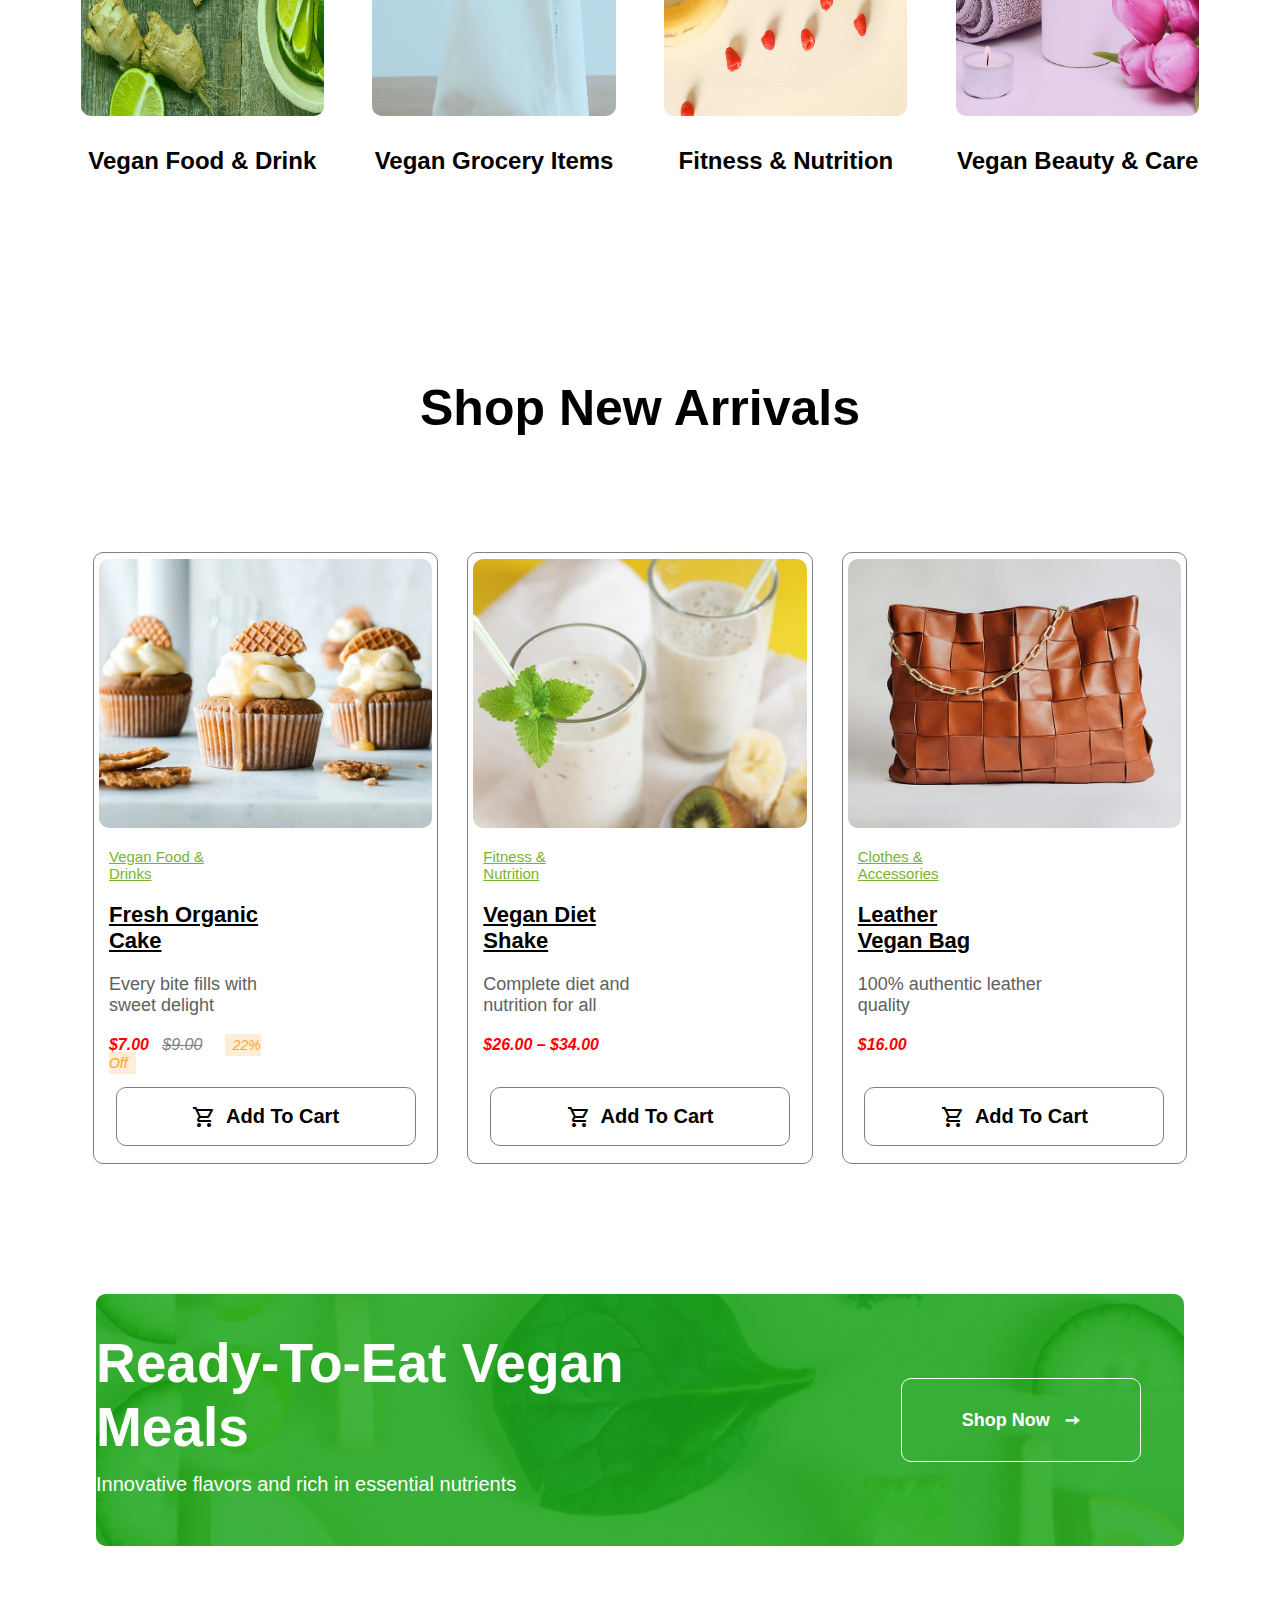
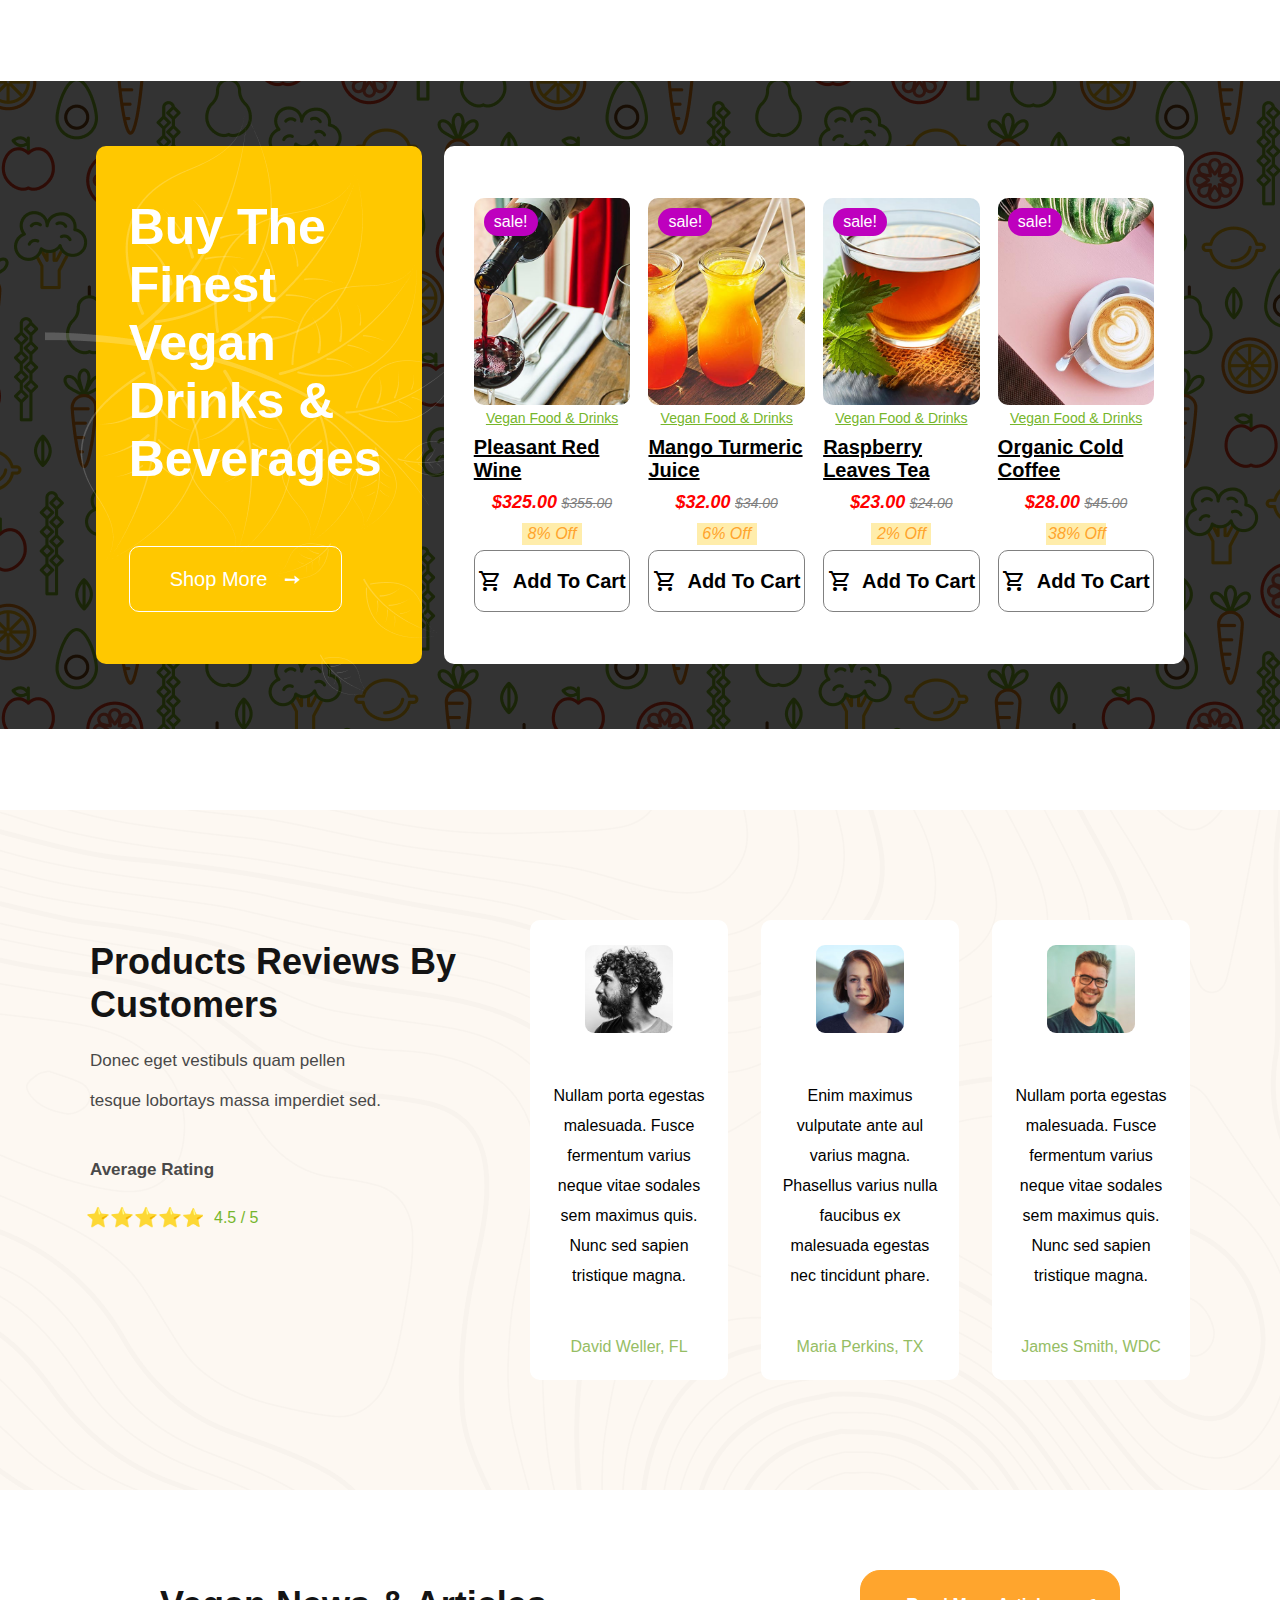
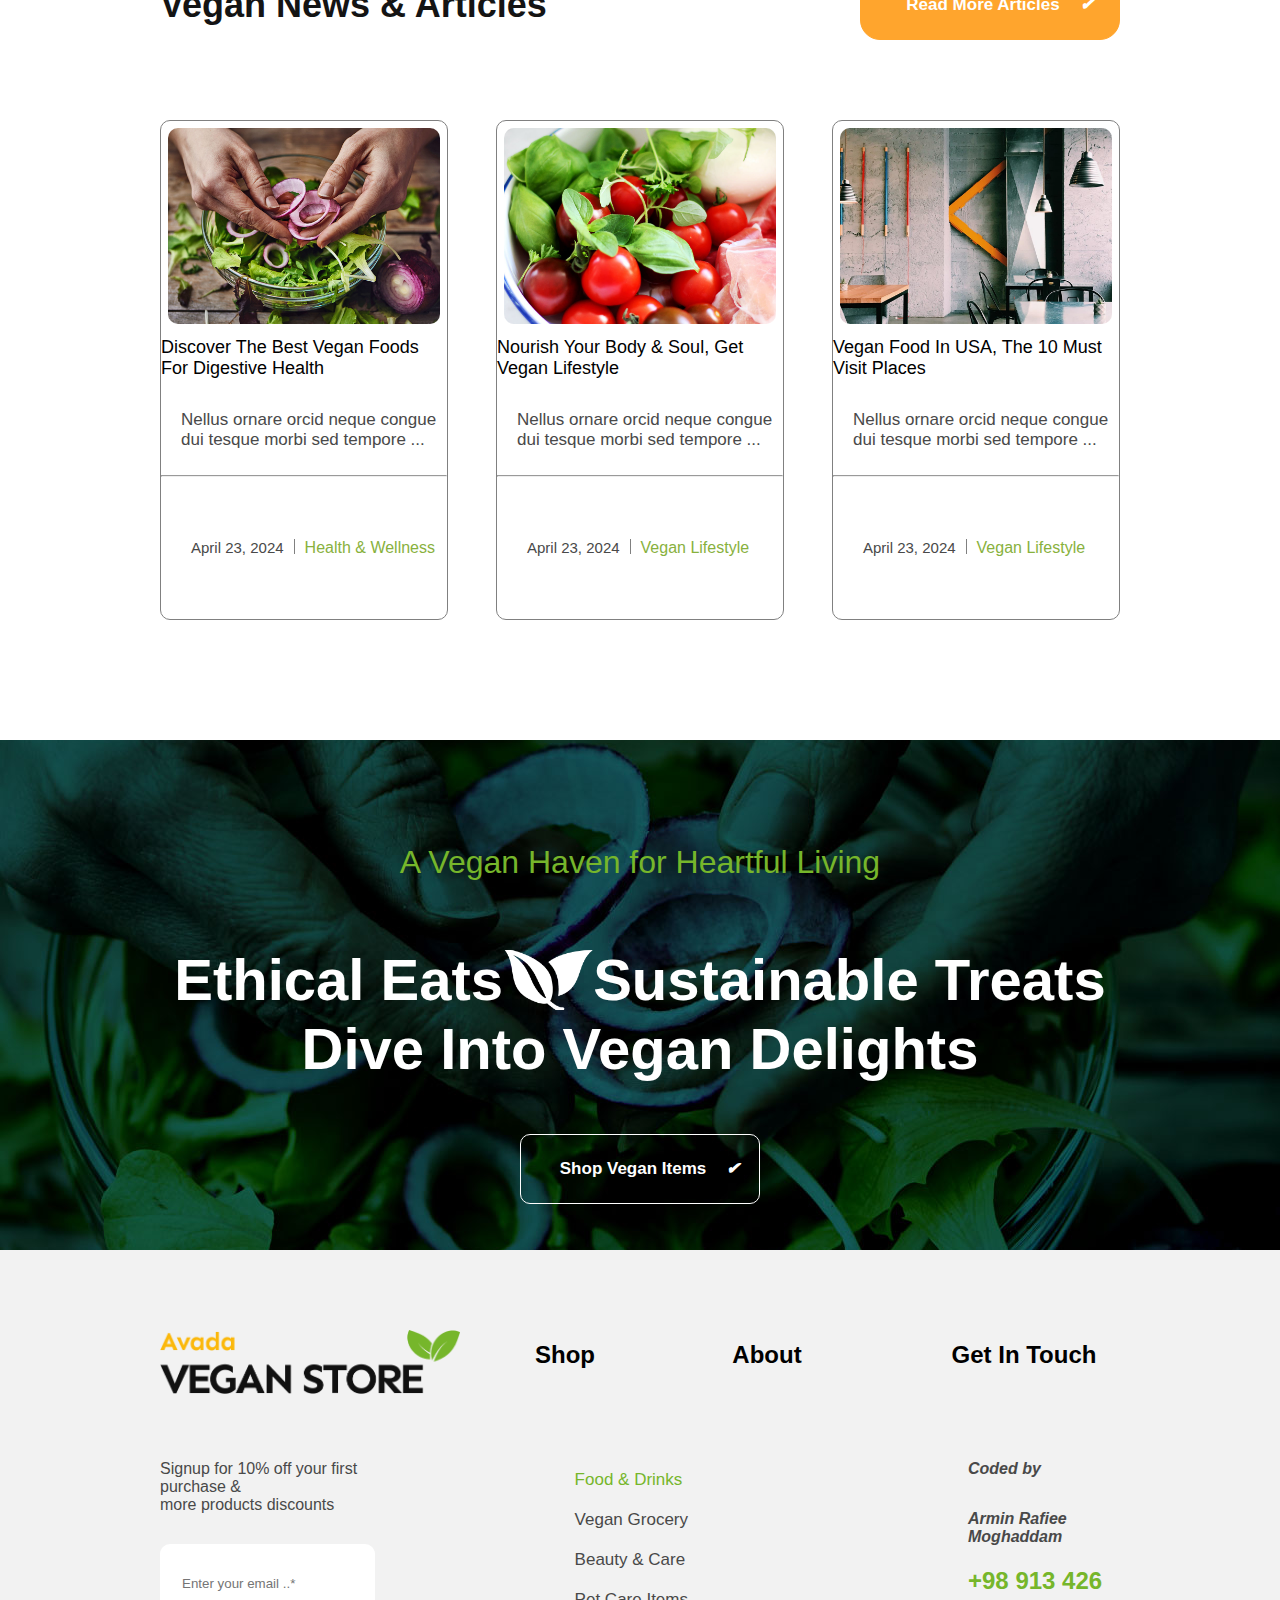
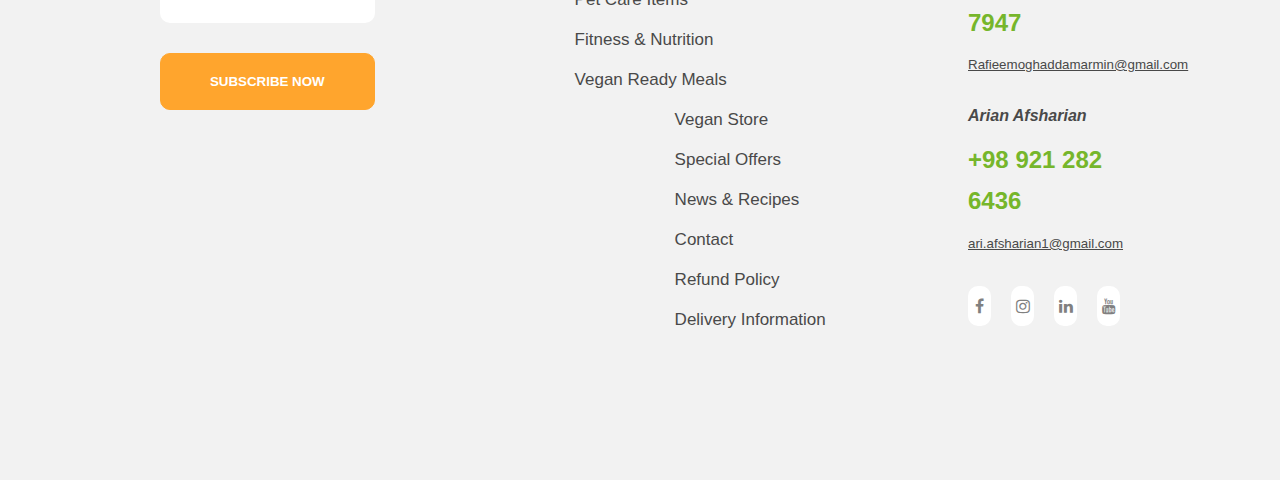
==== commit 36ca99f9: "Update index.html" ====
--- a/index.html
+++ b/index.html
@@ -18,6 +18,50 @@
 
 </head>
 <body>
+        <!-- fixed_my_id_photo -->
+    <div class="fix">
+        <div class="rel">
+            <div class="circel"></div>
+            <div class="circel">
+                <figure>
+                    <img src="image/png.jpg" alt="">
+                </figure>
+            </div>
+            <div class="circel">
+                <div class="boxshadow"></div>
+                <div class="boxshadow_cras"></div>
+            </div>
+            <div class="circel">
+               <div class="left_menu">
+                    <nav>
+                        <ul>
+                            <li>
+                                <a target="_blank" href="https://twitter.com/arian_nw?t=gBHdfXRxznJSKjCqBdt8Yg&s=09">
+                                    <i class="fa fa-twitter"></i>
+                                </a>
+                            </li>
+                            <li>
+                                <a target="_blank" href="https://github.com/ari420">
+                                    <i class="fa fa-github"></i>
+                                </a>
+                            </li>
+                            <li>
+                                <a target="_blank" href="https://www.youtube.com/channel/UC3Zp73VbCgjk3ax4eGZF7cA">
+                                    <i class="fa fa-youtube"></i>
+                                </a>
+                            </li>
+                            <li>
+                                <a target="_blank" href="https://www.linkedin.com/in/arian-afsharian-7a3903156">
+                                    <i class="fa fa-linkedin"></i>
+                                </a>
+                            </li>
+                        </ul>
+                    </nav>
+               </div>
+            </div>
+        </div>
+    </div>
+    <!-- end fixed_my_id_photo -->
     <div class="marque">
         <div class="row">
             <span>
@@ -192,7 +236,7 @@
                                         </ul>
                                     </li>
                                     <li class="img">
-                                        <img src="image/ready-meal-salt-soup.jpg" alt="">
+                                        <img src="asset/image/ready-meal-salt-soup.jpg" alt="">
                                     </li>
                                 </ul>
                             </li>
--- a/asset/stylesheet/cssmain.css
+++ b/asset/stylesheet/cssmain.css
@@ -672,7 +672,7 @@
 /* end menu */
 
 .lifestyle{
-    width: 200vh;
+    width: 100%;
     height: 70vh;
     >.row{
         /* border: 2px solid red; */
@@ -686,7 +686,7 @@
             >img{
                 width: 100%;
                 height: 100%;
-                object-fit: cover;
+                /*object-fit: cover;*/
             }
             >span{
                 background-color: black;
@@ -818,7 +818,7 @@
 
 .images{
     /* border: 2px solid red; */
-    width: 200vh;
+    width: 100%;
     height: 80vh;
     background-color: white;
     >.row{
@@ -939,7 +939,7 @@
 /* end images */
 
 .new_arrivels{
-    width: 200vh;
+    width: 100%;
     height: 100vh;
     >*{
         /* border: 2px solid black; */
@@ -1112,7 +1112,7 @@
 
 .ready-to-eat{
     /* border: 2px solid red; */
-    width: 200vh;
+    width: 100%;
     height: 40vh;
     display: flex;
     justify-content: center;
@@ -1195,7 +1195,7 @@
 
 .vegan_drinks{
     /* border: 2px solid red; */
-    width: 200vh;
+    width: 100%;
     height: 90vh;
     display: flex;
     align-items: center;
@@ -2059,4 +2059,4 @@
             }
         }
     }
-}+}
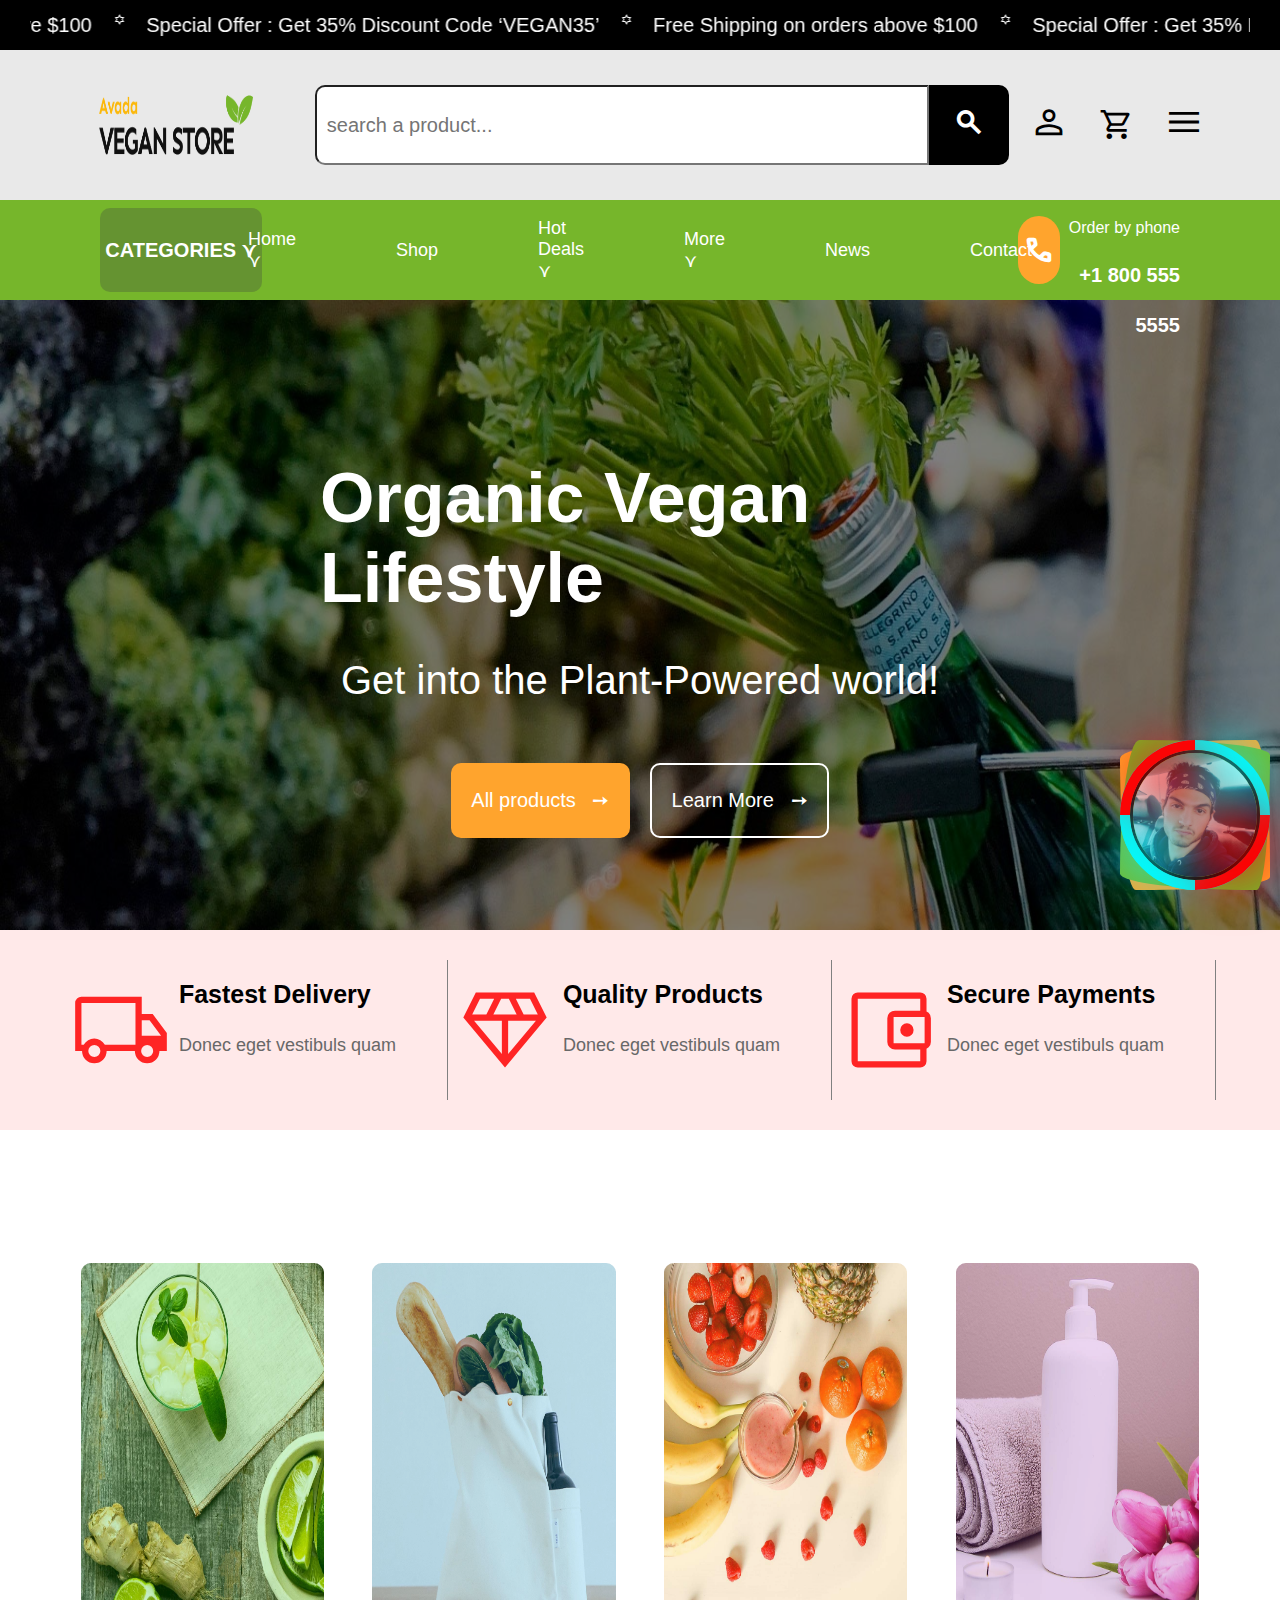
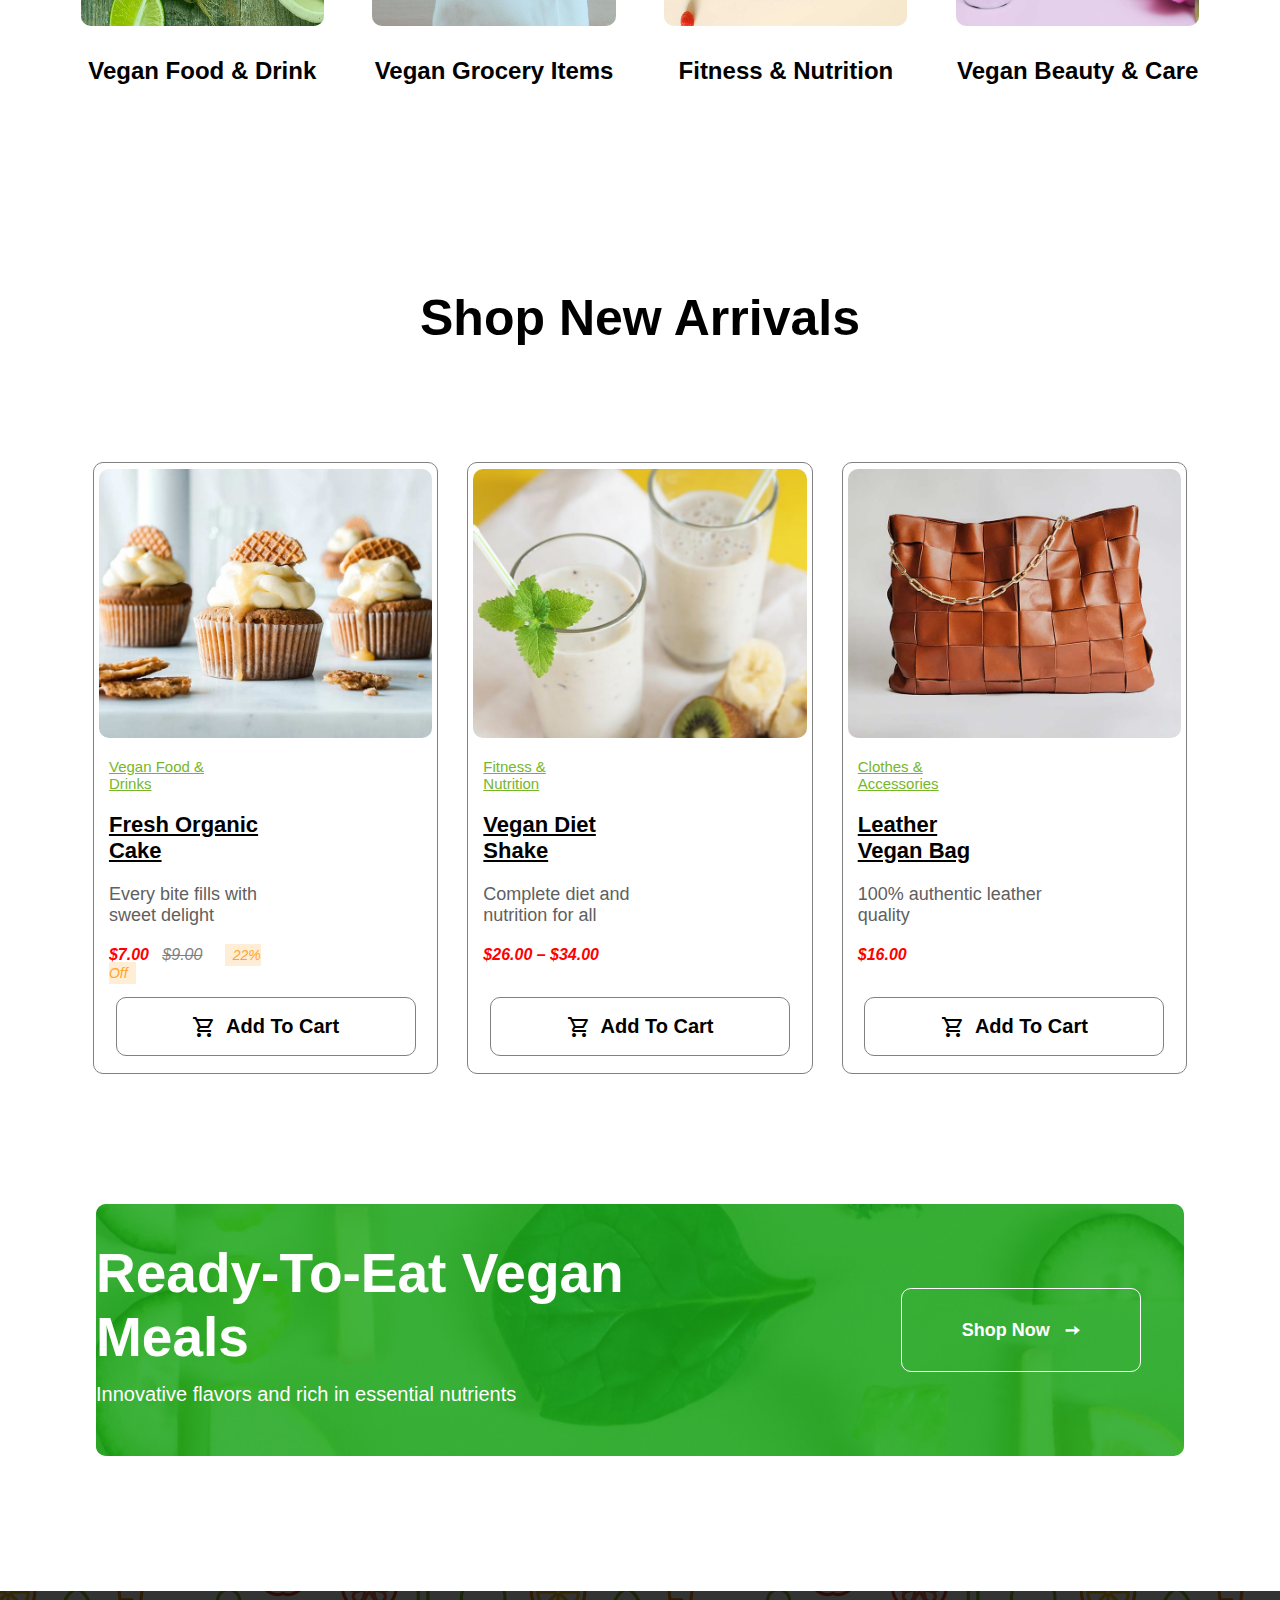
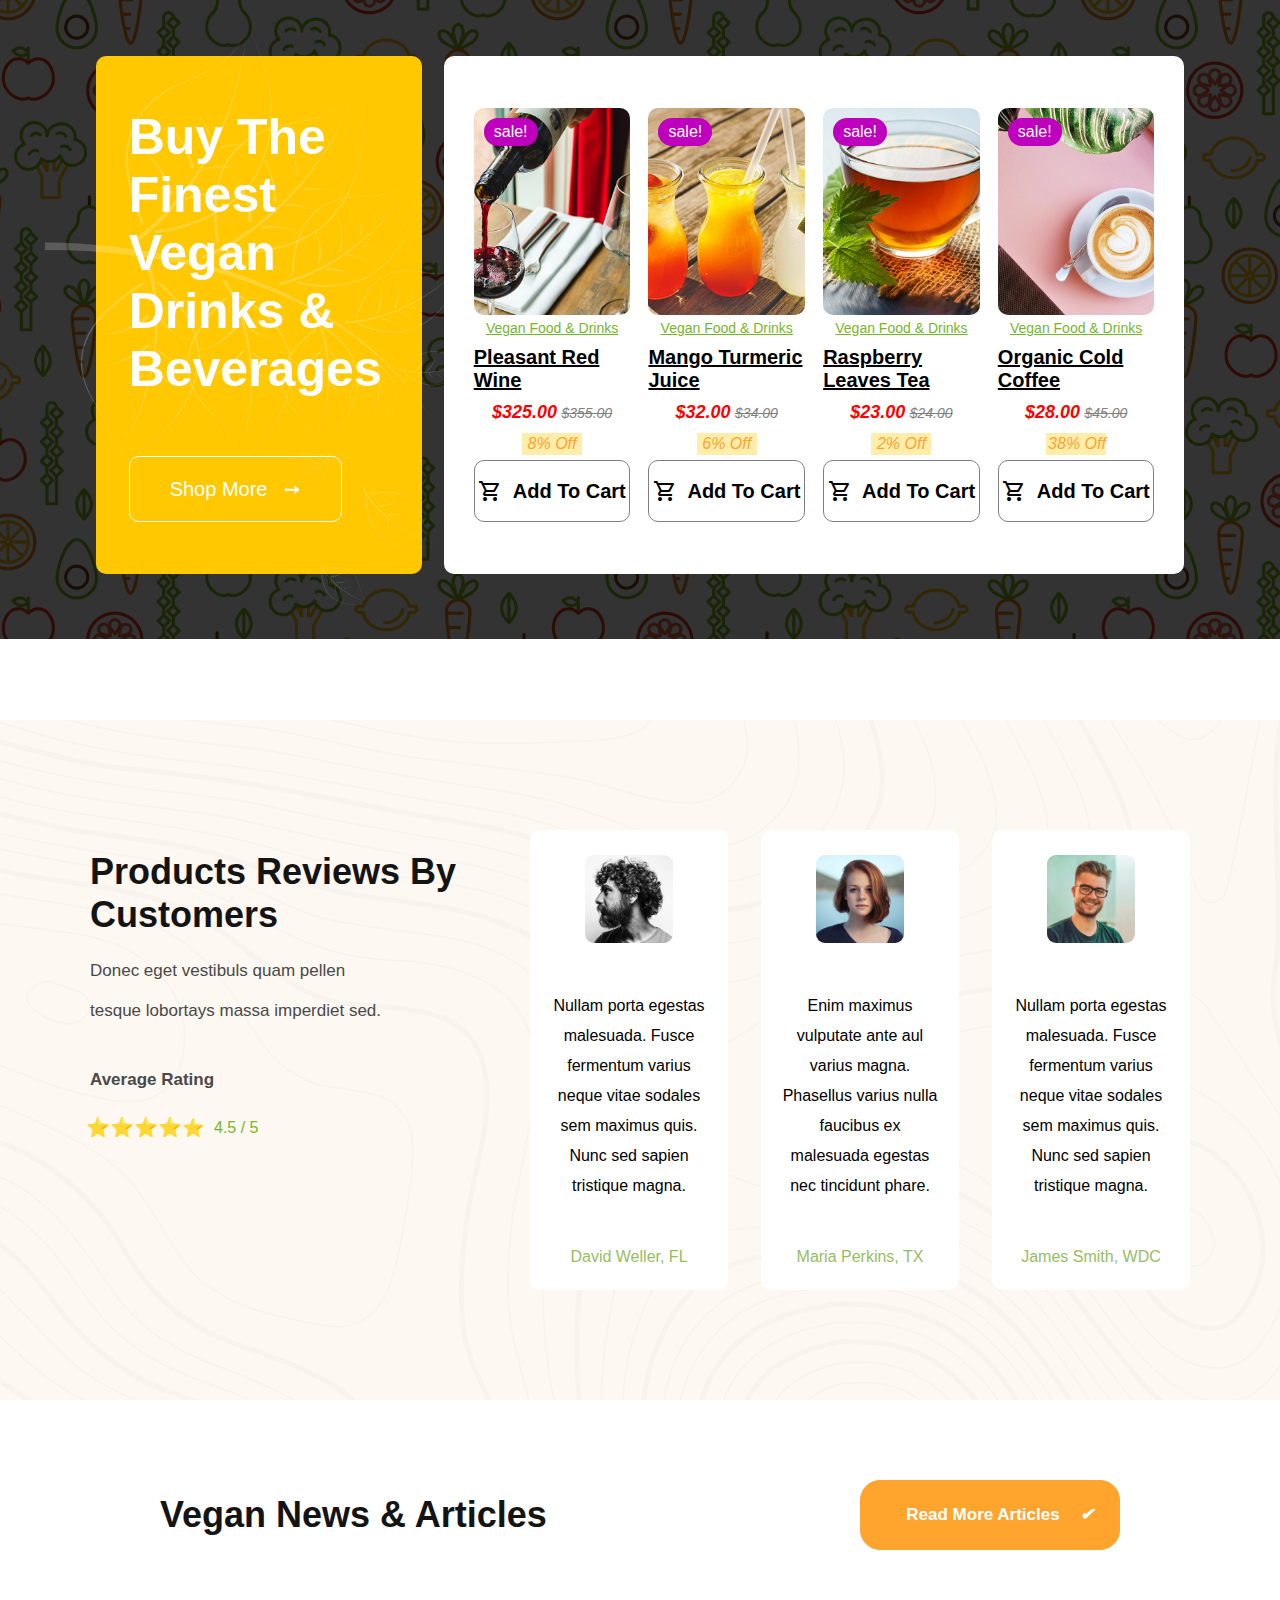
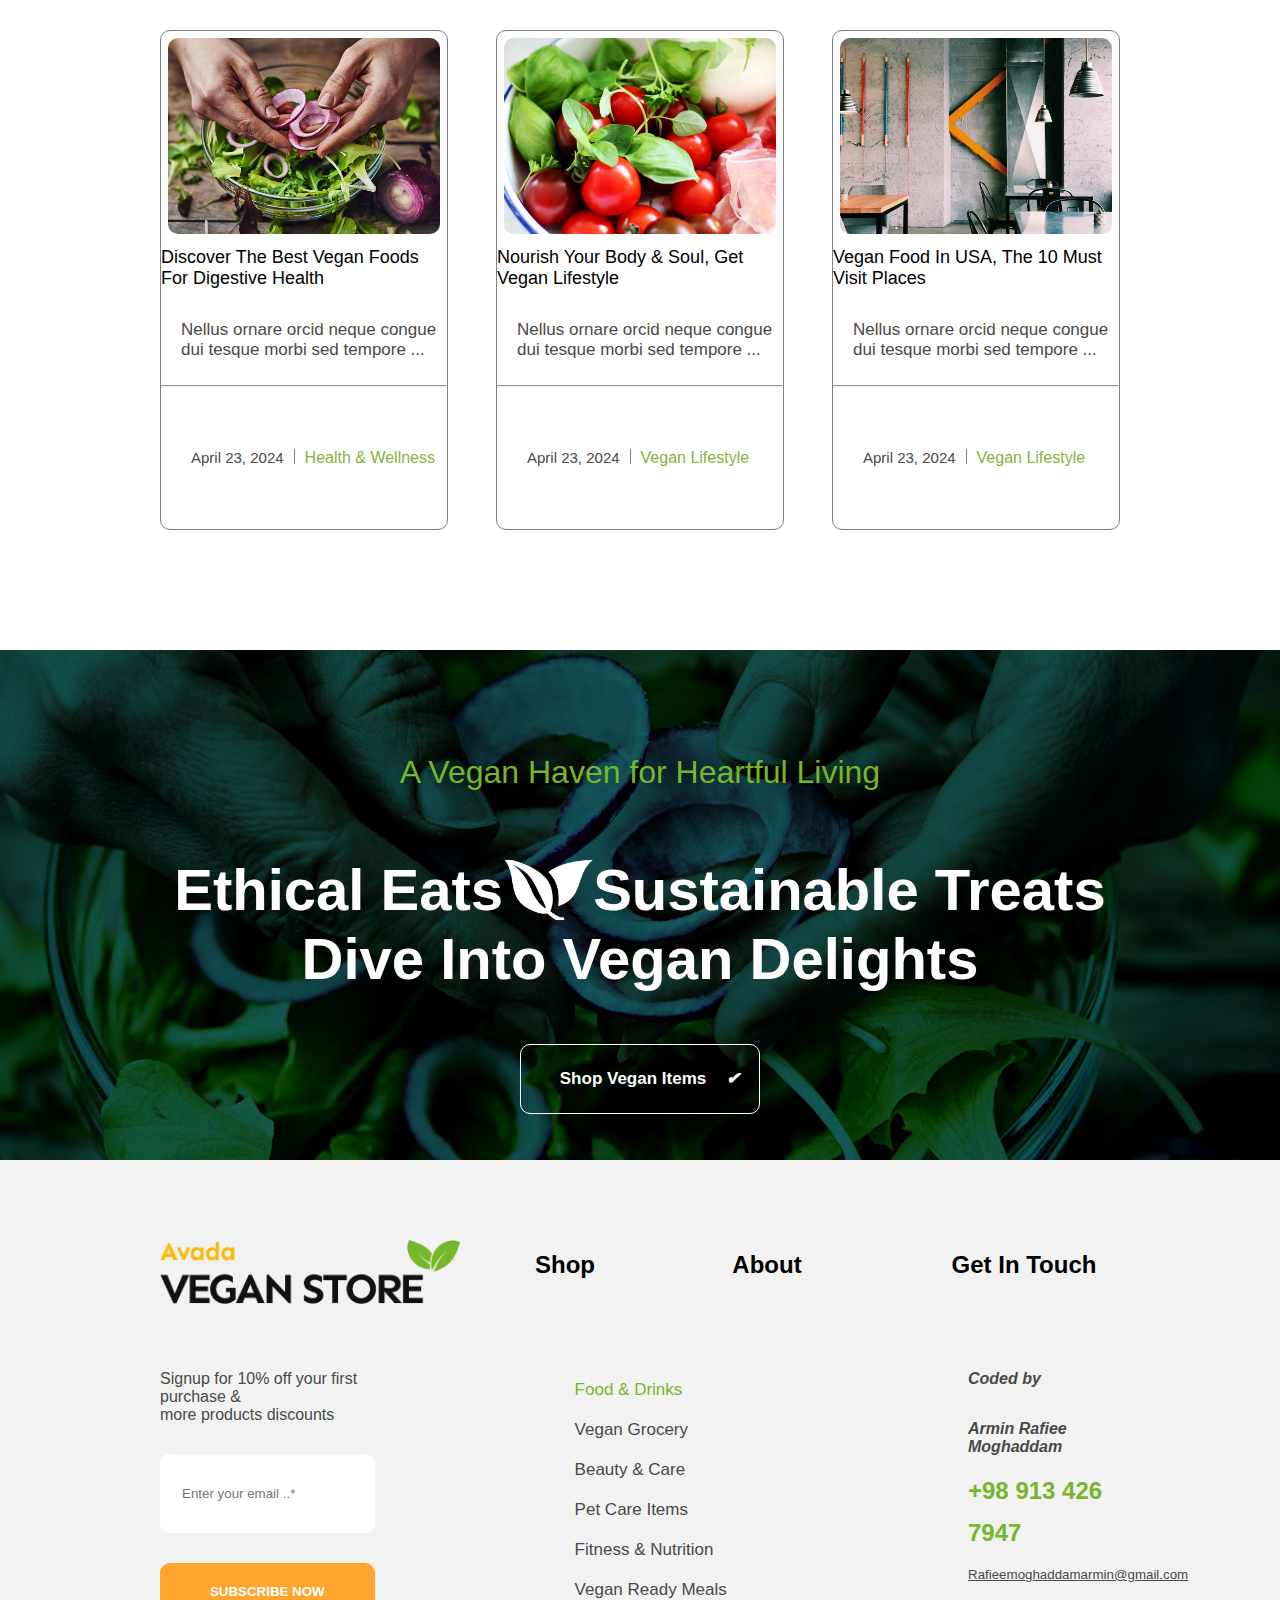
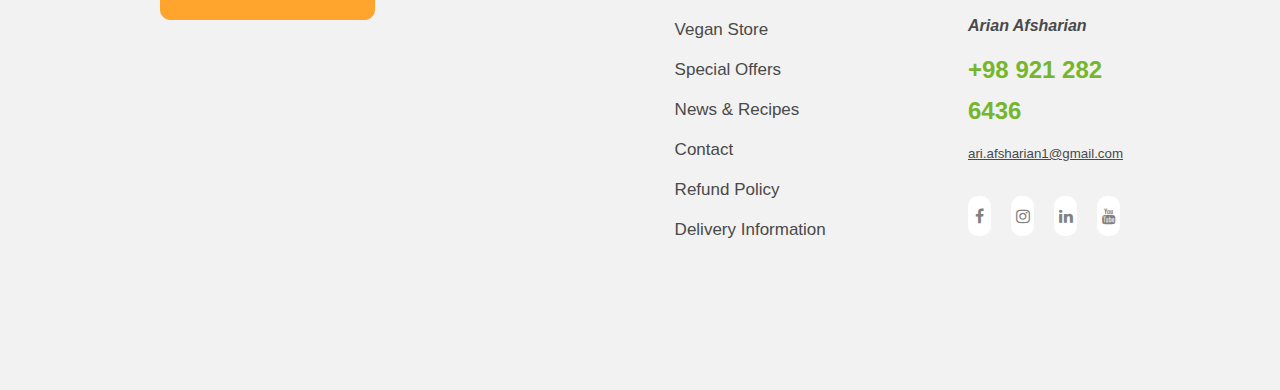
==== commit e2613d3f: "Update index.html" ====
--- a/index.html
+++ b/index.html
@@ -24,7 +24,7 @@
             <div class="circel"></div>
             <div class="circel">
                 <figure>
-                    <img src="image/png.jpg" alt="">
+                    <img src="asset/image/png.jpg" alt="">
                 </figure>
             </div>
             <div class="circel">
--- a/asset/stylesheet/cssreset.css
+++ b/asset/stylesheet/cssreset.css
@@ -22,4 +22,194 @@
     display: flex;
     flex-wrap: wrap;
     width: 100%;
-}+}
+/* <!-- fixed_my_id_photo --> */
+body{
+    position: relative;
+    >.fix{
+        /* border: 2px solid black; */
+        width: 150px;
+        height: 150px;
+        position: fixed;
+        z-index: 1000;
+        bottom: 10px;
+        right: 10px;
+        background-color: #ffa42d;
+        border-radius: 89% 10% 90% 11%/ 13% 87% 9% 91%;
+        animation: anime1 infinite alternate 2s;
+        >.rel{
+            width: 100%;
+            height: 100%;
+            position: relative;
+            background-color:#76b62b ;
+            border-radius: 13% 87% 9% 91% / 89% 10% 90% 11% ;
+            animation: anime2 infinite alternate 2s;
+            >.circel{
+                width: 100%;
+                height: 100%;
+                position: absolute;
+                top: 0;left: 0;
+                border-radius: 50%;
+                border: 10px solid #06f7f9;
+                transform: rotate(45deg);
+                &:nth-of-type(2){
+                    border: 10px solid #fb0405;
+                    border-top:10px solid rgba(255, 0, 0, 0) ;
+                    border-left:10px solid rgba(255, 0, 0, 0) ;
+                    border-bottom:10px solid rgba(255, 0, 0, 0);
+                    >figure{
+                        width: 100%;
+                        height: 100%;
+                        display: flex;
+                        justify-content: center;
+                        align-items: center;
+                        border-radius: 50%;
+                        border: 3px solid black;
+                        >img{
+                            width: 100%;
+                            height: 100%;
+                            border-radius: 50%;
+                            overflow: hidden;
+                            object-fit: cover;
+                            transform: rotate(-45deg);
+                            /* border: 2px solid white; */
+                        }
+                    }     
+                }
+                &:nth-of-type(3){
+                    border: 10px solid #06f7f9;
+                    border-top:10px solid rgba(255, 0, 0, 0) ;
+                    border-left:10px solid rgba(255, 0, 0, 0) ;
+                    border-right:10px solid rgba(255, 0, 0, 0) ;
+                    >.boxshadow{
+                        position: absolute;
+                        left: 45%;top: 15%;
+                        /* background-color: black; */
+                        width: 5%;
+                        height: 70%;
+                        /* transform: rotate(360deg); */
+                        &::after,&::before{
+                            content: '';
+                            position: absolute;
+                            border-radius: 50%;
+                        }
+                        &::after{
+                            top: 0;
+                            box-shadow: 0 0 50px 30px #06f9f9dd;
+                        }
+                        &::before{
+                            bottom: 0;
+                            box-shadow: 0 0 50px 30px #06f9f9d3;
+                        }
+                    }
+                    >.boxshadow_cras{
+                        position: absolute;
+                        left: 15%;top: 45%;
+                        /* background-color: black; */
+                        width: 70%;
+                        height: 5%;
+                        /* transform: rotate(360deg); */
+                        &::after,&::before{
+                            content: '';
+                            position: absolute;
+                            border-radius: 50%;
+                        }
+                        &::after{
+                            left: 0;
+                            box-shadow: 0 0 50px 30px #fb0404d3;
+                        }
+                        &::before{
+                            right: 0;
+                            box-shadow: 0 0 50px 30px #fb0404ee;
+                        }
+                    }
+                }
+                &:nth-of-type(4){
+                    border: 10px solid #fb0405;
+                    border-top:10px solid rgba(255, 0, 0, 0) ;
+                    border-right:10px solid rgba(255, 0, 0, 0) ;
+                    border-bottom:10px solid rgba(255, 0, 0, 0) ;
+                    >.left_menu{
+                        position: absolute;
+                        left: -50%; top: 0;
+                        /* border: 2px solid red; */
+                        width: 29%; height: 100%;
+                        opacity: 0;
+                        visibility: hidden;
+                        transition: .5s;
+                        /* transform: rotate(-45deg); */
+                        >nav{
+                            /* border: 2px solid red; */
+                            width: 100%;
+                            height: 100%;
+                            >ul{
+                                width: 100%;
+                                height: 100%;
+                                list-style-type: none;
+                                /* border: 2px solid black; */
+                                >li{
+                                    width: 100%;
+                                    height: 24%;
+                                    /* border: 2px solid green; */
+                                    >a{
+                                        background-color: #76b62b;
+                                        border-radius: 10px;
+                                        display: flex;
+                                        justify-content: center;
+                                        align-items: center;
+                                        text-decoration: none;
+                                        transition: .4s;
+                                        margin: 1px;
+                                        width: 100%;
+                                        height: 100%;
+                                        >i{
+                                            transform: rotate(-90deg);
+                                            color: black;
+                                            font-size: 20px;
+                                            
+                                        }
+                                        &:hover{
+                                            transform: scale(.9);
+                                        }
+                                    }
+                                    &:nth-of-type(2){
+                                        >a{
+                                            background-color: #fb0405;
+                                        }
+                                    }
+                                    &:nth-of-type(3){
+                                        >a{
+                                            background-color: #06f7f9;
+                                        }
+                                    }
+                                    &:nth-of-type(4){
+                                        >a{
+                                            background-color: #ffa42d;
+                                        }
+                                    }
+                                }
+                            }
+                        }
+                    }
+                    &:hover{
+                       >.left_menu{
+                        opacity: 1;
+                        visibility: visible;
+                       }
+                    }
+                }    
+            }
+        }
+    }
+}
+@keyframes anime1{
+    to{
+        border-radius: 13% 87% 9% 91% / 89% 10% 90% 11%;
+    }
+}
+@keyframes anime2{
+    to{
+        border-radius: 89% 10% 90% 11% / 13% 87% 9% 91%;
+    }
+}
+/* <!-- end_fixed_my_id_photo --> */
